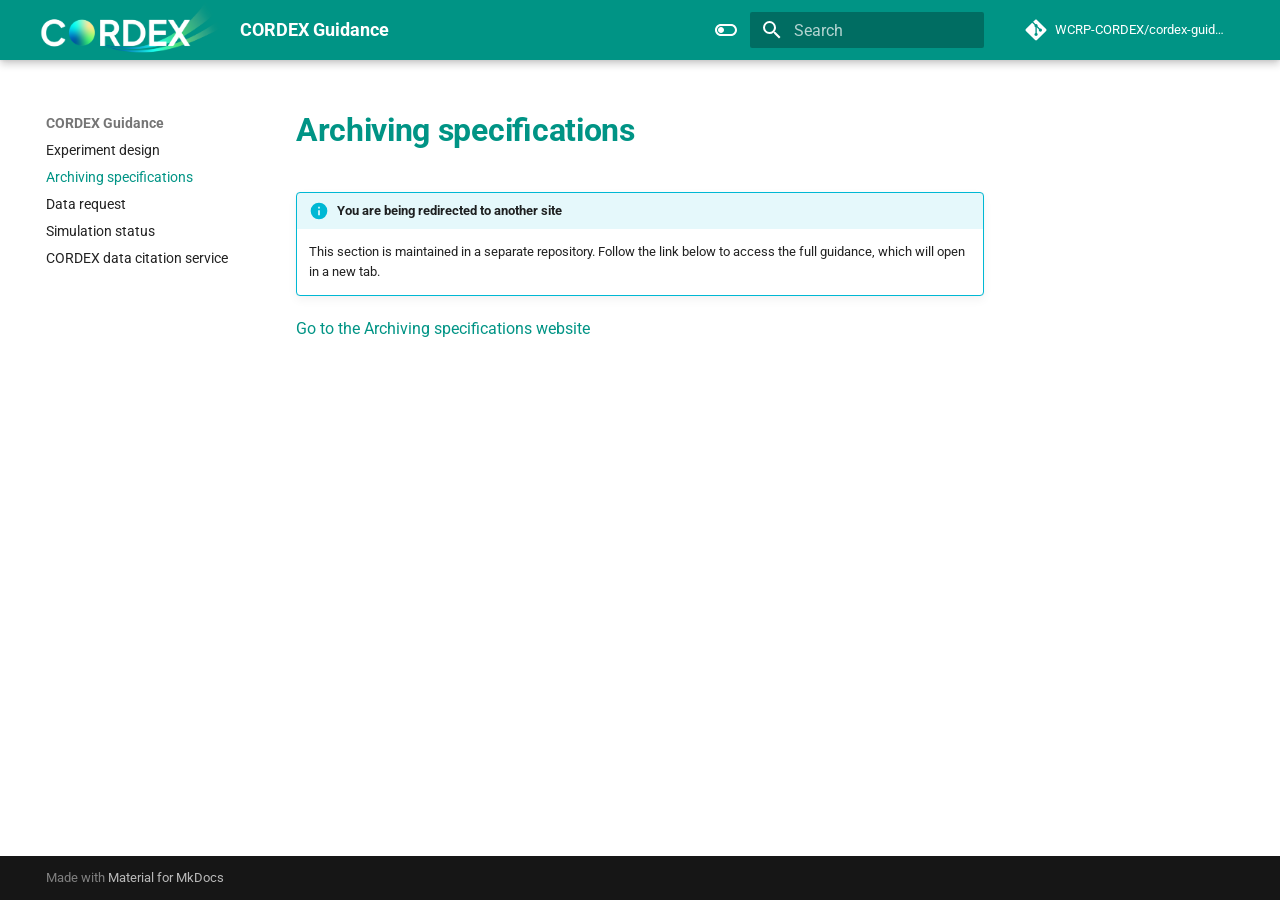
==== archive-specifications/index.html @ b9fc243a "deploy: 7c60b3c7ab2fee54fc9aadf213722bcea67b11b8" ====
<!DOCTYPE html>
<html class="no-js" lang="en">
<head>
<meta charset="utf-8"/>
<meta content="width=device-width,initial-scale=1" name="viewport"/>
<link href="https://wcrp-cordex.github.io/cordex-guidance/archive-specifications/" rel="canonical"/>
<link href="../experiment-design/" rel="prev"/>
<link href="../data-request/" rel="next"/>
<link href="../assets/images/favicon.png" rel="icon"/>
<meta content="mkdocs-1.6.1, mkdocs-material-9.7.7" name="generator"/>
<title>Archiving specifications - CORDEX Guidance</title>
<link href="../assets/stylesheets/main.ec1eaa64.min.css" rel="stylesheet"/>
<link href="../assets/stylesheets/palette.ab4e12ef.min.css" rel="stylesheet"/>
<link crossorigin="" href="https://fonts.gstatic.com" rel="preconnect"/>
<link href="https://fonts.googleapis.com/css?family=Roboto:300,300i,400,400i,700,700i%7CRoboto+Mono:400,400i,700,700i&amp;display=fallback" rel="stylesheet"/>
<style>:root{--md-text-font:"Roboto";--md-code-font:"Roboto Mono"}</style>
<link href="../assets/stylesheets/custom.css" rel="stylesheet"/>
<script>__md_scope=new URL("..",location),__md_hash=e=>[...e].reduce(((e,_)=>(e<<5)-e+_.charCodeAt(0)),0),__md_get=(e,_=localStorage,t=__md_scope)=>JSON.parse(_.getItem(t.pathname+"."+e)),__md_set=(e,_,t=localStorage,a=__md_scope)=>{try{t.setItem(a.pathname+"."+e,JSON.stringify(_))}catch(e){}}</script>
</head>
<body data-md-color-accent="amber" data-md-color-primary="teal" data-md-color-scheme="default" dir="ltr">
<input autocomplete="off" class="md-toggle" data-md-toggle="drawer" id="__drawer" type="checkbox"/>
<input autocomplete="off" class="md-toggle" data-md-toggle="search" id="__search" type="checkbox"/>
<label class="md-overlay" for="__drawer"></label>
<div data-md-component="skip">
<a class="md-skip" href="#archiving-specifications">
          Skip to content
        </a>
</div>
<div data-md-component="announce">
</div>
<div data-md-color-scheme="default" data-md-component="outdated" hidden="">
</div>
<header class="md-header md-header--shadow" data-md-component="header">
<nav aria-label="Header" class="md-header__inner md-grid">
<a aria-label="CORDEX Guidance" class="md-header__button md-logo" data-md-component="logo" href=".." title="CORDEX Guidance">
<img alt="logo" src="../assets/images/CORDEX_RGB_logo_negative.png"/>
</a>
<label class="md-header__button md-icon" for="__drawer">
<svg viewbox="0 0 24 24" xmlns="http://www.w3.org/2000/svg"><path d="M3 6h18v2H3zm0 5h18v2H3zm0 5h18v2H3z"></path></svg>
</label>
<div class="md-header__title" data-md-component="header-title">
<div class="md-header__ellipsis">
<div class="md-header__topic">
<span class="md-ellipsis">
            CORDEX Guidance
          </span>
</div>
<div class="md-header__topic" data-md-component="header-topic">
<span class="md-ellipsis">
            
              Archiving specifications
            
          </span>
</div>
</div>
</div>
<form class="md-header__option" data-md-component="palette">
<input aria-label="Switch to dark mode" class="md-option" data-md-color-accent="amber" data-md-color-media="" data-md-color-primary="teal" data-md-color-scheme="default" id="__palette_0" name="__palette" type="radio"/>
<label class="md-header__button md-icon" for="__palette_1" hidden="" title="Switch to dark mode">
<svg viewbox="0 0 24 24" xmlns="http://www.w3.org/2000/svg"><path d="M17 6H7c-3.31 0-6 2.69-6 6s2.69 6 6 6h10c3.31 0 6-2.69 6-6s-2.69-6-6-6m0 10H7c-2.21 0-4-1.79-4-4s1.79-4 4-4h10c2.21 0 4 1.79 4 4s-1.79 4-4 4M7 9c-1.66 0-3 1.34-3 3s1.34 3 3 3 3-1.34 3-3-1.34-3-3-3"></path></svg>
</label>
<input aria-label="Switch to light mode" class="md-option" data-md-color-accent="amber" data-md-color-media="" data-md-color-primary="teal" data-md-color-scheme="slate" id="__palette_1" name="__palette" type="radio"/>
<label class="md-header__button md-icon" for="__palette_0" hidden="" title="Switch to light mode">
<svg viewbox="0 0 24 24" xmlns="http://www.w3.org/2000/svg"><path d="M17 7H7a5 5 0 0 0-5 5 5 5 0 0 0 5 5h10a5 5 0 0 0 5-5 5 5 0 0 0-5-5m0 8a3 3 0 0 1-3-3 3 3 0 0 1 3-3 3 3 0 0 1 3 3 3 3 0 0 1-3 3"></path></svg>
</label>
</form>
<script>var palette=__md_get("__palette");if(palette&&palette.color){if("(prefers-color-scheme)"===palette.color.media){var media=matchMedia("(prefers-color-scheme: light)"),input=document.querySelector(media.matches?"[data-md-color-media='(prefers-color-scheme: light)']":"[data-md-color-media='(prefers-color-scheme: dark)']");palette.color.media=input.getAttribute("data-md-color-media"),palette.color.scheme=input.getAttribute("data-md-color-scheme"),palette.color.primary=input.getAttribute("data-md-color-primary"),palette.color.accent=input.getAttribute("data-md-color-accent")}for(var[key,value]of Object.entries(palette.color))document.body.setAttribute("data-md-color-"+key,value)}</script>
<label class="md-header__button md-icon" for="__search">
<svg viewbox="0 0 24 24" xmlns="http://www.w3.org/2000/svg"><path d="M9.5 3A6.5 6.5 0 0 1 16 9.5c0 1.61-.59 3.09-1.56 4.23l.27.27h.79l5 5-1.5 1.5-5-5v-.79l-.27-.27A6.52 6.52 0 0 1 9.5 16 6.5 6.5 0 0 1 3 9.5 6.5 6.5 0 0 1 9.5 3m0 2C7 5 5 7 5 9.5S7 14 9.5 14 14 12 14 9.5 12 5 9.5 5"></path></svg>
</label>
<div class="md-search" data-md-component="search" role="dialog">
<label class="md-search__overlay" for="__search"></label>
<div class="md-search__inner" role="search">
<form class="md-search__form" name="search">
<input aria-label="Search" autocapitalize="off" autocomplete="off" autocorrect="off" class="md-search__input" data-md-component="search-query" name="query" placeholder="Search" required="" spellcheck="false" type="text"/>
<label class="md-search__icon md-icon" for="__search">
<svg viewbox="0 0 24 24" xmlns="http://www.w3.org/2000/svg"><path d="M9.5 3A6.5 6.5 0 0 1 16 9.5c0 1.61-.59 3.09-1.56 4.23l.27.27h.79l5 5-1.5 1.5-5-5v-.79l-.27-.27A6.52 6.52 0 0 1 9.5 16 6.5 6.5 0 0 1 3 9.5 6.5 6.5 0 0 1 9.5 3m0 2C7 5 5 7 5 9.5S7 14 9.5 14 14 12 14 9.5 12 5 9.5 5"></path></svg>
<svg viewbox="0 0 24 24" xmlns="http://www.w3.org/2000/svg"><path d="M20 11v2H8l5.5 5.5-1.42 1.42L4.16 12l7.92-7.92L13.5 5.5 8 11z"></path></svg>
</label>
<nav aria-label="Search" class="md-search__options">
<button aria-label="Clear" class="md-search__icon md-icon" tabindex="-1" title="Clear" type="reset">
<svg viewbox="0 0 24 24" xmlns="http://www.w3.org/2000/svg"><path d="M19 6.41 17.59 5 12 10.59 6.41 5 5 6.41 10.59 12 5 17.59 6.41 19 12 13.41 17.59 19 19 17.59 13.41 12z"></path></svg>
</button>
</nav>
<div class="md-search__suggest" data-md-component="search-suggest"></div>
</form>
<div class="md-search__output">
<div class="md-search__scrollwrap" data-md-scrollfix="" tabindex="0">
<div class="md-search-result" data-md-component="search-result">
<div class="md-search-result__meta">
            Initializing search
          </div>
<ol class="md-search-result__list" role="presentation"></ol>
</div>
</div>
</div>
</div>
</div>
<div class="md-header__source">
<a class="md-source" data-md-component="source" href="https://github.com/WCRP-CORDEX/cordex-guidance" title="Go to repository">
<div class="md-source__icon md-icon">
<svg viewbox="0 0 448 512" xmlns="http://www.w3.org/2000/svg"><!--! Font Awesome Free 7.1.0 by @fontawesome - https://fontawesome.com License - https://fontawesome.com/license/free (Icons: CC BY 4.0, Fonts: SIL OFL 1.1, Code: MIT License) Copyright 2025 Fonticons, Inc.--><path d="M439.6 236.1 244 40.5c-5.4-5.5-12.8-8.5-20.4-8.5s-15 3-20.4 8.4L162.5 81l51.5 51.5c27.1-9.1 52.7 16.8 43.4 43.7l49.7 49.7c34.2-11.8 61.2 31 35.5 56.7-26.5 26.5-70.2-2.9-56-37.3L240.3 199v121.9c25.3 12.5 22.3 41.8 9.1 55-6.4 6.4-15.2 10.1-24.3 10.1s-17.8-3.6-24.3-10.1c-17.6-17.6-11.1-46.9 11.2-56v-123c-20.8-8.5-24.6-30.7-18.6-45L142.6 101 8.5 235.1C3 240.6 0 247.9 0 255.5s3 15 8.5 20.4l195.6 195.7c5.4 5.4 12.7 8.4 20.4 8.4s15-3 20.4-8.4l194.7-194.7c5.4-5.4 8.4-12.8 8.4-20.4s-3-15-8.4-20.4"></path></svg>
</div>
<div class="md-source__repository">
    WCRP-CORDEX/cordex-guidance
  </div>
</a>
</div>
</nav>
</header>
<div class="md-container" data-md-component="container">
<main class="md-main" data-md-component="main">
<div class="md-main__inner md-grid">
<div class="md-sidebar md-sidebar--primary" data-md-component="sidebar" data-md-type="navigation">
<div class="md-sidebar__scrollwrap">
<div class="md-sidebar__inner">
<nav aria-label="Navigation" class="md-nav md-nav--primary" data-md-level="0">
<label class="md-nav__title" for="__drawer">
<a aria-label="CORDEX Guidance" class="md-nav__button md-logo" data-md-component="logo" href=".." title="CORDEX Guidance">
<img alt="logo" src="../assets/images/CORDEX_RGB_logo_negative.png"/>
</a>
    CORDEX Guidance
  </label>
<div class="md-nav__source">
<a class="md-source" data-md-component="source" href="https://github.com/WCRP-CORDEX/cordex-guidance" title="Go to repository">
<div class="md-source__icon md-icon">
<svg viewbox="0 0 448 512" xmlns="http://www.w3.org/2000/svg"><!--! Font Awesome Free 7.1.0 by @fontawesome - https://fontawesome.com License - https://fontawesome.com/license/free (Icons: CC BY 4.0, Fonts: SIL OFL 1.1, Code: MIT License) Copyright 2025 Fonticons, Inc.--><path d="M439.6 236.1 244 40.5c-5.4-5.5-12.8-8.5-20.4-8.5s-15 3-20.4 8.4L162.5 81l51.5 51.5c27.1-9.1 52.7 16.8 43.4 43.7l49.7 49.7c34.2-11.8 61.2 31 35.5 56.7-26.5 26.5-70.2-2.9-56-37.3L240.3 199v121.9c25.3 12.5 22.3 41.8 9.1 55-6.4 6.4-15.2 10.1-24.3 10.1s-17.8-3.6-24.3-10.1c-17.6-17.6-11.1-46.9 11.2-56v-123c-20.8-8.5-24.6-30.7-18.6-45L142.6 101 8.5 235.1C3 240.6 0 247.9 0 255.5s3 15 8.5 20.4l195.6 195.7c5.4 5.4 12.7 8.4 20.4 8.4s15-3 20.4-8.4l194.7-194.7c5.4-5.4 8.4-12.8 8.4-20.4s-3-15-8.4-20.4"></path></svg>
</div>
<div class="md-source__repository">
    WCRP-CORDEX/cordex-guidance
  </div>
</a>
</div>
<ul class="md-nav__list" data-md-scrollfix="">
<li class="md-nav__item">
<a class="md-nav__link" href="../experiment-design/">
<span class="md-ellipsis">
    
  
    Experiment design
  

    
  </span>
</a>
</li>
<li class="md-nav__item md-nav__item--active">
<input class="md-nav__toggle md-toggle" id="__toc" type="checkbox"/>
<a class="md-nav__link md-nav__link--active" href="./">
<span class="md-ellipsis">
    
  
    Archiving specifications
  

    
  </span>
</a>
</li>
<li class="md-nav__item">
<a class="md-nav__link" href="../data-request/">
<span class="md-ellipsis">
    
  
    Data request
  

    
  </span>
</a>
</li>
<li class="md-nav__item">
<a class="md-nav__link" href="../simulation-status/">
<span class="md-ellipsis">
    
  
    Simulation status
  

    
  </span>
</a>
</li>
<li class="md-nav__item">
<a class="md-nav__link" href="../CORDEX-CMIP6-citation/">
<span class="md-ellipsis">
    
  
    CORDEX data citation service
  

    
  </span>
</a>
</li>
</ul>
</nav>
</div>
</div>
</div>
<div class="md-sidebar md-sidebar--secondary" data-md-component="sidebar" data-md-type="toc">
<div class="md-sidebar__scrollwrap">
<div class="md-sidebar__inner">
<nav aria-label="Table of contents" class="md-nav md-nav--secondary">
</nav>
</div>
</div>
</div>
<div class="md-content" data-md-component="content">
<article class="md-content__inner md-typeset">
<h1 id="archiving-specifications">Archiving specifications<a class="headerlink" href="#archiving-specifications" title="Permanent link">¶</a></h1>
<div class="admonition info">
<p class="admonition-title">You are being redirected to another site</p>
<p>This section is maintained in a separate repository. Follow the link
below to access the full guidance, which will open in a new tab.</p>
</div>
<p><a href="https://wcrp-cordex.github.io/archive-specifications/" target="_blank">Go to the Archiving specifications website</a></p>
</article>
</div>
<script>var tabs=__md_get("__tabs");if(Array.isArray(tabs))e:for(var set of document.querySelectorAll(".tabbed-set")){var labels=set.querySelector(".tabbed-labels");for(var tab of tabs)for(var label of labels.getElementsByTagName("label"))if(label.innerText.trim()===tab){var input=document.getElementById(label.htmlFor);input.checked=!0;continue e}}</script>
<script>var target=document.getElementById(location.hash.slice(1));target&&target.name&&(target.checked=target.name.startsWith("__tabbed_"))</script>
</div>
<button class="md-top md-icon" data-md-component="top" hidden="" type="button">
<svg viewbox="0 0 24 24" xmlns="http://www.w3.org/2000/svg"><path d="M13 20h-2V8l-5.5 5.5-1.42-1.42L12 4.16l7.92 7.92-1.42 1.42L13 8z"></path></svg>
  Back to top
</button>
</main>
<footer class="md-footer">
<div class="md-footer-meta md-typeset">
<div class="md-footer-meta__inner md-grid">
<div class="md-copyright">
  
  
    Made with
    <a href="https://squidfunk.github.io/mkdocs-material/" rel="noopener" target="_blank">
      Material for MkDocs
    </a>
</div>
</div>
</div>
</footer>
</div>
<div class="md-dialog" data-md-component="dialog">
<div class="md-dialog__inner md-typeset"></div>
</div>
<script id="__config" type="application/json">{"annotate": null, "base": "..", "features": ["navigation.sections", "navigation.indexes", "toc.follow", "navigation.top", "search.suggest", "search.highlight", "content.tabs.link", "content.code.annotation", "content.code.copy", "content.footnote.tooltips"], "search": "../assets/javascripts/workers/search.2c215733.min.js", "tags": null, "translations": {"clipboard.copied": "Copied to clipboard", "clipboard.copy": "Copy to clipboard", "search.result.more.one": "1 more on this page", "search.result.more.other": "# more on this page", "search.result.none": "No matching documents", "search.result.one": "1 matching document", "search.result.other": "# matching documents", "search.result.placeholder": "Type to start searching", "search.result.term.missing": "Missing", "select.version": "Select version"}, "version": {"provider": "mike"}}</script>
<script src="../assets/javascripts/bundle.d7400e89.min.js"></script>
</body>
</html>
---- assets/stylesheets/main.ec1eaa64.min.css ----
@charset "UTF-8";html{-webkit-text-size-adjust:none;-moz-text-size-adjust:none;text-size-adjust:none;box-sizing:border-box}*,:after,:before{box-sizing:inherit}@media (prefers-reduced-motion){*,:after,:before{transition:none!important}}body{margin:0}a,button,input,label{-webkit-tap-highlight-color:transparent}a{color:inherit;text-decoration:none}hr{border:0;box-sizing:initial;display:block;height:.05rem;overflow:visible;padding:0}small{font-size:80%}sub,sup{line-height:1em}img{border-style:none}table{border-collapse:initial;border-spacing:0}td,th{font-weight:400;vertical-align:top}button{background:#0000;border:0;font-family:inherit;font-size:inherit;margin:0;padding:0}input{border:0;outline:none}:root{--md-primary-fg-color:#4051b5;--md-primary-fg-color--light:#5d6cc0;--md-primary-fg-color--dark:#303fa1;--md-primary-bg-color:#fff;--md-primary-bg-color--light:#ffffffb3;--md-accent-fg-color:#526cfe;--md-accent-fg-color--transparent:#526cfe1a;--md-accent-bg-color:#fff;--md-accent-bg-color--light:#ffffffb3}[data-md-color-scheme=default]{color-scheme:light}[data-md-color-scheme=default] img[src$="#gh-dark-mode-only"],[data-md-color-scheme=default] img[src$="#only-dark"]{display:none}:root,[data-md-color-scheme=default]{--md-hue:225deg;--md-default-fg-color:#000000de;--md-default-fg-color--light:#0000008a;--md-default-fg-color--lighter:#00000052;--md-default-fg-color--lightest:#00000012;--md-default-bg-color:#fff;--md-default-bg-color--light:#ffffffb3;--md-default-bg-color--lighter:#ffffff4d;--md-default-bg-color--lightest:#ffffff1f;--md-code-fg-color:#36464e;--md-code-bg-color:#f5f5f5;--md-code-bg-color--light:#f5f5f5b3;--md-code-bg-color--lighter:#f5f5f54d;--md-code-hl-color:#4287ff;--md-code-hl-color--light:#4287ff1a;--md-code-hl-number-color:#d52a2a;--md-code-hl-special-color:#db1457;--md-code-hl-function-color:#a846b9;--md-code-hl-constant-color:#6e59d9;--md-code-hl-keyword-color:#3f6ec6;--md-code-hl-string-color:#1c7d4d;--md-code-hl-name-color:var(--md-code-fg-color);--md-code-hl-operator-color:var(--md-default-fg-color--light);--md-code-hl-punctuation-color:var(--md-default-fg-color--light);--md-code-hl-comment-color:var(--md-default-fg-color--light);--md-code-hl-generic-color:var(--md-default-fg-color--light);--md-code-hl-variable-color:var(--md-default-fg-color--light);--md-typeset-color:var(--md-default-fg-color);--md-typeset-a-color:var(--md-primary-fg-color);--md-typeset-del-color:#f5503d26;--md-typeset-ins-color:#0bd57026;--md-typeset-kbd-color:#fafafa;--md-typeset-kbd-accent-color:#fff;--md-typeset-kbd-border-color:#b8b8b8;--md-typeset-mark-color:#ffff0080;--md-typeset-table-color:#0000001f;--md-typeset-table-color--light:rgba(0,0,0,.035);--md-admonition-fg-color:var(--md-default-fg-color);--md-admonition-bg-color:var(--md-default-bg-color);--md-warning-fg-color:#000000de;--md-warning-bg-color:#ff9;--md-footer-fg-color:#fff;--md-footer-fg-color--light:#ffffffb3;--md-footer-fg-color--lighter:#ffffff73;--md-footer-bg-color:#000000de;--md-footer-bg-color--dark:#00000052;--md-shadow-z1:0 0.2rem 0.5rem #0000000d,0 0 0.05rem #0000001a;--md-shadow-z2:0 0.2rem 0.5rem #0000001a,0 0 0.05rem #00000040;--md-shadow-z3:0 0.2rem 0.5rem #0003,0 0 0.05rem #00000059}.md-icon svg{fill:currentcolor;display:block;height:1.2rem;width:1.2rem}body{-webkit-font-smoothing:antialiased;-moz-osx-font-smoothing:grayscale;--md-text-font-family:var(--md-text-font,_),-apple-system,BlinkMacSystemFont,Helvetica,Arial,sans-serif;--md-code-font-family:var(--md-code-font,_),SFMono-Regular,Consolas,Menlo,monospace}aside,body,input{font-feature-settings:"kern","liga";color:var(--md-typeset-color);font-family:var(--md-text-font-family)}code,kbd,pre{font-feature-settings:"kern";font-family:var(--md-code-font-family)}:root{--md-typeset-table-sort-icon:url('data:image/svg+xml;charset=utf-8,<svg xmlns="http://www.w3.org/2000/svg" viewBox="0 0 24 24"><path d="m18 21-4-4h3V7h-3l4-4 4 4h-3v10h3M2 19v-2h10v2M2 13v-2h7v2M2 7V5h4v2z"/></svg>');--md-typeset-table-sort-icon--asc:url('data:image/svg+xml;charset=utf-8,<svg xmlns="http://www.w3.org/2000/svg" viewBox="0 0 24 24"><path d="M19 17h3l-4 4-4-4h3V3h2M2 17h10v2H2M6 5v2H2V5m0 6h7v2H2z"/></svg>');--md-typeset-table-sort-icon--desc:url('data:image/svg+xml;charset=utf-8,<svg xmlns="http://www.w3.org/2000/svg" viewBox="0 0 24 24"><path d="M19 7h3l-4-4-4 4h3v14h2M2 17h10v2H2M6 5v2H2V5m0 6h7v2H2z"/></svg>')}.md-typeset{-webkit-print-color-adjust:exact;color-adjust:exact;font-size:.8rem;line-height:1.6;overflow-wrap:break-word}@media print{.md-typeset{font-size:.68rem}}.md-typeset blockquote,.md-typeset dl,.md-typeset figure,.md-typeset ol,.md-typeset pre,.md-typeset ul{margin-bottom:1em;margin-top:1em}.md-typeset h1{color:var(--md-default-fg-color--light);font-size:2em;line-height:1.3;margin:0 0 1.25em}.md-typeset h1,.md-typeset h2{font-weight:300;letter-spacing:-.01em}.md-typeset h2{font-size:1.5625em;line-height:1.4;margin:1.6em 0 .64em}.md-typeset h3{font-size:1.25em;font-weight:400;letter-spacing:-.01em;line-height:1.5;margin:1.6em 0 .8em}.md-typeset h2+h3{margin-top:.8em}.md-typeset h4{font-weight:700;letter-spacing:-.01em;margin:1em 0}.md-typeset h5,.md-typeset h6{color:var(--md-default-fg-color--light);font-size:.8em;font-weight:700;letter-spacing:-.01em;margin:1.25em 0}.md-typeset h5{text-transform:uppercase}.md-typeset h5 code{text-transform:none}.md-typeset hr{border-bottom:.05rem solid var(--md-default-fg-color--lightest);display:flow-root;margin:1.5em 0}.md-typeset a{color:var(--md-typeset-a-color);word-break:break-word}.md-typeset a,.md-typeset a:before{transition:color 125ms}.md-typeset a:focus,.md-typeset a:hover{color:var(--md-accent-fg-color)}.md-typeset a:focus code,.md-typeset a:hover code{background-color:var(--md-accent-fg-color--transparent);color:var(--md-accent-fg-color)}.md-typeset a code{color:var(--md-typeset-a-color)}.md-typeset a.focus-visible{outline-color:var(--md-accent-fg-color);outline-offset:.2rem}.md-typeset code,.md-typeset kbd,.md-typeset pre{color:var(--md-code-fg-color);direction:ltr;font-variant-ligatures:none;transition:background-color 125ms}@media print{.md-typeset code,.md-typeset kbd,.md-typeset pre{white-space:pre-wrap}}.md-typeset code{background-color:var(--md-code-bg-color);border-radius:.1rem;-webkit-box-decoration-break:clone;box-decoration-break:clone;font-size:.85em;padding:0 .2941176471em;transition:color 125ms,background-color 125ms;word-break:break-word}.md-typeset code:not(.focus-visible){-webkit-tap-highlight-color:transparent;outline:none}.md-typeset pre{display:flow-root;line-height:1.4;position:relative}.md-typeset pre>code{-webkit-box-decoration-break:slice;box-decoration-break:slice;box-shadow:none;display:block;margin:0;outline-color:var(--md-accent-fg-color);overflow:auto;padding:.7720588235em 1.1764705882em;scrollbar-color:var(--md-default-fg-color--lighter) #0000;scrollbar-width:thin;touch-action:auto;word-break:normal}.md-typeset pre>code:hover{scrollbar-color:var(--md-accent-fg-color) #0000}.md-typeset pre>code::-webkit-scrollbar{height:.2rem;width:.2rem}.md-typeset pre>code::-webkit-scrollbar-thumb{background-color:var(--md-default-fg-color--lighter)}.md-typeset pre>code::-webkit-scrollbar-thumb:hover{background-color:var(--md-accent-fg-color)}.md-typeset kbd{background-color:var(--md-typeset-kbd-color);border-radius:.1rem;box-shadow:0 .1rem 0 .05rem var(--md-typeset-kbd-border-color),0 .1rem 0 var(--md-typeset-kbd-border-color),0 -.1rem .2rem var(--md-typeset-kbd-accent-color) inset;color:var(--md-default-fg-color);display:inline-block;font-size:.75em;padding:0 .6666666667em;vertical-align:text-top;word-break:break-word}.md-typeset mark{background-color:var(--md-typeset-mark-color);-webkit-box-decoration-break:clone;box-decoration-break:clone;color:inherit;word-break:break-word}.md-typeset abbr{cursor:help;text-decoration:none}.md-typeset [data-preview],.md-typeset abbr{border-bottom:.05rem dotted var(--md-default-fg-color--light)}.md-typeset small{opacity:.75}[dir=ltr] .md-typeset sub,[dir=ltr] .md-typeset sup{margin-left:.078125em}[dir=rtl] .md-typeset sub,[dir=rtl] .md-typeset sup{margin-right:.078125em}[dir=ltr] .md-typeset blockquote{padding-left:.6rem}[dir=rtl] .md-typeset blockquote{padding-right:.6rem}[dir=ltr] .md-typeset blockquote{border-left:.2rem solid var(--md-default-fg-color--lighter)}[dir=rtl] .md-typeset blockquote{border-right:.2rem solid var(--md-default-fg-color--lighter)}.md-typeset blockquote{color:var(--md-default-fg-color--light);margin-left:0;margin-right:0}.md-typeset ul{list-style-type:disc}.md-typeset ul[type]{list-style-type:revert-layer}[dir=ltr] .md-typeset ol,[dir=ltr] .md-typeset ul{margin-left:.625em}[dir=rtl] .md-typeset ol,[dir=rtl] .md-typeset ul{margin-right:.625em}.md-typeset ol,.md-typeset ul{padding:0}.md-typeset ol:not([hidden]),.md-typeset ul:not([hidden]){display:flow-root}.md-typeset ol ol,.md-typeset ul ol{list-style-type:lower-alpha}.md-typeset ol ol ol,.md-typeset ul ol ol{list-style-type:lower-roman}.md-typeset ol ol ol ol,.md-typeset ul ol ol ol{list-style-type:upper-alpha}.md-typeset ol ol ol ol ol,.md-typeset ul ol ol ol ol{list-style-type:upper-roman}.md-typeset ol[type],.md-typeset ul[type]{list-style-type:revert-layer}[dir=ltr] .md-typeset ol li,[dir=ltr] .md-typeset ul li{margin-left:1.25em}[dir=rtl] .md-typeset ol li,[dir=rtl] .md-typeset ul li{margin-right:1.25em}.md-typeset ol li,.md-typeset ul li{margin-bottom:.5em}.md-typeset ol li blockquote,.md-typeset ol li p,.md-typeset ul li blockquote,.md-typeset ul li p{margin:.5em 0}.md-typeset ol li:last-child,.md-typeset ul li:last-child{margin-bottom:0}[dir=ltr] .md-typeset ol li ol,[dir=ltr] .md-typeset ol li ul,[dir=ltr] .md-typeset ul li ol,[dir=ltr] .md-typeset ul li ul{margin-left:.625em}[dir=rtl] .md-typeset ol li ol,[dir=rtl] .md-typeset ol li ul,[dir=rtl] .md-typeset ul li ol,[dir=rtl] .md-typeset ul li ul{margin-right:.625em}.md-typeset ol li ol,.md-typeset ol li ul,.md-typeset ul li ol,.md-typeset ul li ul{margin-bottom:.5em;margin-top:.5em}[dir=ltr] .md-typeset dd{margin-left:1.875em}[dir=rtl] .md-typeset dd{margin-right:1.875em}.md-typeset dd{margin-bottom:1.5em;margin-top:1em}.md-typeset img,.md-typeset svg,.md-typeset video{height:auto;max-width:100%}.md-typeset img[align=left]{margin:1em 1em 1em 0}.md-typeset img[align=right]{margin:1em 0 1em 1em}.md-typeset img[align]:only-child{margin-top:0}.md-typeset figure{display:flow-root;margin:1em auto;max-width:100%;text-align:center;width:fit-content}.md-typeset figure img{display:block;margin:0 auto}.md-typeset figcaption{font-style:italic;margin:1em auto;max-width:24rem}.md-typeset iframe{max-width:100%}.md-typeset table:not([class]){background-color:var(--md-default-bg-color);border:.05rem solid var(--md-typeset-table-color);border-radius:.1rem;display:inline-block;font-size:.64rem;max-width:100%;overflow:auto;touch-action:auto}@media print{.md-typeset table:not([class]){display:table}}.md-typeset table:not([class])+*{margin-top:1.5em}.md-typeset table:not([class]) td>:first-child,.md-typeset table:not([class]) th>:first-child{margin-top:0}.md-typeset table:not([class]) td>:last-child,.md-typeset table:not([class]) th>:last-child{margin-bottom:0}.md-typeset table:not([class]) td:not([align]),.md-typeset table:not([class]) th:not([align]){text-align:left}[dir=rtl] .md-typeset table:not([class]) td:not([align]),[dir=rtl] .md-typeset table:not([class]) th:not([align]){text-align:right}.md-typeset table:not([class]) th{font-weight:700;min-width:5rem;padding:.9375em 1.25em;vertical-align:top}.md-typeset table:not([class]) td{border-top:.05rem solid var(--md-typeset-table-color);padding:.9375em 1.25em;vertical-align:top}.md-typeset table:not([class]) tbody tr{transition:background-color 125ms}.md-typeset table:not([class]) tbody tr:hover{background-color:var(--md-typeset-table-color--light);box-shadow:0 .05rem 0 var(--md-default-bg-color) inset}.md-typeset table:not([class]) a{word-break:normal}.md-typeset table th[role=columnheader]{cursor:pointer}[dir=ltr] .md-typeset table th[role=columnheader]:after{margin-left:.5em}[dir=rtl] .md-typeset table th[role=columnheader]:after{margin-right:.5em}.md-typeset table th[role=columnheader]:after{content:"";display:inline-block;height:1.2em;-webkit-mask-image:var(--md-typeset-table-sort-icon);mask-image:var(--md-typeset-table-sort-icon);-webkit-mask-repeat:no-repeat;mask-repeat:no-repeat;-webkit-mask-size:contain;mask-size:contain;transition:background-color 125ms;vertical-align:text-bottom;width:1.2em}.md-typeset table th[role=columnheader]:hover:after{background-color:var(--md-default-fg-color--lighter)}.md-typeset table th[role=columnheader][aria-sort=ascending]:after{background-color:var(--md-default-fg-color--light);-webkit-mask-image:var(--md-typeset-table-sort-icon--asc);mask-image:var(--md-typeset-table-sort-icon--asc)}.md-typeset table th[role=columnheader][aria-sort=descending]:after{background-color:var(--md-default-fg-color--light);-webkit-mask-image:var(--md-typeset-table-sort-icon--desc);mask-image:var(--md-typeset-table-sort-icon--desc)}.md-typeset__scrollwrap{margin:1em -.8rem;overflow-x:auto;touch-action:auto}.md-typeset__table{display:inline-block;margin-bottom:.5em;padding:0 .8rem}@media print{.md-typeset__table{display:block}}html .md-typeset__table table{display:table;margin:0;overflow:hidden;width:100%}@media screen and (max-width:44.984375em){.md-content__inner>pre{margin:1em -.8rem}.md-content__inner>pre code{border-radius:0}}.md-typeset .md-author{border-radius:100%;display:block;flex-shrink:0;height:1.6rem;overflow:hidden;position:relative;transition:color 125ms,transform 125ms;width:1.6rem}.md-typeset .md-author img{display:block}.md-typeset .md-author--more{background:var(--md-default-fg-color--lightest);color:var(--md-default-fg-color--lighter);font-size:.6rem;font-weight:700;line-height:1.6rem;text-align:center}.md-typeset .md-author--long{height:2.4rem;width:2.4rem}.md-typeset a.md-author{transform:scale(1)}.md-typeset a.md-author img{border-radius:100%;filter:grayscale(100%) opacity(75%);transition:filter 125ms}.md-typeset a.md-author:focus,.md-typeset a.md-author:hover{transform:scale(1.1);z-index:1}.md-typeset a.md-author:focus img,.md-typeset a.md-author:hover img{filter:grayscale(0)}.md-banner{background-color:var(--md-footer-bg-color);color:var(--md-footer-fg-color);overflow:auto}@media print{.md-banner{display:none}}.md-banner--warning{background-color:var(--md-warning-bg-color);color:var(--md-warning-fg-color)}.md-banner__inner{font-size:.7rem;margin:.6rem auto;padding:0 .8rem}[dir=ltr] .md-banner__button{float:right}[dir=rtl] .md-banner__button{float:left}.md-banner__button{color:inherit;cursor:pointer;transition:opacity .25s}.no-js .md-banner__button{display:none}.md-banner__button:hover{opacity:.7}html{font-size:125%;height:100%;overflow-x:hidden}@media screen and (min-width:100em){html{font-size:137.5%}}@media screen and (min-width:125em){html{font-size:150%}}body{background-color:var(--md-default-bg-color);display:flex;flex-direction:column;font-size:.5rem;min-height:100%;position:relative;width:100%}@media print{body{display:block}}@media screen and (max-width:59.984375em){body[data-md-scrolllock]{position:fixed}}.md-grid{margin-left:auto;margin-right:auto;max-width:61rem}.md-container{display:flex;flex-direction:column;flex-grow:1}@media print{.md-container{display:block}}.md-main{flex-grow:1}.md-main__inner{display:flex;height:100%;margin-top:1.5rem}.md-ellipsis{overflow:hidden;text-overflow:ellipsis}.md-toggle{display:none}.md-option{height:0;opacity:0;position:absolute;width:0}.md-option:checked+label:not([hidden]){display:block}.md-option.focus-visible+label{outline-color:var(--md-accent-fg-color);outline-style:auto}.md-skip{background-color:var(--md-default-fg-color);border-radius:.1rem;color:var(--md-default-bg-color);font-size:.64rem;margin:.5rem;opacity:0;outline-color:var(--md-accent-fg-color);padding:.3rem .5rem;position:fixed;transform:translateY(.4rem);z-index:-1}.md-skip:focus{opacity:1;transform:translateY(0);transition:transform .25s cubic-bezier(.4,0,.2,1),opacity 175ms 75ms;z-index:10}@page{margin:25mm}:root{--md-clipboard-icon:url('data:image/svg+xml;charset=utf-8,<svg xmlns="http://www.w3.org/2000/svg" viewBox="0 0 24 24"><path d="M19 21H8V7h11m0-2H8a2 2 0 0 0-2 2v14a2 2 0 0 0 2 2h11a2 2 0 0 0 2-2V7a2 2 0 0 0-2-2m-3-4H4a2 2 0 0 0-2 2v14h2V3h12z"/></svg>')}.md-clipboard{border-radius:.1rem;color:var(--md-default-fg-color--lightest);cursor:pointer;height:1.5em;outline-color:var(--md-accent-fg-color);outline-offset:.1rem;transition:color .25s;width:1.5em;z-index:1}@media print{.md-clipboard{display:none}}.md-clipboard:not(.focus-visible){-webkit-tap-highlight-color:transparent;outline:none}:hover>.md-clipboard{color:var(--md-default-fg-color--light)}.md-clipboard:focus,.md-clipboard:hover{color:var(--md-accent-fg-color)}.md-clipboard:after{background-color:currentcolor;content:"";display:block;height:1.125em;margin:0 auto;-webkit-mask-image:var(--md-clipboard-icon);mask-image:var(--md-clipboard-icon);-webkit-mask-position:center;mask-position:center;-webkit-mask-repeat:no-repeat;mask-repeat:no-repeat;-webkit-mask-size:contain;mask-size:contain;width:1.125em}.md-clipboard--inline{cursor:pointer}.md-clipboard--inline code{transition:color .25s,background-color .25s}.md-clipboard--inline:focus code,.md-clipboard--inline:hover code{background-color:var(--md-accent-fg-color--transparent);color:var(--md-accent-fg-color)}:root{--md-code-select-icon:url('data:image/svg+xml;charset=utf-8,<svg xmlns="http://www.w3.org/2000/svg" viewBox="0 0 24 24"><path d="M19 19h-4v2h4c1.1 0 2-.9 2-2v-4h-2m0-12h-4v2h4v4h2V5c0-1.1-.9-2-2-2M5 5h4V3H5c-1.1 0-2 .9-2 2v4h2m0 6H3v4c0 1.1.9 2 2 2h4v-2H5zm2-4h2v2H7zm4 0h2v2h-2zm4 0h2v2h-2zM7 7h2v2H7zm4 0h2v2h-2zm4 0h2v2h-2zm-8 8h2v2H7zm4 0h2v2h-2zm4 0h2v2h-2z"/></svg>');--md-code-copy-icon:url('data:image/svg+xml;charset=utf-8,<svg xmlns="http://www.w3.org/2000/svg" viewBox="0 0 24 24"><path d="M19 21H8V7h11m0-2H8a2 2 0 0 0-2 2v14a2 2 0 0 0 2 2h11a2 2 0 0 0 2-2V7a2 2 0 0 0-2-2m-3-4H4a2 2 0 0 0-2 2v14h2V3h12z"/></svg>')}.md-typeset .md-code__content{display:grid}.md-code__nav{background-color:var(--md-code-bg-color--lighter);border-radius:.1rem;display:flex;gap:.2rem;padding:.2rem;position:absolute;right:.25em;top:.25em;transition:background-color .25s;z-index:1}:hover>.md-code__nav{background-color:var(--md-code-bg-color--light)}.md-code__button{color:var(--md-default-fg-color--lightest);cursor:pointer;display:block;height:1.5em;outline-color:var(--md-accent-fg-color);outline-offset:.1rem;transition:color .25s;width:1.5em}:hover>*>.md-code__button{color:var(--md-default-fg-color--light)}.md-code__button.focus-visible,.md-code__button:hover{color:var(--md-accent-fg-color)}.md-code__button--active{color:var(--md-default-fg-color)!important}.md-code__button:after{background-color:currentcolor;content:"";display:block;height:1.125em;margin:0 auto;-webkit-mask-position:center;mask-position:center;-webkit-mask-repeat:no-repeat;mask-repeat:no-repeat;-webkit-mask-size:contain;mask-size:contain;width:1.125em}.md-code__button[data-md-type=select]:after{-webkit-mask-image:var(--md-code-select-icon);mask-image:var(--md-code-select-icon)}.md-code__button[data-md-type=copy]:after{-webkit-mask-image:var(--md-code-copy-icon);mask-image:var(--md-code-copy-icon)}@keyframes consent{0%{opacity:0;transform:translateY(100%)}to{opacity:1;transform:translateY(0)}}@keyframes overlay{0%{opacity:0}to{opacity:1}}.md-consent__overlay{animation:overlay .25s both;-webkit-backdrop-filter:blur(.1rem);backdrop-filter:blur(.1rem);background-color:#0000008a;height:100%;opacity:1;position:fixed;top:0;width:100%;z-index:5}.md-consent__inner{animation:consent .5s cubic-bezier(.1,.7,.1,1) both;background-color:var(--md-default-bg-color);border:0;border-radius:.1rem;bottom:0;box-shadow:0 0 .2rem #0000001a,0 .2rem .4rem #0003;max-height:100%;overflow:auto;padding:0;position:fixed;width:100%;z-index:5}.md-consent__form{padding:.8rem}.md-consent__settings{display:none;margin:1em 0}input:checked+.md-consent__settings{display:block}.md-consent__controls{margin-bottom:.8rem}.md-typeset .md-consent__controls .md-button{display:inline}@media screen and (max-width:44.984375em){.md-typeset .md-consent__controls .md-button{display:block;margin-top:.4rem;text-align:center;width:100%}}.md-consent label{cursor:pointer}.md-content{flex-grow:1;min-width:0}.md-content__inner{margin:0 .8rem 1.2rem;padding-top:.6rem}@media screen and (min-width:76.25em){[dir=ltr] .md-sidebar--primary:not([hidden])~.md-content>.md-content__inner{margin-left:1.2rem}[dir=ltr] .md-sidebar--secondary:not([hidden])~.md-content>.md-content__inner,[dir=rtl] .md-sidebar--primary:not([hidden])~.md-content>.md-content__inner{margin-right:1.2rem}[dir=rtl] .md-sidebar--secondary:not([hidden])~.md-content>.md-content__inner{margin-left:1.2rem}}.md-content__inner:before{content:"";display:block;height:.4rem}.md-content__inner>:last-child{margin-bottom:0}[dir=ltr] .md-content__button{float:right}[dir=rtl] .md-content__button{float:left}[dir=ltr] .md-content__button{margin-left:.4rem}[dir=rtl] .md-content__button{margin-right:.4rem}.md-content__button{margin:.4rem 0;padding:0}@media print{.md-content__button{display:none}}.md-typeset .md-content__button{color:var(--md-default-fg-color--lighter)}.md-content__button svg{display:inline;vertical-align:top}[dir=rtl] .md-content__button svg{transform:scaleX(-1)}[dir=ltr] .md-dialog{right:.8rem}[dir=rtl] .md-dialog{left:.8rem}.md-dialog{background-color:var(--md-default-fg-color);border-radius:.1rem;bottom:.8rem;box-shadow:var(--md-shadow-z3);min-width:11.1rem;opacity:0;padding:.4rem .6rem;pointer-events:none;position:fixed;transform:translateY(100%);transition:transform 0ms .4s,opacity .4s;z-index:4}@media print{.md-dialog{display:none}}.md-dialog--active{opacity:1;pointer-events:auto;transform:translateY(0);transition:transform .4s cubic-bezier(.075,.85,.175,1),opacity .4s}.md-dialog__inner{color:var(--md-default-bg-color);font-size:.7rem}.md-feedback{margin:2em 0 1em;text-align:center}.md-feedback fieldset{border:none;margin:0;padding:0}.md-feedback__title{font-weight:700;margin:1em auto}.md-feedback__inner{position:relative}.md-feedback__list{display:flex;flex-wrap:wrap;place-content:baseline center;position:relative}.md-feedback__list:hover .md-icon:not(:disabled){color:var(--md-default-fg-color--lighter)}:disabled .md-feedback__list{min-height:1.8rem}.md-feedback__icon{color:var(--md-default-fg-color--light);cursor:pointer;flex-shrink:0;margin:0 .1rem;transition:color 125ms}.md-feedback__icon:not(:disabled).md-icon:hover{color:var(--md-accent-fg-color)}.md-feedback__icon:disabled{color:var(--md-default-fg-color--lightest);pointer-events:none}.md-feedback__note{opacity:0;position:relative;transform:translateY(.4rem);transition:transform .4s cubic-bezier(.1,.7,.1,1),opacity .15s}.md-feedback__note>*{margin:0 auto;max-width:16rem}:disabled .md-feedback__note{opacity:1;transform:translateY(0)}@media print{.md-feedback{display:none}}.md-footer{background-color:var(--md-footer-bg-color);color:var(--md-footer-fg-color)}@media print{.md-footer{display:none}}.md-footer__inner{justify-content:space-between;overflow:auto;padding:.2rem}.md-footer__inner:not([hidden]){display:flex}.md-footer__link{align-items:end;display:flex;flex-grow:0.01;margin-bottom:.4rem;margin-top:1rem;max-width:100%;outline-color:var(--md-accent-fg-color);overflow:hidden;transition:opacity .25s}.md-footer__link:focus,.md-footer__link:hover{opacity:.7}[dir=rtl] .md-footer__link svg{transform:scaleX(-1)}@media screen and (max-width:44.984375em){.md-footer__link--prev{flex-shrink:0}.md-footer__link--prev .md-footer__title{display:none}}[dir=ltr] .md-footer__link--next{margin-left:auto}[dir=rtl] .md-footer__link--next{margin-right:auto}.md-footer__link--next{text-align:right}[dir=rtl] .md-footer__link--next{text-align:left}.md-footer__title{flex-grow:1;font-size:.9rem;margin-bottom:.7rem;max-width:calc(100% - 2.4rem);padding:0 1rem;white-space:nowrap}.md-footer__button{margin:.2rem;padding:.4rem}.md-footer__direction{font-size:.64rem;opacity:.7}.md-footer-meta{background-color:var(--md-footer-bg-color--dark)}.md-footer-meta__inner{display:flex;flex-wrap:wrap;justify-content:space-between;padding:.2rem}html .md-footer-meta.md-typeset a{color:var(--md-footer-fg-color--light)}html .md-footer-meta.md-typeset a:focus,html .md-footer-meta.md-typeset a:hover{color:var(--md-footer-fg-color)}.md-copyright{color:var(--md-footer-fg-color--lighter);font-size:.64rem;margin:auto .6rem;padding:.4rem 0;width:100%}@media screen and (min-width:45em){.md-copyright{width:auto}}.md-copyright__highlight{color:var(--md-footer-fg-color--light)}.md-social{display:inline-flex;gap:.2rem;margin:0 .4rem;padding:.2rem 0 .6rem}@media screen and (min-width:45em){.md-social{padding:.6rem 0}}.md-social__link{display:inline-block;height:1.6rem;text-align:center;width:1.6rem}.md-social__link:before{line-height:1.9}.md-social__link svg{fill:currentcolor;max-height:.8rem;vertical-align:-25%}.md-typeset .md-button{border:.1rem solid;border-radius:.1rem;color:var(--md-primary-fg-color);cursor:pointer;display:inline-block;font-weight:700;padding:.625em 2em;transition:color 125ms,background-color 125ms,border-color 125ms}.md-typeset .md-button--primary{background-color:var(--md-primary-fg-color);border-color:var(--md-primary-fg-color);color:var(--md-primary-bg-color)}.md-typeset .md-button:focus,.md-typeset .md-button:hover{background-color:var(--md-accent-fg-color);border-color:var(--md-accent-fg-color);color:var(--md-accent-bg-color)}[dir=ltr] .md-typeset .md-input{border-top-left-radius:.1rem}[dir=ltr] .md-typeset .md-input,[dir=rtl] .md-typeset .md-input{border-top-right-radius:.1rem}[dir=rtl] .md-typeset .md-input{border-top-left-radius:.1rem}.md-typeset .md-input{border-bottom:.1rem solid var(--md-default-fg-color--lighter);box-shadow:var(--md-shadow-z1);font-size:.8rem;height:1.8rem;padding:0 .6rem;transition:border .25s,box-shadow .25s}.md-typeset .md-input:focus,.md-typeset .md-input:hover{border-bottom-color:var(--md-accent-fg-color);box-shadow:var(--md-shadow-z2)}.md-typeset .md-input--stretch{width:100%}.md-header{background-color:var(--md-primary-fg-color);box-shadow:0 0 .2rem #0000,0 .2rem .4rem #0000;color:var(--md-primary-bg-color);display:block;left:0;position:sticky;right:0;top:0;z-index:4}@media print{.md-header{display:none}}.md-header[hidden]{transform:translateY(-100%);transition:transform .25s cubic-bezier(.8,0,.6,1),box-shadow .25s}.md-header--shadow{box-shadow:0 0 .2rem #0000001a,0 .2rem .4rem #0003;transition:transform .25s cubic-bezier(.1,.7,.1,1),box-shadow .25s}.md-header__inner{align-items:center;display:flex;padding:0 .2rem}.md-header__button{color:currentcolor;cursor:pointer;margin:.2rem;outline-color:var(--md-accent-fg-color);padding:.4rem;position:relative;transition:opacity .25s;vertical-align:middle;z-index:1}.md-header__button:hover{opacity:.7}.md-header__button:not([hidden]){display:inline-block}.md-header__button:not(.focus-visible){-webkit-tap-highlight-color:transparent;outline:none}.md-header__button.md-logo{margin:.2rem;padding:.4rem}@media screen and (max-width:76.234375em){.md-header__button.md-logo{display:none}}.md-header__button.md-logo img,.md-header__button.md-logo svg{fill:currentcolor;display:block;height:1.2rem;width:auto}@media screen and (min-width:60em){.md-header__button[for=__search]{display:none}}.no-js .md-header__button[for=__search]{display:none}[dir=rtl] .md-header__button[for=__search] svg{transform:scaleX(-1)}@media screen and (min-width:76.25em){.md-header__button[for=__drawer]{display:none}}.md-header__topic{display:flex;max-width:100%;position:absolute;transition:transform .4s cubic-bezier(.1,.7,.1,1),opacity .15s;white-space:nowrap}.md-header__topic+.md-header__topic{opacity:0;pointer-events:none;transform:translateX(1.25rem);transition:transform .4s cubic-bezier(1,.7,.1,.1),opacity .15s;z-index:-1}[dir=rtl] .md-header__topic+.md-header__topic{transform:translateX(-1.25rem)}.md-header__topic:first-child{font-weight:700}[dir=ltr] .md-header__title{margin-left:1rem;margin-right:.4rem}[dir=rtl] .md-header__title{margin-left:.4rem;margin-right:1rem}.md-header__title{flex-grow:1;font-size:.9rem;height:2.4rem;line-height:2.4rem}.md-header__title--active .md-header__topic{opacity:0;pointer-events:none;transform:translateX(-1.25rem);transition:transform .4s cubic-bezier(1,.7,.1,.1),opacity .15s;z-index:-1}[dir=rtl] .md-header__title--active .md-header__topic{transform:translateX(1.25rem)}.md-header__title--active .md-header__topic+.md-header__topic{opacity:1;pointer-events:auto;transform:translateX(0);transition:transform .4s cubic-bezier(.1,.7,.1,1),opacity .15s;z-index:0}.md-header__title>.md-header__ellipsis{height:100%;position:relative;width:100%}.md-header__option{display:flex;flex-shrink:0;max-width:100%;transition:max-width 0ms .25s,opacity .25s .25s;white-space:nowrap}[data-md-toggle=search]:checked~.md-header .md-header__option{max-width:0;opacity:0;transition:max-width 0ms,opacity 0ms}.md-header__option>input{bottom:0}.md-header__source{display:none}@media screen and (min-width:60em){[dir=ltr] .md-header__source{margin-left:1rem}[dir=rtl] .md-header__source{margin-right:1rem}.md-header__source{display:block;max-width:11.7rem;width:11.7rem}}@media screen and (min-width:76.25em){[dir=ltr] .md-header__source{margin-left:1.4rem}[dir=rtl] .md-header__source{margin-right:1.4rem}}.md-meta{color:var(--md-default-fg-color--light);font-size:.7rem;line-height:1.3}.md-meta__list{display:inline-flex;flex-wrap:wrap;list-style:none;margin:0;padding:0}.md-meta__item:not(:last-child):after{content:"·";margin-left:.2rem;margin-right:.2rem}.md-meta__link{color:var(--md-typeset-a-color)}.md-meta__link:focus,.md-meta__link:hover{color:var(--md-accent-fg-color)}.md-draft{background-color:#ff1744;border-radius:.125em;color:#fff;display:inline-block;font-weight:700;padding-left:.5714285714em;padding-right:.5714285714em}:root{--md-nav-icon--prev:url('data:image/svg+xml;charset=utf-8,<svg xmlns="http://www.w3.org/2000/svg" viewBox="0 0 24 24"><path d="M20 11v2H8l5.5 5.5-1.42 1.42L4.16 12l7.92-7.92L13.5 5.5 8 11z"/></svg>');--md-nav-icon--next:url('data:image/svg+xml;charset=utf-8,<svg xmlns="http://www.w3.org/2000/svg" viewBox="0 0 24 24"><path d="M8.59 16.58 13.17 12 8.59 7.41 10 6l6 6-6 6z"/></svg>');--md-toc-icon:url('data:image/svg+xml;charset=utf-8,<svg xmlns="http://www.w3.org/2000/svg" viewBox="0 0 24 24"><path d="M3 9h14V7H3zm0 4h14v-2H3zm0 4h14v-2H3zm16 0h2v-2h-2zm0-10v2h2V7zm0 6h2v-2h-2z"/></svg>')}.md-nav{font-size:.7rem;line-height:1.3}.md-nav__title{color:var(--md-default-fg-color--light);display:block;font-weight:700;overflow:hidden;padding:0 .6rem;text-overflow:ellipsis}.md-nav__title .md-nav__button{display:none}.md-nav__title .md-nav__button img{height:100%;width:auto}.md-nav__title .md-nav__button.md-logo img,.md-nav__title .md-nav__button.md-logo svg{fill:currentcolor;display:block;height:2.4rem;max-width:100%;object-fit:contain;width:auto}.md-nav__list{list-style:none;margin:0;padding:0}.md-nav__link{align-items:flex-start;display:flex;gap:.4rem;margin-top:.625em;scroll-snap-align:start;transition:color 125ms}.md-nav__link--passed,.md-nav__link--passed code{color:var(--md-default-fg-color--light)}.md-nav__item .md-nav__link--active,.md-nav__item .md-nav__link--active code{color:var(--md-typeset-a-color)}.md-nav__link .md-ellipsis{position:relative}.md-nav__link .md-ellipsis code{word-break:normal}[dir=ltr] .md-nav__link .md-icon:last-child{margin-left:auto}[dir=rtl] .md-nav__link .md-icon:last-child{margin-right:auto}.md-nav__link .md-typeset{font-size:.7rem;line-height:1.3}.md-nav__link svg{fill:currentcolor;flex-shrink:0;height:1.3em;position:relative}.md-nav__link[for]:focus,.md-nav__link[for]:hover,.md-nav__link[href]:focus,.md-nav__link[href]:hover{color:var(--md-accent-fg-color);cursor:pointer}.md-nav__link[for]:focus code,.md-nav__link[for]:hover code,.md-nav__link[href]:focus code,.md-nav__link[href]:hover code{background-color:var(--md-accent-fg-color--transparent);color:var(--md-accent-fg-color)}.md-nav__link.focus-visible{outline-color:var(--md-accent-fg-color);outline-offset:.2rem}.md-nav--primary .md-nav__link[for=__toc]{display:none}.md-nav--primary .md-nav__link[for=__toc] .md-icon:after{background-color:currentcolor;display:block;height:100%;-webkit-mask-image:var(--md-toc-icon);mask-image:var(--md-toc-icon);width:100%}.md-nav--primary .md-nav__link[for=__toc]~.md-nav{display:none}.md-nav__container>.md-nav__link{margin-top:0}.md-nav__container>.md-nav__link:first-child{flex-grow:1;min-width:0}.md-nav__icon{flex-shrink:0}.md-nav__source{display:none}@media screen and (max-width:76.234375em){.md-nav--primary,.md-nav--primary .md-nav{background-color:var(--md-default-bg-color);display:flex;flex-direction:column;height:100%;left:0;position:absolute;right:0;top:0;z-index:1}.md-nav--primary .md-nav__item,.md-nav--primary .md-nav__title{font-size:.8rem;line-height:1.5}.md-nav--primary .md-nav__title{background-color:var(--md-default-fg-color--lightest);color:var(--md-default-fg-color--light);cursor:pointer;height:5.6rem;line-height:2.4rem;padding:3rem .8rem .2rem;position:relative;white-space:nowrap}[dir=ltr] .md-nav--primary .md-nav__title .md-nav__icon{left:.4rem}[dir=rtl] .md-nav--primary .md-nav__title .md-nav__icon{right:.4rem}.md-nav--primary .md-nav__title .md-nav__icon{display:block;height:1.2rem;margin:.2rem;position:absolute;top:.4rem;width:1.2rem}.md-nav--primary .md-nav__title .md-nav__icon:after{background-color:currentcolor;content:"";display:block;height:100%;-webkit-mask-image:var(--md-nav-icon--prev);mask-image:var(--md-nav-icon--prev);-webkit-mask-position:center;mask-position:center;-webkit-mask-repeat:no-repeat;mask-repeat:no-repeat;-webkit-mask-size:contain;mask-size:contain;width:100%}.md-nav--primary .md-nav__title~.md-nav__list{background-color:var(--md-default-bg-color);box-shadow:0 .05rem 0 var(--md-default-fg-color--lightest) inset;overflow-y:auto;scroll-snap-type:y mandatory;touch-action:pan-y}.md-nav--primary .md-nav__title~.md-nav__list>:first-child{border-top:0}.md-nav--primary .md-nav__title[for=__drawer]{background-color:var(--md-primary-fg-color);color:var(--md-primary-bg-color);font-weight:700}.md-nav--primary .md-nav__title .md-logo{display:block;left:.2rem;margin:.2rem;padding:.4rem;position:absolute;right:.2rem;top:.2rem}.md-nav--primary .md-nav__list{flex:1}.md-nav--primary .md-nav__item{border-top:.05rem solid var(--md-default-fg-color--lightest)}.md-nav--primary .md-nav__item--active>.md-nav__link{color:var(--md-typeset-a-color)}.md-nav--primary .md-nav__item--active>.md-nav__link:focus,.md-nav--primary .md-nav__item--active>.md-nav__link:hover{color:var(--md-accent-fg-color)}.md-nav--primary .md-nav__link{margin-top:0;padding:.6rem .8rem}.md-nav--primary .md-nav__link svg{margin-top:.1em}.md-nav--primary .md-nav__link>.md-nav__link{padding:0}[dir=ltr] .md-nav--primary .md-nav__link .md-nav__icon{margin-right:-.2rem}[dir=rtl] .md-nav--primary .md-nav__link .md-nav__icon{margin-left:-.2rem}.md-nav--primary .md-nav__link .md-nav__icon{font-size:1.2rem;height:1.2rem;width:1.2rem}.md-nav--primary .md-nav__link .md-nav__icon:after{background-color:currentcolor;content:"";display:block;height:100%;-webkit-mask-image:var(--md-nav-icon--next);mask-image:var(--md-nav-icon--next);-webkit-mask-position:center;mask-position:center;-webkit-mask-repeat:no-repeat;mask-repeat:no-repeat;-webkit-mask-size:contain;mask-size:contain;width:100%}[dir=rtl] .md-nav--primary .md-nav__icon:after{transform:scale(-1)}.md-nav--primary .md-nav--secondary .md-nav{background-color:initial;position:static}[dir=ltr] .md-nav--primary .md-nav--secondary .md-nav .md-nav__link{padding-left:1.4rem}[dir=rtl] .md-nav--primary .md-nav--secondary .md-nav .md-nav__link{padding-right:1.4rem}[dir=ltr] .md-nav--primary .md-nav--secondary .md-nav .md-nav .md-nav__link{padding-left:2rem}[dir=rtl] .md-nav--primary .md-nav--secondary .md-nav .md-nav .md-nav__link{padding-right:2rem}[dir=ltr] .md-nav--primary .md-nav--secondary .md-nav .md-nav .md-nav .md-nav__link{padding-left:2.6rem}[dir=rtl] .md-nav--primary .md-nav--secondary .md-nav .md-nav .md-nav .md-nav__link{padding-right:2.6rem}[dir=ltr] .md-nav--primary .md-nav--secondary .md-nav .md-nav .md-nav .md-nav .md-nav__link{padding-left:3.2rem}[dir=rtl] .md-nav--primary .md-nav--secondary .md-nav .md-nav .md-nav .md-nav .md-nav__link{padding-right:3.2rem}.md-nav--secondary{background-color:initial}.md-nav__toggle~.md-nav{display:flex;opacity:0;transform:translateX(100%);transition:transform .25s cubic-bezier(.8,0,.6,1),opacity 125ms 50ms}[dir=rtl] .md-nav__toggle~.md-nav{transform:translateX(-100%)}.md-nav__toggle:checked~.md-nav{opacity:1;transform:translateX(0);transition:transform .25s cubic-bezier(.4,0,.2,1),opacity 125ms 125ms}.md-nav__toggle:checked~.md-nav>.md-nav__list{backface-visibility:hidden}}@media screen and (max-width:59.984375em){.md-nav--primary .md-nav__link[for=__toc]{display:flex}.md-nav--primary .md-nav__link[for=__toc] .md-icon:after{content:""}.md-nav--primary .md-nav__link[for=__toc]+.md-nav__link{display:none}.md-nav--primary .md-nav__link[for=__toc]~.md-nav{display:flex}.md-nav__source{background-color:var(--md-primary-fg-color--dark);color:var(--md-primary-bg-color);display:block;padding:0 .2rem}}@media screen and (min-width:60em) and (max-width:76.234375em){.md-nav--integrated .md-nav__link[for=__toc]{display:flex}.md-nav--integrated .md-nav__link[for=__toc] .md-icon:after{content:""}.md-nav--integrated .md-nav__link[for=__toc]+.md-nav__link{display:none}.md-nav--integrated .md-nav__link[for=__toc]~.md-nav{display:flex}}@media screen and (min-width:60em){.md-nav{margin-bottom:-.4rem}.md-nav--secondary .md-nav__title{background:var(--md-default-bg-color);box-shadow:0 0 .4rem .4rem var(--md-default-bg-color);position:sticky;top:0;z-index:1}.md-nav--secondary .md-nav__title[for=__toc]{scroll-snap-align:start}.md-nav--secondary .md-nav__title .md-nav__icon{display:none}[dir=ltr] .md-nav--secondary .md-nav__list{padding-left:.6rem}[dir=rtl] .md-nav--secondary .md-nav__list{padding-right:.6rem}.md-nav--secondary .md-nav__list{padding-bottom:.4rem}[dir=ltr] .md-nav--secondary .md-nav__item>.md-nav__link{margin-right:.4rem}[dir=rtl] .md-nav--secondary .md-nav__item>.md-nav__link{margin-left:.4rem}}@media screen and (min-width:76.25em){.md-nav{margin-bottom:-.4rem;transition:max-height .25s cubic-bezier(.86,0,.07,1)}.md-nav--primary .md-nav__title{background:var(--md-default-bg-color);box-shadow:0 0 .4rem .4rem var(--md-default-bg-color);position:sticky;top:0;z-index:1}.md-nav--primary .md-nav__title[for=__drawer]{scroll-snap-align:start}.md-nav--primary .md-nav__title .md-nav__icon{display:none}[dir=ltr] .md-nav--primary .md-nav__list{padding-left:.6rem}[dir=rtl] .md-nav--primary .md-nav__list{padding-right:.6rem}.md-nav--primary .md-nav__list{padding-bottom:.4rem}[dir=ltr] .md-nav--primary .md-nav__item>.md-nav__link{margin-right:.4rem}[dir=rtl] .md-nav--primary .md-nav__item>.md-nav__link{margin-left:.4rem}.md-nav__toggle~.md-nav{display:grid;grid-template-rows:minmax(.4rem,0fr);opacity:0;transition:grid-template-rows .25s cubic-bezier(.86,0,.07,1),opacity .25s,visibility 0ms .25s;visibility:collapse}.md-nav__toggle~.md-nav>.md-nav__list{overflow:hidden}.md-nav__toggle.md-toggle--indeterminate~.md-nav,.md-nav__toggle:checked~.md-nav{grid-template-rows:minmax(.4rem,1fr);opacity:1;transition:grid-template-rows .25s cubic-bezier(.86,0,.07,1),opacity .15s .1s,visibility 0ms;visibility:visible}.md-nav__toggle.md-toggle--indeterminate~.md-nav{transition:none}.md-nav__item--nested>.md-nav>.md-nav__title{display:none}.md-nav__item--section{display:block;margin:1.25em 0}.md-nav__item--section:last-child{margin-bottom:0}.md-nav__item--section>.md-nav__link{font-weight:700}.md-nav__item--section>.md-nav__link[for]{color:var(--md-default-fg-color--light)}.md-nav__item--section>.md-nav__link:not(.md-nav__container){pointer-events:none}.md-nav__item--section>.md-nav__link .md-icon,.md-nav__item--section>.md-nav__link>[for]{display:none}[dir=ltr] .md-nav__item--section>.md-nav{margin-left:-.6rem}[dir=rtl] .md-nav__item--section>.md-nav{margin-right:-.6rem}.md-nav__item--section>.md-nav{display:block;opacity:1;visibility:visible}.md-nav__item--section>.md-nav>.md-nav__list>.md-nav__item{padding:0}.md-nav__icon{border-radius:100%;height:.9rem;transition:background-color .25s;width:.9rem}.md-nav__icon:hover{background-color:var(--md-accent-fg-color--transparent)}.md-nav__icon:after{background-color:currentcolor;border-radius:100%;content:"";display:inline-block;height:100%;-webkit-mask-image:var(--md-nav-icon--next);mask-image:var(--md-nav-icon--next);-webkit-mask-position:center;mask-position:center;-webkit-mask-repeat:no-repeat;mask-repeat:no-repeat;-webkit-mask-size:contain;mask-size:contain;transition:transform .25s;vertical-align:-.1rem;width:100%}[dir=rtl] .md-nav__icon:after{transform:rotate(180deg)}.md-nav__item--nested .md-nav__toggle:checked~.md-nav__link .md-nav__icon:after,.md-nav__item--nested .md-toggle--indeterminate~.md-nav__link .md-nav__icon:after{transform:rotate(90deg)}.md-nav--lifted>.md-nav__list>.md-nav__item,.md-nav--lifted>.md-nav__title{display:none}.md-nav--lifted>.md-nav__list>.md-nav__item--active{display:block}.md-nav--lifted>.md-nav__list>.md-nav__item--active>.md-nav__link{background:var(--md-default-bg-color);box-shadow:0 0 .4rem .4rem var(--md-default-bg-color);margin-top:0;position:sticky;top:0;z-index:1}.md-nav--lifted>.md-nav__list>.md-nav__item--active>.md-nav__link:not(.md-nav__container){pointer-events:none}.md-nav--lifted>.md-nav__list>.md-nav__item--active.md-nav__item--section{margin:0}[dir=ltr] .md-nav--lifted>.md-nav__list>.md-nav__item>.md-nav:not(.md-nav--secondary){margin-left:-.6rem}[dir=rtl] .md-nav--lifted>.md-nav__list>.md-nav__item>.md-nav:not(.md-nav--secondary){margin-right:-.6rem}.md-nav--lifted>.md-nav__list>.md-nav__item>[for]{color:var(--md-default-fg-color--light)}.md-nav--lifted .md-nav[data-md-level="1"]{grid-template-rows:minmax(.4rem,1fr);opacity:1;visibility:visible}[dir=ltr] .md-nav--integrated>.md-nav__list>.md-nav__item--active .md-nav--secondary{border-left:.05rem solid var(--md-primary-fg-color)}[dir=rtl] .md-nav--integrated>.md-nav__list>.md-nav__item--active .md-nav--secondary{border-right:.05rem solid var(--md-primary-fg-color)}.md-nav--integrated>.md-nav__list>.md-nav__item--active .md-nav--secondary{display:block;margin-bottom:1.25em;opacity:1;visibility:visible}.md-nav--integrated>.md-nav__list>.md-nav__item--active .md-nav--secondary>.md-nav__list{overflow:visible;padding-bottom:0}.md-nav--integrated>.md-nav__list>.md-nav__item--active .md-nav--secondary>.md-nav__title{display:none}}.md-pagination{font-size:.8rem;font-weight:700;gap:.4rem}.md-pagination,.md-pagination>*{align-items:center;display:flex;justify-content:center}.md-pagination>*{border-radius:.2rem;height:1.8rem;min-width:1.8rem;text-align:center}.md-pagination__current{background-color:var(--md-default-fg-color--lightest);color:var(--md-default-fg-color--light)}.md-pagination__link{transition:color 125ms,background-color 125ms}.md-pagination__link:focus,.md-pagination__link:hover{background-color:var(--md-accent-fg-color--transparent);color:var(--md-accent-fg-color)}.md-pagination__link:focus svg,.md-pagination__link:hover svg{color:var(--md-accent-fg-color)}.md-pagination__link.focus-visible{outline-color:var(--md-accent-fg-color);outline-offset:.2rem}.md-pagination__link svg{fill:currentcolor;color:var(--md-default-fg-color--lighter);display:block;max-height:100%;width:1.2rem}:root{--md-path-icon:url('data:image/svg+xml;charset=utf-8,<svg xmlns="http://www.w3.org/2000/svg" viewBox="0 0 24 24"><path d="M8.59 16.58 13.17 12 8.59 7.41 10 6l6 6-6 6z"/></svg>')}.md-path{font-size:.7rem;margin:0 .8rem;overflow:auto;padding-top:1.2rem}.md-path:not([hidden]){display:block}@media screen and (min-width:76.25em){.md-path{margin:0 1.2rem}}.md-path__list{align-items:center;display:flex;gap:.2rem;list-style:none;margin:0;padding:0}.md-path__item:not(:first-child){display:inline-flex;gap:.2rem;white-space:nowrap}.md-path__item:not(:first-child):before{background-color:var(--md-default-fg-color--lighter);content:"";display:inline;height:.8rem;-webkit-mask-image:var(--md-path-icon);mask-image:var(--md-path-icon);width:.8rem}.md-path__link{align-items:center;color:var(--md-default-fg-color--light);display:flex}.md-path__link:focus,.md-path__link:hover{color:var(--md-accent-fg-color)}:root{--md-post-pin-icon:url('data:image/svg+xml;charset=utf-8,<svg xmlns="http://www.w3.org/2000/svg" viewBox="0 0 24 24"><path d="M16 12V4h1V2H7v2h1v8l-2 2v2h5.2v6h1.6v-6H18v-2z"/></svg>')}.md-post__back{border-bottom:.05rem solid var(--md-default-fg-color--lightest);margin-bottom:1.2rem;padding-bottom:1.2rem}@media screen and (max-width:76.234375em){.md-post__back{display:none}}[dir=rtl] .md-post__back svg{transform:scaleX(-1)}.md-post__authors{display:flex;flex-direction:column;gap:.6rem;margin:0 .6rem 1.2rem}.md-post .md-post__meta a{transition:color 125ms}.md-post .md-post__meta a:focus,.md-post .md-post__meta a:hover{color:var(--md-accent-fg-color)}.md-post__title{color:var(--md-default-fg-color--light);font-weight:700}.md-post--excerpt{margin-bottom:3.2rem}.md-post--excerpt .md-post__header{align-items:center;display:flex;gap:.6rem;min-height:1.6rem}.md-post--excerpt .md-post__authors{align-items:center;display:inline-flex;flex-direction:row;gap:.2rem;margin:0;min-height:2.4rem}[dir=ltr] .md-post--excerpt .md-post__meta .md-meta__list{margin-right:.4rem}[dir=rtl] .md-post--excerpt .md-post__meta .md-meta__list{margin-left:.4rem}.md-post--excerpt .md-post__content>:first-child{--md-scroll-margin:6rem;margin-top:0}.md-post>.md-nav--secondary{margin:1em 0}.md-pin{background:var(--md-default-fg-color--lightest);border-radius:1rem;margin-top:-.05rem;padding:.2rem}.md-pin:after{background-color:currentcolor;content:"";display:block;height:.6rem;margin:0 auto;-webkit-mask-image:var(--md-post-pin-icon);mask-image:var(--md-post-pin-icon);-webkit-mask-position:center;mask-position:center;-webkit-mask-repeat:no-repeat;mask-repeat:no-repeat;-webkit-mask-size:contain;mask-size:contain;width:.6rem}.md-profile{align-items:center;display:flex;font-size:.7rem;gap:.6rem;line-height:1.4;width:100%}.md-profile__description{flex-grow:1}.md-content--post{display:flex}@media screen and (max-width:76.234375em){.md-content--post{flex-flow:column-reverse}}.md-content--post>.md-content__inner{flex-grow:1;min-width:0}@media screen and (min-width:76.25em){[dir=ltr] .md-content--post>.md-content__inner{margin-left:1.2rem}[dir=rtl] .md-content--post>.md-content__inner{margin-right:1.2rem}}@media screen and (max-width:76.234375em){.md-sidebar.md-sidebar--post{padding:0;position:static;width:100%}.md-sidebar.md-sidebar--post .md-sidebar__scrollwrap{overflow:visible}.md-sidebar.md-sidebar--post .md-sidebar__inner{padding:0}.md-sidebar.md-sidebar--post .md-post__meta{margin-left:.6rem;margin-right:.6rem}.md-sidebar.md-sidebar--post .md-nav__item{border:none;display:inline}.md-sidebar.md-sidebar--post .md-nav__list{display:inline-flex;flex-wrap:wrap;gap:.6rem;padding-bottom:.6rem;padding-top:.6rem}.md-sidebar.md-sidebar--post .md-nav__link{padding:0}.md-sidebar.md-sidebar--post .md-nav{height:auto;margin-bottom:0;position:static}}:root{--md-progress-value:0;--md-progress-delay:400ms}.md-progress{background:var(--md-primary-bg-color);height:.075rem;opacity:min(clamp(0,var(--md-progress-value),1),clamp(0,100 - var(--md-progress-value),1));position:fixed;top:0;transform:scaleX(calc(var(--md-progress-value)*1%));transform-origin:left;transition:transform .5s cubic-bezier(.19,1,.22,1),opacity .25s var(--md-progress-delay);width:100%;z-index:4}:root{--md-search-result-icon:url('data:image/svg+xml;charset=utf-8,<svg xmlns="http://www.w3.org/2000/svg" viewBox="0 0 24 24"><path d="M14 2H6a2 2 0 0 0-2 2v16a2 2 0 0 0 2 2h7c-.41-.25-.8-.56-1.14-.9-.33-.33-.61-.7-.86-1.1H6V4h7v5h5v1.18c.71.16 1.39.43 2 .82V8zm6.31 16.9c1.33-2.11.69-4.9-1.4-6.22-2.11-1.33-4.91-.68-6.22 1.4-1.34 2.11-.69 4.89 1.4 6.22 1.46.93 3.32.93 4.79.02L22 23.39 23.39 22zm-3.81.1a2.5 2.5 0 0 1-2.5-2.5 2.5 2.5 0 0 1 2.5-2.5 2.5 2.5 0 0 1 2.5 2.5 2.5 2.5 0 0 1-2.5 2.5"/></svg>')}.md-search{position:relative}@media screen and (min-width:60em){.md-search{padding:.2rem 0}}.no-js .md-search{display:none}.md-search__overlay{opacity:0;z-index:1}@media screen and (max-width:59.984375em){[dir=ltr] .md-search__overlay{left:-2.2rem}[dir=rtl] .md-search__overlay{right:-2.2rem}.md-search__overlay{background-color:var(--md-default-bg-color);border-radius:1rem;height:2rem;overflow:hidden;pointer-events:none;position:absolute;top:-1rem;transform-origin:center;transition:transform .3s .1s,opacity .2s .2s;width:2rem}[data-md-toggle=search]:checked~.md-header .md-search__overlay{opacity:1;transition:transform .4s,opacity .1s}}@media screen and (min-width:60em){[dir=ltr] .md-search__overlay{left:0}[dir=rtl] .md-search__overlay{right:0}.md-search__overlay{background-color:#0000008a;cursor:pointer;height:0;position:fixed;top:0;transition:width 0ms .25s,height 0ms .25s,opacity .25s;width:0}[data-md-toggle=search]:checked~.md-header .md-search__overlay{height:200vh;opacity:1;transition:width 0ms,height 0ms,opacity .25s;width:100%}}@media screen and (max-width:29.984375em){[data-md-toggle=search]:checked~.md-header .md-search__overlay{transform:scale(45)}}@media screen and (min-width:30em) and (max-width:44.984375em){[data-md-toggle=search]:checked~.md-header .md-search__overlay{transform:scale(60)}}@media screen and (min-width:45em) and (max-width:59.984375em){[data-md-toggle=search]:checked~.md-header .md-search__overlay{transform:scale(75)}}.md-search__inner{backface-visibility:hidden}@media screen and (max-width:59.984375em){[dir=ltr] .md-search__inner{left:0}[dir=rtl] .md-search__inner{right:0}.md-search__inner{height:0;opacity:0;overflow:hidden;position:fixed;top:0;transform:translateX(5%);transition:width 0ms .3s,height 0ms .3s,transform .15s cubic-bezier(.4,0,.2,1) .15s,opacity .15s .15s;width:0;z-index:2}[dir=rtl] .md-search__inner{transform:translateX(-5%)}[data-md-toggle=search]:checked~.md-header .md-search__inner{height:100%;opacity:1;transform:translateX(0);transition:width 0ms 0ms,height 0ms 0ms,transform .15s cubic-bezier(.1,.7,.1,1) .15s,opacity .15s .15s;width:100%}}@media screen and (min-width:60em){[dir=ltr] .md-search__inner{float:right}[dir=rtl] .md-search__inner{float:left}.md-search__inner{padding:.1rem 0;position:relative;transition:width .25s cubic-bezier(.1,.7,.1,1);width:11.7rem}}@media screen and (min-width:60em) and (max-width:76.234375em){[data-md-toggle=search]:checked~.md-header .md-search__inner{width:23.4rem}}@media screen and (min-width:76.25em){[data-md-toggle=search]:checked~.md-header .md-search__inner{width:34.4rem}}.md-search__form{background-color:var(--md-default-bg-color);box-shadow:0 0 .6rem #0000;height:2.4rem;position:relative;transition:color .25s,background-color .25s;z-index:2}@media screen and (min-width:60em){.md-search__form{background-color:#00000042;border-radius:.1rem;height:1.8rem}.md-search__form:hover{background-color:#ffffff1f}}[data-md-toggle=search]:checked~.md-header .md-search__form{background-color:var(--md-default-bg-color);border-radius:.1rem .1rem 0 0;box-shadow:0 0 .6rem #00000012;color:var(--md-default-fg-color)}[dir=ltr] .md-search__input{padding-left:3.6rem;padding-right:2.2rem}[dir=rtl] .md-search__input{padding-left:2.2rem;padding-right:3.6rem}.md-search__input{background:#0000;font-size:.9rem;height:100%;position:relative;text-overflow:ellipsis;width:100%;z-index:2}.md-search__input::placeholder{transition:color .25s}.md-search__input::placeholder,.md-search__input~.md-search__icon{color:var(--md-default-fg-color--light)}.md-search__input::-ms-clear{display:none}@media screen and (max-width:59.984375em){.md-search__input{font-size:.9rem;height:2.4rem;width:100%}}@media screen and (min-width:60em){[dir=ltr] .md-search__input{padding-left:2.2rem}[dir=rtl] .md-search__input{padding-right:2.2rem}.md-search__input{color:inherit;font-size:.8rem}.md-search__input::placeholder{color:var(--md-primary-bg-color--light)}.md-search__input+.md-search__icon{color:var(--md-primary-bg-color)}[data-md-toggle=search]:checked~.md-header .md-search__input{text-overflow:clip}[data-md-toggle=search]:checked~.md-header .md-search__input+.md-search__icon{color:var(--md-default-fg-color--light)}[data-md-toggle=search]:checked~.md-header .md-search__input::placeholder{color:#0000}}.md-search__icon{cursor:pointer;display:inline-block;height:1.2rem;transition:color .25s,opacity .25s;width:1.2rem}.md-search__icon:hover{opacity:.7}[dir=ltr] .md-search__icon[for=__search]{left:.5rem}[dir=rtl] .md-search__icon[for=__search]{right:.5rem}.md-search__icon[for=__search]{position:absolute;top:.3rem;z-index:2}[dir=rtl] .md-search__icon[for=__search] svg{transform:scaleX(-1)}@media screen and (max-width:59.984375em){[dir=ltr] .md-search__icon[for=__search]{left:.8rem}[dir=rtl] .md-search__icon[for=__search]{right:.8rem}.md-search__icon[for=__search]{top:.6rem}.md-search__icon[for=__search] svg:first-child{display:none}}@media screen and (min-width:60em){.md-search__icon[for=__search]{pointer-events:none}.md-search__icon[for=__search] svg:last-child{display:none}}[dir=ltr] .md-search__options{right:.5rem}[dir=rtl] .md-search__options{left:.5rem}.md-search__options{pointer-events:none;position:absolute;top:.3rem;z-index:2}@media screen and (max-width:59.984375em){[dir=ltr] .md-search__options{right:.8rem}[dir=rtl] .md-search__options{left:.8rem}.md-search__options{top:.6rem}}[dir=ltr] .md-search__options>.md-icon{margin-left:.2rem}[dir=rtl] .md-search__options>.md-icon{margin-right:.2rem}.md-search__options>.md-icon{color:var(--md-default-fg-color--light);opacity:0;transform:scale(.75);transition:transform .15s cubic-bezier(.1,.7,.1,1),opacity .15s}.md-search__options>.md-icon:not(.focus-visible){-webkit-tap-highlight-color:transparent;outline:none}[data-md-toggle=search]:checked~.md-header .md-search__input:valid~.md-search__options>.md-icon{opacity:1;pointer-events:auto;transform:scale(1)}[data-md-toggle=search]:checked~.md-header .md-search__input:valid~.md-search__options>.md-icon:hover{opacity:.7}[dir=ltr] .md-search__suggest{padding-left:3.6rem;padding-right:2.2rem}[dir=rtl] .md-search__suggest{padding-left:2.2rem;padding-right:3.6rem}.md-search__suggest{align-items:center;color:var(--md-default-fg-color--lighter);display:flex;font-size:.9rem;height:100%;opacity:0;position:absolute;top:0;transition:opacity 50ms;white-space:pre;width:100%}@media screen and (min-width:60em){[dir=ltr] .md-search__suggest{padding-left:2.2rem}[dir=rtl] .md-search__suggest{padding-right:2.2rem}.md-search__suggest{font-size:.8rem}}[data-md-toggle=search]:checked~.md-header .md-search__suggest{opacity:1;transition:opacity .3s .1s}[dir=ltr] .md-search__output{border-bottom-left-radius:.1rem}[dir=ltr] .md-search__output,[dir=rtl] .md-search__output{border-bottom-right-radius:.1rem}[dir=rtl] .md-search__output{border-bottom-left-radius:.1rem}.md-search__output{overflow:hidden;position:absolute;width:100%;z-index:1}@media screen and (max-width:59.984375em){.md-search__output{bottom:0;top:2.4rem}}@media screen and (min-width:60em){.md-search__output{opacity:0;top:1.9rem;transition:opacity .4s}[data-md-toggle=search]:checked~.md-header .md-search__output{box-shadow:var(--md-shadow-z3);opacity:1}}.md-search__scrollwrap{backface-visibility:hidden;background-color:var(--md-default-bg-color);height:100%;overflow-y:auto;touch-action:pan-y}@media (-webkit-max-device-pixel-ratio:1),(max-resolution:1dppx){.md-search__scrollwrap{transform:translateZ(0)}}@media screen and (min-width:60em) and (max-width:76.234375em){.md-search__scrollwrap{width:23.4rem}}@media screen and (min-width:76.25em){.md-search__scrollwrap{width:34.4rem}}@media screen and (min-width:60em){.md-search__scrollwrap{max-height:0;scrollbar-color:var(--md-default-fg-color--lighter) #0000;scrollbar-width:thin}[data-md-toggle=search]:checked~.md-header .md-search__scrollwrap{max-height:75vh}.md-search__scrollwrap:hover{scrollbar-color:var(--md-accent-fg-color) #0000}.md-search__scrollwrap::-webkit-scrollbar{height:.2rem;width:.2rem}.md-search__scrollwrap::-webkit-scrollbar-thumb{background-color:var(--md-default-fg-color--lighter)}.md-search__scrollwrap::-webkit-scrollbar-thumb:hover{background-color:var(--md-accent-fg-color)}}.md-search-result{color:var(--md-default-fg-color);word-break:break-word}.md-search-result__meta{background-color:var(--md-default-fg-color--lightest);color:var(--md-default-fg-color--light);font-size:.64rem;line-height:1.8rem;padding:0 .8rem;scroll-snap-align:start}@media screen and (min-width:60em){[dir=ltr] .md-search-result__meta{padding-left:2.2rem}[dir=rtl] .md-search-result__meta{padding-right:2.2rem}}.md-search-result__list{list-style:none;margin:0;padding:0;-webkit-user-select:none;user-select:none}.md-search-result__item{box-shadow:0 -.05rem var(--md-default-fg-color--lightest)}.md-search-result__item:first-child{box-shadow:none}.md-search-result__link{display:block;outline:none;scroll-snap-align:start;transition:background-color .25s}.md-search-result__link:focus,.md-search-result__link:hover{background-color:var(--md-accent-fg-color--transparent)}.md-search-result__link:last-child p:last-child{margin-bottom:.6rem}.md-search-result__more>summary{cursor:pointer;display:block;outline:none;position:sticky;scroll-snap-align:start;top:0;z-index:1}.md-search-result__more>summary::marker{display:none}.md-search-result__more>summary::-webkit-details-marker{display:none}.md-search-result__more>summary>div{color:var(--md-typeset-a-color);font-size:.64rem;padding:.75em .8rem;transition:color .25s,background-color .25s}@media screen and (min-width:60em){[dir=ltr] .md-search-result__more>summary>div{padding-left:2.2rem}[dir=rtl] .md-search-result__more>summary>div{padding-right:2.2rem}}.md-search-result__more>summary:focus>div,.md-search-result__more>summary:hover>div{background-color:var(--md-accent-fg-color--transparent);color:var(--md-accent-fg-color)}.md-search-result__more[open]>summary{background-color:var(--md-default-bg-color)}.md-search-result__article{overflow:hidden;padding:0 .8rem;position:relative}@media screen and (min-width:60em){[dir=ltr] .md-search-result__article{padding-left:2.2rem}[dir=rtl] .md-search-result__article{padding-right:2.2rem}}[dir=ltr] .md-search-result__icon{left:0}[dir=rtl] .md-search-result__icon{right:0}.md-search-result__icon{color:var(--md-default-fg-color--light);height:1.2rem;margin:.5rem;position:absolute;width:1.2rem}@media screen and (max-width:59.984375em){.md-search-result__icon{display:none}}.md-search-result__icon:after{background-color:currentcolor;content:"";display:inline-block;height:100%;-webkit-mask-image:var(--md-search-result-icon);mask-image:var(--md-search-result-icon);-webkit-mask-position:center;mask-position:center;-webkit-mask-repeat:no-repeat;mask-repeat:no-repeat;-webkit-mask-size:contain;mask-size:contain;width:100%}[dir=rtl] .md-search-result__icon:after{transform:scaleX(-1)}.md-search-result .md-typeset{color:var(--md-default-fg-color--light);font-size:.64rem;line-height:1.6}.md-search-result .md-typeset h1{color:var(--md-default-fg-color);font-size:.8rem;font-weight:400;line-height:1.4;margin:.55rem 0}.md-search-result .md-typeset h1 mark{text-decoration:none}.md-search-result .md-typeset h2{color:var(--md-default-fg-color);font-size:.64rem;font-weight:700;line-height:1.6;margin:.5em 0}.md-search-result .md-typeset h2 mark{text-decoration:none}.md-search-result__terms{color:var(--md-default-fg-color);display:block;font-size:.64rem;font-style:italic;margin:.5em 0}.md-search-result mark{background-color:initial;color:var(--md-accent-fg-color);text-decoration:underline}.md-select{position:relative;z-index:1}.md-select__inner{background-color:var(--md-default-bg-color);border-radius:.1rem;box-shadow:var(--md-shadow-z2);color:var(--md-default-fg-color);left:50%;margin-top:.2rem;max-height:0;opacity:0;position:absolute;top:calc(100% - .2rem);transform:translate3d(-50%,.3rem,0);transition:transform .25s 375ms,opacity .25s .25s,max-height 0ms .5s}.md-select:focus-within .md-select__inner,.md-select:hover .md-select__inner{max-height:10rem;opacity:1;transform:translate3d(-50%,0,0);transition:transform .25s cubic-bezier(.1,.7,.1,1),opacity .25s,max-height 0ms}.md-select__inner:after{border-bottom:.2rem solid #0000;border-bottom-color:var(--md-default-bg-color);border-left:.2rem solid #0000;border-right:.2rem solid #0000;border-top:0;content:"";height:0;left:50%;margin-left:-.2rem;margin-top:-.2rem;position:absolute;top:0;width:0}.md-select__list{border-radius:.1rem;font-size:.8rem;list-style-type:none;margin:0;max-height:inherit;overflow:auto;padding:0}.md-select__item{line-height:1.8rem}[dir=ltr] .md-select__link{padding-left:.6rem;padding-right:1.2rem}[dir=rtl] .md-select__link{padding-left:1.2rem;padding-right:.6rem}.md-select__link{cursor:pointer;display:block;outline:none;scroll-snap-align:start;transition:background-color .25s,color .25s;width:100%}.md-select__link:focus,.md-select__link:hover{color:var(--md-accent-fg-color)}.md-select__link:focus{background-color:var(--md-default-fg-color--lightest)}.md-sidebar{align-self:flex-start;flex-shrink:0;padding:1.2rem 0;position:sticky;top:2.4rem;width:12.1rem}@media print{.md-sidebar{display:none}}@media screen and (max-width:76.234375em){[dir=ltr] .md-sidebar--primary{left:-12.1rem}[dir=rtl] .md-sidebar--primary{right:-12.1rem}.md-sidebar--primary{background-color:var(--md-default-bg-color);display:block;height:100%;position:fixed;top:0;transform:translateX(0);transition:transform .25s cubic-bezier(.4,0,.2,1),box-shadow .25s;width:12.1rem;z-index:5}[data-md-toggle=drawer]:checked~.md-container .md-sidebar--primary{box-shadow:var(--md-shadow-z3);transform:translateX(12.1rem)}[dir=rtl] [data-md-toggle=drawer]:checked~.md-container .md-sidebar--primary{transform:translateX(-12.1rem)}.md-sidebar--primary .md-sidebar__scrollwrap{bottom:0;left:0;margin:0;overflow:hidden;position:absolute;right:0;scroll-snap-type:none;top:0}}@media screen and (min-width:76.25em){.md-sidebar{height:0}.no-js .md-sidebar{height:auto}.md-header--lifted~.md-container .md-sidebar{top:4.8rem}}.md-sidebar--secondary{display:none;order:2}@media screen and (min-width:60em){.md-sidebar--secondary{height:0}.no-js .md-sidebar--secondary{height:auto}.md-sidebar--secondary:not([hidden]){display:block}.md-sidebar--secondary .md-sidebar__scrollwrap{touch-action:pan-y}}.md-sidebar__scrollwrap{backface-visibility:hidden;margin:0 .2rem;overflow-y:auto;scrollbar-color:var(--md-default-fg-color--lighter) #0000}@media screen and (min-width:60em){.md-sidebar__scrollwrap{scrollbar-gutter:stable;scrollbar-width:thin}}.md-sidebar__scrollwrap::-webkit-scrollbar{height:.2rem;width:.2rem}.md-sidebar__scrollwrap:focus-within,.md-sidebar__scrollwrap:hover{scrollbar-color:var(--md-accent-fg-color) #0000}.md-sidebar__scrollwrap:focus-within::-webkit-scrollbar-thumb,.md-sidebar__scrollwrap:hover::-webkit-scrollbar-thumb{background-color:var(--md-default-fg-color--lighter)}.md-sidebar__scrollwrap:focus-within::-webkit-scrollbar-thumb:hover,.md-sidebar__scrollwrap:hover::-webkit-scrollbar-thumb:hover{background-color:var(--md-accent-fg-color)}@supports selector(::-webkit-scrollbar){.md-sidebar__scrollwrap{scrollbar-gutter:auto}[dir=ltr] .md-sidebar__inner{padding-right:calc(100% - 11.5rem)}[dir=rtl] .md-sidebar__inner{padding-left:calc(100% - 11.5rem)}}@media screen and (max-width:76.234375em){.md-overlay{background-color:#0000008a;height:0;opacity:0;position:fixed;top:0;transition:width 0ms .25s,height 0ms .25s,opacity .25s;width:0;z-index:5}[data-md-toggle=drawer]:checked~.md-overlay{height:100%;opacity:1;transition:width 0ms,height 0ms,opacity .25s;width:100%}}@keyframes facts{0%{height:0}to{height:.65rem}}@keyframes fact{0%{opacity:0;transform:translateY(100%)}50%{opacity:0}to{opacity:1;transform:translateY(0)}}:root{--md-source-forks-icon:url('data:image/svg+xml;charset=utf-8,<svg xmlns="http://www.w3.org/2000/svg" viewBox="0 0 16 16"><path d="M5 5.372v.878c0 .414.336.75.75.75h4.5a.75.75 0 0 0 .75-.75v-.878a2.25 2.25 0 1 1 1.5 0v.878a2.25 2.25 0 0 1-2.25 2.25h-1.5v2.128a2.251 2.251 0 1 1-1.5 0V8.5h-1.5A2.25 2.25 0 0 1 3.5 6.25v-.878a2.25 2.25 0 1 1 1.5 0M5 3.25a.75.75 0 1 0-1.5 0 .75.75 0 0 0 1.5 0m6.75.75a.75.75 0 1 0 0-1.5.75.75 0 0 0 0 1.5m-3 8.75a.75.75 0 1 0-1.5 0 .75.75 0 0 0 1.5 0"/></svg>');--md-source-repositories-icon:url('data:image/svg+xml;charset=utf-8,<svg xmlns="http://www.w3.org/2000/svg" viewBox="0 0 16 16"><path d="M2 2.5A2.5 2.5 0 0 1 4.5 0h8.75a.75.75 0 0 1 .75.75v12.5a.75.75 0 0 1-.75.75h-2.5a.75.75 0 0 1 0-1.5h1.75v-2h-8a1 1 0 0 0-.714 1.7.75.75 0 1 1-1.072 1.05A2.5 2.5 0 0 1 2 11.5Zm10.5-1h-8a1 1 0 0 0-1 1v6.708A2.5 2.5 0 0 1 4.5 9h8ZM5 12.25a.25.25 0 0 1 .25-.25h3.5a.25.25 0 0 1 .25.25v3.25a.25.25 0 0 1-.4.2l-1.45-1.087a.25.25 0 0 0-.3 0L5.4 15.7a.25.25 0 0 1-.4-.2Z"/></svg>');--md-source-stars-icon:url('data:image/svg+xml;charset=utf-8,<svg xmlns="http://www.w3.org/2000/svg" viewBox="0 0 16 16"><path d="M8 .25a.75.75 0 0 1 .673.418l1.882 3.815 4.21.612a.75.75 0 0 1 .416 1.279l-3.046 2.97.719 4.192a.751.751 0 0 1-1.088.791L8 12.347l-3.766 1.98a.75.75 0 0 1-1.088-.79l.72-4.194L.818 6.374a.75.75 0 0 1 .416-1.28l4.21-.611L7.327.668A.75.75 0 0 1 8 .25m0 2.445L6.615 5.5a.75.75 0 0 1-.564.41l-3.097.45 2.24 2.184a.75.75 0 0 1 .216.664l-.528 3.084 2.769-1.456a.75.75 0 0 1 .698 0l2.77 1.456-.53-3.084a.75.75 0 0 1 .216-.664l2.24-2.183-3.096-.45a.75.75 0 0 1-.564-.41z"/></svg>');--md-source-version-icon:url('data:image/svg+xml;charset=utf-8,<svg xmlns="http://www.w3.org/2000/svg" viewBox="0 0 16 16"><path d="M1 7.775V2.75C1 1.784 1.784 1 2.75 1h5.025c.464 0 .91.184 1.238.513l6.25 6.25a1.75 1.75 0 0 1 0 2.474l-5.026 5.026a1.75 1.75 0 0 1-2.474 0l-6.25-6.25A1.75 1.75 0 0 1 1 7.775m1.5 0c0 .066.026.13.073.177l6.25 6.25a.25.25 0 0 0 .354 0l5.025-5.025a.25.25 0 0 0 0-.354l-6.25-6.25a.25.25 0 0 0-.177-.073H2.75a.25.25 0 0 0-.25.25ZM6 5a1 1 0 1 1 0 2 1 1 0 0 1 0-2"/></svg>')}.md-source{backface-visibility:hidden;display:block;font-size:.65rem;line-height:1.2;outline-color:var(--md-accent-fg-color);transition:opacity .25s;white-space:nowrap}.md-source:hover{opacity:.7}.md-source__icon{display:inline-block;height:2.4rem;vertical-align:middle;width:2rem}[dir=ltr] .md-source__icon svg{margin-left:.6rem}[dir=rtl] .md-source__icon svg{margin-right:.6rem}.md-source__icon svg{margin-top:.6rem}[dir=ltr] .md-source__icon+.md-source__repository{padding-left:2rem}[dir=rtl] .md-source__icon+.md-source__repository{padding-right:2rem}[dir=ltr] .md-source__icon+.md-source__repository{margin-left:-2rem}[dir=rtl] .md-source__icon+.md-source__repository{margin-right:-2rem}[dir=ltr] .md-source__repository{margin-left:.6rem}[dir=rtl] .md-source__repository{margin-right:.6rem}.md-source__repository{display:inline-block;max-width:calc(100% - 1.2rem);overflow:hidden;text-overflow:ellipsis;vertical-align:middle}.md-source__facts{display:flex;font-size:.55rem;gap:.4rem;list-style-type:none;margin:.1rem 0 0;opacity:.75;overflow:hidden;padding:0;width:100%}.md-source__repository--active .md-source__facts{animation:facts .25s ease-in}.md-source__fact{overflow:hidden;text-overflow:ellipsis}.md-source__repository--active .md-source__fact{animation:fact .4s ease-out}[dir=ltr] .md-source__fact:before{margin-right:.1rem}[dir=rtl] .md-source__fact:before{margin-left:.1rem}.md-source__fact:before{background-color:currentcolor;content:"";display:inline-block;height:.6rem;-webkit-mask-position:center;mask-position:center;-webkit-mask-repeat:no-repeat;mask-repeat:no-repeat;-webkit-mask-size:contain;mask-size:contain;vertical-align:text-top;width:.6rem}.md-source__fact:nth-child(1n+2){flex-shrink:0}.md-source__fact--version:before{-webkit-mask-image:var(--md-source-version-icon);mask-image:var(--md-source-version-icon)}.md-source__fact--stars:before{-webkit-mask-image:var(--md-source-stars-icon);mask-image:var(--md-source-stars-icon)}.md-source__fact--forks:before{-webkit-mask-image:var(--md-source-forks-icon);mask-image:var(--md-source-forks-icon)}.md-source__fact--repositories:before{-webkit-mask-image:var(--md-source-repositories-icon);mask-image:var(--md-source-repositories-icon)}.md-source-file{margin:1em 0}[dir=ltr] .md-source-file__fact{margin-right:.6rem}[dir=rtl] .md-source-file__fact{margin-left:.6rem}.md-source-file__fact{align-items:center;color:var(--md-default-fg-color--light);display:inline-flex;font-size:.68rem;gap:.3rem}.md-source-file__fact .md-icon{flex-shrink:0;margin-bottom:.05rem}[dir=ltr] .md-source-file__fact .md-author{float:left}[dir=rtl] .md-source-file__fact .md-author{float:right}.md-source-file__fact .md-author{margin-right:.2rem}.md-source-file__fact svg{width:.9rem}:root{--md-status:url('data:image/svg+xml;charset=utf-8,<svg xmlns="http://www.w3.org/2000/svg" viewBox="0 0 24 24"><path d="M11 9h2V7h-2m1 13c-4.41 0-8-3.59-8-8s3.59-8 8-8 8 3.59 8 8-3.59 8-8 8m0-18A10 10 0 0 0 2 12a10 10 0 0 0 10 10 10 10 0 0 0 10-10A10 10 0 0 0 12 2m-1 15h2v-6h-2z"/></svg>');--md-status--new:url('data:image/svg+xml;charset=utf-8,<svg xmlns="http://www.w3.org/2000/svg" viewBox="0 0 24 24"><path d="m23 12-2.44-2.78.34-3.68-3.61-.82-1.89-3.18L12 3 8.6 1.54 6.71 4.72l-3.61.81.34 3.68L1 12l2.44 2.78-.34 3.69 3.61.82 1.89 3.18L12 21l3.4 1.46 1.89-3.18 3.61-.82-.34-3.68zm-10 5h-2v-2h2zm0-4h-2V7h2z"/></svg>');--md-status--deprecated:url('data:image/svg+xml;charset=utf-8,<svg xmlns="http://www.w3.org/2000/svg" viewBox="0 0 24 24"><path d="M9 3v1H4v2h1v13a2 2 0 0 0 2 2h10a2 2 0 0 0 2-2V6h1V4h-5V3zm0 5h2v9H9zm4 0h2v9h-2z"/></svg>');--md-status--encrypted:url('data:image/svg+xml;charset=utf-8,<svg xmlns="http://www.w3.org/2000/svg" viewBox="0 0 24 24"><path d="M12 1 3 5v6c0 5.55 3.84 10.74 9 12 5.16-1.26 9-6.45 9-12V5zm0 6c1.4 0 2.8 1.1 2.8 2.5V11c.6 0 1.2.6 1.2 1.3v3.5c0 .6-.6 1.2-1.3 1.2H9.2c-.6 0-1.2-.6-1.2-1.3v-3.5c0-.6.6-1.2 1.2-1.2V9.5C9.2 8.1 10.6 7 12 7m0 1.2c-.8 0-1.5.5-1.5 1.3V11h3V9.5c0-.8-.7-1.3-1.5-1.3"/></svg>')}.md-status:after{background-color:var(--md-default-fg-color--light);content:"";display:inline-block;height:1.125em;-webkit-mask-image:var(--md-status);mask-image:var(--md-status);-webkit-mask-position:center;mask-position:center;-webkit-mask-repeat:no-repeat;mask-repeat:no-repeat;-webkit-mask-size:contain;mask-size:contain;vertical-align:text-bottom;width:1.125em}.md-status:hover:after{background-color:currentcolor}.md-status--new:after{-webkit-mask-image:var(--md-status--new);mask-image:var(--md-status--new)}.md-status--deprecated:after{-webkit-mask-image:var(--md-status--deprecated);mask-image:var(--md-status--deprecated)}.md-status--encrypted:after{-webkit-mask-image:var(--md-status--encrypted);mask-image:var(--md-status--encrypted)}.md-tabs{background-color:var(--md-primary-fg-color);color:var(--md-primary-bg-color);display:block;line-height:1.3;overflow:auto;width:100%;z-index:3}@media print{.md-tabs{display:none}}@media screen and (max-width:76.234375em){.md-tabs{display:none}}.md-tabs[hidden]{pointer-events:none}[dir=ltr] .md-tabs__list{margin-left:.2rem}[dir=rtl] .md-tabs__list{margin-right:.2rem}.md-tabs__list{contain:content;display:flex;list-style:none;margin:0;overflow:auto;padding:0;scrollbar-width:none;white-space:nowrap}.md-tabs__list::-webkit-scrollbar{display:none}.md-tabs__item{height:2.4rem;padding-left:.6rem;padding-right:.6rem}.md-tabs__item--active .md-tabs__link{color:inherit;opacity:1}.md-tabs__link{backface-visibility:hidden;display:flex;font-size:.7rem;margin-top:.8rem;opacity:.7;outline-color:var(--md-accent-fg-color);outline-offset:.2rem;transition:transform .4s cubic-bezier(.1,.7,.1,1),opacity .25s}.md-tabs__link:focus,.md-tabs__link:hover{color:inherit;opacity:1}[dir=ltr] .md-tabs__link svg{margin-right:.4rem}[dir=rtl] .md-tabs__link svg{margin-left:.4rem}.md-tabs__link svg{fill:currentcolor;height:1.3em}.md-tabs__item:nth-child(2) .md-tabs__link{transition-delay:20ms}.md-tabs__item:nth-child(3) .md-tabs__link{transition-delay:40ms}.md-tabs__item:nth-child(4) .md-tabs__link{transition-delay:60ms}.md-tabs__item:nth-child(5) .md-tabs__link{transition-delay:80ms}.md-tabs__item:nth-child(6) .md-tabs__link{transition-delay:.1s}.md-tabs__item:nth-child(7) .md-tabs__link{transition-delay:.12s}.md-tabs__item:nth-child(8) .md-tabs__link{transition-delay:.14s}.md-tabs__item:nth-child(9) .md-tabs__link{transition-delay:.16s}.md-tabs__item:nth-child(10) .md-tabs__link{transition-delay:.18s}.md-tabs__item:nth-child(11) .md-tabs__link{transition-delay:.2s}.md-tabs__item:nth-child(12) .md-tabs__link{transition-delay:.22s}.md-tabs__item:nth-child(13) .md-tabs__link{transition-delay:.24s}.md-tabs__item:nth-child(14) .md-tabs__link{transition-delay:.26s}.md-tabs__item:nth-child(15) .md-tabs__link{transition-delay:.28s}.md-tabs__item:nth-child(16) .md-tabs__link{transition-delay:.3s}.md-tabs[hidden] .md-tabs__link{opacity:0;transform:translateY(50%);transition:transform 0ms .1s,opacity .1s}:root{--md-tag-icon:url('data:image/svg+xml;charset=utf-8,<svg xmlns="http://www.w3.org/2000/svg" viewBox="0 0 24 24"><path d="m5.41 21 .71-4h-4l.35-2h4l1.06-6h-4l.35-2h4l.71-4h2l-.71 4h6l.71-4h2l-.71 4h4l-.35 2h-4l-1.06 6h4l-.35 2h-4l-.71 4h-2l.71-4h-6l-.71 4zM9.53 9l-1.06 6h6l1.06-6z"/></svg>')}.md-typeset .md-tags:not([hidden]){display:inline-flex;flex-wrap:wrap;gap:.5em;margin-bottom:.75em;margin-top:-.125em}.md-typeset .md-tag{align-items:center;background:var(--md-default-fg-color--lightest);border-radius:2.4rem;display:inline-flex;font-size:.64rem;font-size:min(.8em,.64rem);font-weight:700;gap:.5em;letter-spacing:normal;line-height:1.6;padding:.3125em .78125em}.md-typeset .md-tag[href]{-webkit-tap-highlight-color:transparent;color:inherit;outline:none;transition:color 125ms,background-color 125ms}.md-typeset .md-tag[href]:focus,.md-typeset .md-tag[href]:hover{background-color:var(--md-accent-fg-color);color:var(--md-accent-bg-color)}[id]>.md-typeset .md-tag{vertical-align:text-top}.md-typeset .md-tag-shadow{opacity:.5}.md-typeset .md-tag-icon:before{background-color:var(--md-default-fg-color--lighter);content:"";display:inline-block;height:1.2em;-webkit-mask-image:var(--md-tag-icon);mask-image:var(--md-tag-icon);-webkit-mask-position:center;mask-position:center;-webkit-mask-repeat:no-repeat;mask-repeat:no-repeat;-webkit-mask-size:contain;mask-size:contain;transition:background-color 125ms;vertical-align:text-bottom;width:1.2em}.md-typeset .md-tag-icon[href]:focus:before,.md-typeset .md-tag-icon[href]:hover:before{background-color:var(--md-accent-bg-color)}@keyframes pulse{0%{transform:scale(.95)}75%{transform:scale(1)}to{transform:scale(.95)}}:root{--md-annotation-bg-icon:url('data:image/svg+xml;charset=utf-8,<svg xmlns="http://www.w3.org/2000/svg" viewBox="0 0 24 24"><path d="M12 2A10 10 0 0 0 2 12a10 10 0 0 0 10 10 10 10 0 0 0 10-10A10 10 0 0 0 12 2"/></svg>');--md-annotation-icon:url('data:image/svg+xml;charset=utf-8,<svg xmlns="http://www.w3.org/2000/svg" viewBox="0 0 24 24"><path d="M17 13h-4v4h-2v-4H7v-2h4V7h2v4h4m-5-9A10 10 0 0 0 2 12a10 10 0 0 0 10 10 10 10 0 0 0 10-10A10 10 0 0 0 12 2"/></svg>')}.md-tooltip{backface-visibility:hidden;background-color:var(--md-default-bg-color);border-radius:.1rem;box-shadow:var(--md-shadow-z2);color:var(--md-default-fg-color);font-family:var(--md-text-font-family);left:clamp(var(--md-tooltip-0,0rem) + .8rem,var(--md-tooltip-x),100vw + var(--md-tooltip-0,0rem) + .8rem - var(--md-tooltip-width) - 2 * .8rem);max-width:calc(100vw - 1.6rem);opacity:0;position:absolute;top:var(--md-tooltip-y);transform:translateY(-.4rem);transition:transform 0ms .25s,opacity .25s,z-index .25s;width:var(--md-tooltip-width);z-index:0}.md-tooltip--active{opacity:1;transform:translateY(0);transition:transform .25s cubic-bezier(.1,.7,.1,1),opacity .25s,z-index 0ms;z-index:2}.md-tooltip--inline{font-weight:700;-webkit-user-select:none;user-select:none;width:auto}.md-tooltip--inline:not(.md-tooltip--active){transform:translateY(.2rem) scale(.9)}.md-tooltip--inline .md-tooltip__inner{font-size:.5rem;padding:.2rem .4rem}[hidden]+.md-tooltip--inline{display:none}.focus-visible>.md-tooltip,.md-tooltip:target{outline:var(--md-accent-fg-color) auto}.md-tooltip__inner{font-size:.64rem;padding:.8rem}.md-tooltip__inner.md-typeset>:first-child{margin-top:0}.md-tooltip__inner.md-typeset>:last-child{margin-bottom:0}.md-annotation{font-style:normal;font-weight:400;outline:none;text-align:initial;vertical-align:text-bottom;white-space:normal}[dir=rtl] .md-annotation{direction:rtl}code .md-annotation{font-family:var(--md-code-font-family);font-size:inherit}.md-annotation:not([hidden]){display:inline-block;line-height:1.25}.md-annotation__index{border-radius:.01px;cursor:pointer;display:inline-block;margin-left:.4ch;margin-right:.4ch;outline:none;overflow:hidden;position:relative;-webkit-user-select:none;user-select:none;vertical-align:text-top;z-index:0}.md-annotation .md-annotation__index{transition:z-index .25s}@media screen{.md-annotation__index{width:2.2ch}[data-md-visible]>.md-annotation__index{animation:pulse 2s infinite}.md-annotation__index:before{background:var(--md-default-bg-color);-webkit-mask-image:var(--md-annotation-bg-icon);mask-image:var(--md-annotation-bg-icon)}.md-annotation__index:after,.md-annotation__index:before{content:"";height:2.2ch;-webkit-mask-position:center;mask-position:center;-webkit-mask-repeat:no-repeat;mask-repeat:no-repeat;-webkit-mask-size:contain;mask-size:contain;position:absolute;top:-.1ch;width:2.2ch;z-index:-1}.md-annotation__index:after{background-color:var(--md-default-fg-color--lighter);-webkit-mask-image:var(--md-annotation-icon);mask-image:var(--md-annotation-icon);transform:scale(1.0001);transition:background-color .25s,transform .25s}.md-tooltip--active+.md-annotation__index:after{transform:rotate(45deg)}.md-tooltip--active+.md-annotation__index:after,:hover>.md-annotation__index:after{background-color:var(--md-accent-fg-color)}}.md-tooltip--active+.md-annotation__index{animation-play-state:paused;transition-duration:0ms;z-index:2}.md-annotation__index [data-md-annotation-id]{display:inline-block}@media print{.md-annotation__index [data-md-annotation-id]{background:var(--md-default-fg-color--lighter);border-radius:2ch;color:var(--md-default-bg-color);font-weight:700;padding:0 .6ch;white-space:nowrap}.md-annotation__index [data-md-annotation-id]:after{content:attr(data-md-annotation-id)}}.md-typeset .md-annotation-list{counter-reset:annotation;list-style:none!important}.md-typeset .md-annotation-list li{position:relative}[dir=ltr] .md-typeset .md-annotation-list li:before{left:-2.125em}[dir=rtl] .md-typeset .md-annotation-list li:before{right:-2.125em}.md-typeset .md-annotation-list li:before{background:var(--md-default-fg-color--lighter);border-radius:2ch;color:var(--md-default-bg-color);content:counter(annotation);counter-increment:annotation;font-size:.8875em;font-weight:700;height:2ch;line-height:1.25;min-width:2ch;padding:0 .6ch;position:absolute;text-align:center;top:.25em}:root{--md-tooltip-width:20rem;--md-tooltip-tail:0.3rem}.md-tooltip2{backface-visibility:hidden;color:var(--md-default-fg-color);font-family:var(--md-text-font-family);opacity:0;pointer-events:none;position:absolute;top:calc(var(--md-tooltip-host-y) + var(--md-tooltip-y));transform:translateY(-.4rem);transform-origin:calc(var(--md-tooltip-host-x) + var(--md-tooltip-x)) 0;transition:transform 0ms .25s,opacity .25s,z-index .25s;width:100%;z-index:0}.md-tooltip2:before{border-left:var(--md-tooltip-tail) solid #0000;border-right:var(--md-tooltip-tail) solid #0000;content:"";display:block;left:clamp(1.5 * .8rem,var(--md-tooltip-host-x) + var(--md-tooltip-x) - var(--md-tooltip-tail),100vw - 2 * var(--md-tooltip-tail) - 1.5 * .8rem);position:absolute;z-index:1}.md-tooltip2--top:before{border-top:var(--md-tooltip-tail) solid var(--md-default-bg-color);bottom:calc(var(--md-tooltip-tail)*-1 + .025rem);filter:drop-shadow(0 1px 0 hsla(0,0%,0%,.05))}.md-tooltip2--bottom:before{border-bottom:var(--md-tooltip-tail) solid var(--md-default-bg-color);filter:drop-shadow(0 -1px 0 hsla(0,0%,0%,.05));top:calc(var(--md-tooltip-tail)*-1 + .025rem)}.md-tooltip2--active{opacity:1;transform:translateY(0);transition:transform .4s cubic-bezier(0,1,.5,1),opacity .25s,z-index 0ms;z-index:2}.md-tooltip2__inner{scrollbar-gutter:stable;background-color:var(--md-default-bg-color);border-radius:.1rem;box-shadow:var(--md-shadow-z2);left:clamp(.8rem,var(--md-tooltip-host-x) - .8rem,100vw - var(--md-tooltip-width) - .8rem);max-height:40vh;max-width:calc(100vw - 1.6rem);position:relative;scrollbar-width:thin}.md-tooltip2__inner::-webkit-scrollbar{height:.2rem;width:.2rem}.md-tooltip2__inner::-webkit-scrollbar-thumb{background-color:var(--md-default-fg-color--lighter)}.md-tooltip2__inner::-webkit-scrollbar-thumb:hover{background-color:var(--md-accent-fg-color)}[role=dialog]>.md-tooltip2__inner{font-size:.64rem;overflow:auto;padding:0 .8rem;pointer-events:auto;width:var(--md-tooltip-width)}[role=dialog]>.md-tooltip2__inner:after,[role=dialog]>.md-tooltip2__inner:before{content:"";display:block;height:.8rem;position:sticky;width:100%;z-index:10}[role=dialog]>.md-tooltip2__inner:before{background:linear-gradient(var(--md-default-bg-color),#0000 75%);top:0}[role=dialog]>.md-tooltip2__inner:after{background:linear-gradient(#0000,var(--md-default-bg-color) 75%);bottom:0}[role=tooltip]>.md-tooltip2__inner{font-size:.5rem;font-weight:700;left:clamp(.8rem,var(--md-tooltip-host-x) + var(--md-tooltip-x) - var(--md-tooltip-width)/2,100vw - var(--md-tooltip-width) - .8rem);max-width:min(100vw - 2 * .8rem,400px);padding:.2rem .4rem;-webkit-user-select:none;user-select:none;width:fit-content}.md-tooltip2__inner.md-typeset>:first-child{margin-top:0}.md-tooltip2__inner.md-typeset>:last-child{margin-bottom:0}[dir=ltr] .md-top{margin-left:50%}[dir=rtl] .md-top{margin-right:50%}.md-top{background-color:var(--md-default-bg-color);border-radius:1.6rem;box-shadow:var(--md-shadow-z2);color:var(--md-default-fg-color--light);cursor:pointer;display:block;font-size:.7rem;outline:none;padding:.4rem .8rem;position:fixed;top:3.2rem;transform:translate(-50%);transition:color 125ms,background-color 125ms,transform 125ms cubic-bezier(.4,0,.2,1),opacity 125ms;z-index:2}@media print{.md-top{display:none}}[dir=rtl] .md-top{transform:translate(50%)}.md-top[hidden]{opacity:0;pointer-events:none;transform:translate(-50%,.2rem);transition-duration:0ms}[dir=rtl] .md-top[hidden]{transform:translate(50%,.2rem)}.md-top:focus,.md-top:hover{background-color:var(--md-accent-fg-color);color:var(--md-accent-bg-color)}.md-top svg{display:inline-block;vertical-align:-.5em}@keyframes hoverfix{0%{pointer-events:none}}:root{--md-version-icon:url('data:image/svg+xml;charset=utf-8,<svg xmlns="http://www.w3.org/2000/svg" viewBox="0 0 320 512"><!--! Font Awesome Free 7.1.0 by @fontawesome - https://fontawesome.com License - https://fontawesome.com/license/free (Icons: CC BY 4.0, Fonts: SIL OFL 1.1, Code: MIT License) Copyright 2025 Fonticons, Inc.--><path d="M140.3 376.8c12.6 10.2 31.1 9.5 42.8-2.2l128-128c9.2-9.2 11.9-22.9 6.9-34.9S301.4 192 288.5 192h-256c-12.9 0-24.6 7.8-29.6 19.8s-2.2 25.7 7 34.8l128 128z"/></svg>')}.md-version{flex-shrink:0;font-size:.8rem;height:2.4rem}[dir=ltr] .md-version__current{margin-left:1.4rem;margin-right:.4rem}[dir=rtl] .md-version__current{margin-left:.4rem;margin-right:1.4rem}.md-version__current{color:inherit;cursor:pointer;outline:none;position:relative;top:.05rem}[dir=ltr] .md-version__current:after{margin-left:.4rem}[dir=rtl] .md-version__current:after{margin-right:.4rem}.md-version__current:after{background-color:currentcolor;content:"";display:inline-block;height:.6rem;-webkit-mask-image:var(--md-version-icon);mask-image:var(--md-version-icon);-webkit-mask-position:center;mask-position:center;-webkit-mask-repeat:no-repeat;mask-repeat:no-repeat;-webkit-mask-size:contain;mask-size:contain;width:.4rem}.md-version__alias{margin-left:.3rem;opacity:.7}.md-version__list{background-color:var(--md-default-bg-color);border-radius:.1rem;box-shadow:var(--md-shadow-z2);color:var(--md-default-fg-color);list-style-type:none;margin:.2rem .8rem;max-height:0;opacity:0;overflow:auto;padding:0;position:absolute;scroll-snap-type:y mandatory;top:.15rem;transition:max-height 0ms .5s,opacity .25s .25s;z-index:3}.md-version:focus-within .md-version__list,.md-version:hover .md-version__list{max-height:10rem;opacity:1;transition:max-height 0ms,opacity .25s}@media (hover:none),(pointer:coarse){.md-version:hover .md-version__list{animation:hoverfix .25s forwards}.md-version:focus-within .md-version__list{animation:none}}.md-version__item{line-height:1.8rem}[dir=ltr] .md-version__link{padding-left:.6rem;padding-right:1.2rem}[dir=rtl] .md-version__link{padding-left:1.2rem;padding-right:.6rem}.md-version__link{cursor:pointer;display:block;outline:none;scroll-snap-align:start;transition:color .25s,background-color .25s;white-space:nowrap;width:100%}.md-version__link:focus,.md-version__link:hover{color:var(--md-accent-fg-color)}.md-version__link:focus{background-color:var(--md-default-fg-color--lightest)}:root{--md-admonition-icon--note:url('data:image/svg+xml;charset=utf-8,<svg xmlns="http://www.w3.org/2000/svg" viewBox="0 0 24 24"><path d="M12 2C6.47 2 2 6.47 2 12s4.47 10 10 10 10-4.47 10-10S17.53 2 12 2m3.1 5.07c.14 0 .28.05.4.16l1.27 1.27c.23.22.23.57 0 .78l-1 1-2.05-2.05 1-1c.1-.11.24-.16.38-.16m-1.97 1.74 2.06 2.06-6.06 6.06H7.07v-2.06z"/></svg>');--md-admonition-icon--abstract:url('data:image/svg+xml;charset=utf-8,<svg xmlns="http://www.w3.org/2000/svg" viewBox="0 0 24 24"><path d="M17 9H7V7h10m0 6H7v-2h10m-3 6H7v-2h7M12 3a1 1 0 0 1 1 1 1 1 0 0 1-1 1 1 1 0 0 1-1-1 1 1 0 0 1 1-1m7 0h-4.18C14.4 1.84 13.3 1 12 1s-2.4.84-2.82 2H5a2 2 0 0 0-2 2v14a2 2 0 0 0 2 2h14a2 2 0 0 0 2-2V5a2 2 0 0 0-2-2"/></svg>');--md-admonition-icon--info:url('data:image/svg+xml;charset=utf-8,<svg xmlns="http://www.w3.org/2000/svg" viewBox="0 0 24 24"><path d="M13 9h-2V7h2m0 10h-2v-6h2m-1-9A10 10 0 0 0 2 12a10 10 0 0 0 10 10 10 10 0 0 0 10-10A10 10 0 0 0 12 2"/></svg>');--md-admonition-icon--tip:url('data:image/svg+xml;charset=utf-8,<svg xmlns="http://www.w3.org/2000/svg" viewBox="0 0 24 24"><path d="M17.66 11.2c-.23-.3-.51-.56-.77-.82-.67-.6-1.43-1.03-2.07-1.66C13.33 7.26 13 4.85 13.95 3c-.95.23-1.78.75-2.49 1.32-2.59 2.08-3.61 5.75-2.39 8.9.04.1.08.2.08.33 0 .22-.15.42-.35.5-.23.1-.47.04-.66-.12a.6.6 0 0 1-.14-.17c-1.13-1.43-1.31-3.48-.55-5.12C5.78 10 4.87 12.3 5 14.47c.06.5.12 1 .29 1.5.14.6.41 1.2.71 1.73 1.08 1.73 2.95 2.97 4.96 3.22 2.14.27 4.43-.12 6.07-1.6 1.83-1.66 2.47-4.32 1.53-6.6l-.13-.26c-.21-.46-.77-1.26-.77-1.26m-3.16 6.3c-.28.24-.74.5-1.1.6-1.12.4-2.24-.16-2.9-.82 1.19-.28 1.9-1.16 2.11-2.05.17-.8-.15-1.46-.28-2.23-.12-.74-.1-1.37.17-2.06.19.38.39.76.63 1.06.77 1 1.98 1.44 2.24 2.8.04.14.06.28.06.43.03.82-.33 1.72-.93 2.27"/></svg>');--md-admonition-icon--success:url('data:image/svg+xml;charset=utf-8,<svg xmlns="http://www.w3.org/2000/svg" viewBox="0 0 24 24"><path d="M21 7 9 19l-5.5-5.5 1.41-1.41L9 16.17 19.59 5.59z"/></svg>');--md-admonition-icon--question:url('data:image/svg+xml;charset=utf-8,<svg xmlns="http://www.w3.org/2000/svg" viewBox="0 0 24 24"><path d="m15.07 11.25-.9.92C13.45 12.89 13 13.5 13 15h-2v-.5c0-1.11.45-2.11 1.17-2.83l1.24-1.26c.37-.36.59-.86.59-1.41a2 2 0 0 0-2-2 2 2 0 0 0-2 2H8a4 4 0 0 1 4-4 4 4 0 0 1 4 4 3.2 3.2 0 0 1-.93 2.25M13 19h-2v-2h2M12 2A10 10 0 0 0 2 12a10 10 0 0 0 10 10 10 10 0 0 0 10-10c0-5.53-4.5-10-10-10"/></svg>');--md-admonition-icon--warning:url('data:image/svg+xml;charset=utf-8,<svg xmlns="http://www.w3.org/2000/svg" viewBox="0 0 24 24"><path d="M13 14h-2V9h2m0 9h-2v-2h2M1 21h22L12 2z"/></svg>');--md-admonition-icon--failure:url('data:image/svg+xml;charset=utf-8,<svg xmlns="http://www.w3.org/2000/svg" viewBox="0 0 24 24"><path d="M19 6.41 17.59 5 12 10.59 6.41 5 5 6.41 10.59 12 5 17.59 6.41 19 12 13.41 17.59 19 19 17.59 13.41 12z"/></svg>');--md-admonition-icon--danger:url('data:image/svg+xml;charset=utf-8,<svg xmlns="http://www.w3.org/2000/svg" viewBox="0 0 24 24"><path d="m11.5 20 4.86-9.73H13V4l-5 9.73h3.5zM12 2c2.75 0 5.1 1 7.05 2.95S22 9.25 22 12s-1 5.1-2.95 7.05S14.75 22 12 22s-5.1-1-7.05-2.95S2 14.75 2 12s1-5.1 2.95-7.05S9.25 2 12 2"/></svg>');--md-admonition-icon--bug:url('data:image/svg+xml;charset=utf-8,<svg xmlns="http://www.w3.org/2000/svg" viewBox="0 0 24 24"><path d="M11 13h2v1h-2zm10-8v6c0 5.5-3.8 10.7-9 12-5.2-1.3-9-6.5-9-12V5l9-4zm-4 5h-2.2c-.2-.6-.6-1.1-1.1-1.5l1.2-1.2-.7-.7L12.8 8H12c-.2 0-.5 0-.7.1L9.9 6.6l-.8.8 1.2 1.2c-.5.3-.9.8-1.1 1.4H7v1h2v1H7v1h2v1H7v1h2.2c.4 1.2 1.5 2 2.8 2s2.4-.8 2.8-2H17v-1h-2v-1h2v-1h-2v-1h2zm-6 2h2v-1h-2z"/></svg>');--md-admonition-icon--example:url('data:image/svg+xml;charset=utf-8,<svg xmlns="http://www.w3.org/2000/svg" viewBox="0 0 24 24"><path d="M7 2v2h1v14a4 4 0 0 0 4 4 4 4 0 0 0 4-4V4h1V2zm4 14c-.6 0-1-.4-1-1s.4-1 1-1 1 .4 1 1-.4 1-1 1m2-4c-.6 0-1-.4-1-1s.4-1 1-1 1 .4 1 1-.4 1-1 1m1-5h-4V4h4z"/></svg>');--md-admonition-icon--quote:url('data:image/svg+xml;charset=utf-8,<svg xmlns="http://www.w3.org/2000/svg" viewBox="0 0 24 24"><path d="M14 17h3l2-4V7h-6v6h3M6 17h3l2-4V7H5v6h3z"/></svg>')}.md-typeset .admonition,.md-typeset details{background-color:var(--md-admonition-bg-color);border:.075rem solid #448aff;border-radius:.2rem;box-shadow:var(--md-shadow-z1);color:var(--md-admonition-fg-color);display:flow-root;font-size:.64rem;margin:1.5625em 0;padding:0 .6rem;page-break-inside:avoid;transition:box-shadow 125ms}@media print{.md-typeset .admonition,.md-typeset details{box-shadow:none}}.md-typeset .admonition:focus-within,.md-typeset details:focus-within{box-shadow:0 0 0 .2rem #448aff1a}.md-typeset .admonition>*,.md-typeset details>*{box-sizing:border-box}.md-typeset .admonition .admonition,.md-typeset .admonition details,.md-typeset details .admonition,.md-typeset details details{margin-bottom:1em;margin-top:1em}.md-typeset .admonition .md-typeset__scrollwrap,.md-typeset details .md-typeset__scrollwrap{margin:1em -.6rem}.md-typeset .admonition .md-typeset__table,.md-typeset details .md-typeset__table{padding:0 .6rem}.md-typeset .admonition>.tabbed-set:only-child,.md-typeset details>.tabbed-set:only-child{margin-top:0}html .md-typeset .admonition>:last-child,html .md-typeset details>:last-child{margin-bottom:.6rem}[dir=ltr] .md-typeset .admonition-title,[dir=ltr] .md-typeset summary{padding-left:2rem;padding-right:.6rem}[dir=rtl] .md-typeset .admonition-title,[dir=rtl] .md-typeset summary{padding-left:.6rem;padding-right:2rem}[dir=ltr] .md-typeset .admonition-title,[dir=ltr] .md-typeset summary{border-left-width:.2rem}[dir=rtl] .md-typeset .admonition-title,[dir=rtl] .md-typeset summary{border-right-width:.2rem}[dir=ltr] .md-typeset .admonition-title,[dir=ltr] .md-typeset summary{border-top-left-radius:.1rem}[dir=ltr] .md-typeset .admonition-title,[dir=ltr] .md-typeset summary,[dir=rtl] .md-typeset .admonition-title,[dir=rtl] .md-typeset summary{border-top-right-radius:.1rem}[dir=rtl] .md-typeset .admonition-title,[dir=rtl] .md-typeset summary{border-top-left-radius:.1rem}.md-typeset .admonition-title,.md-typeset summary{background-color:#448aff1a;border:none;font-weight:700;margin:0 -.6rem;padding-bottom:.4rem;padding-top:.4rem;position:relative}html .md-typeset .admonition-title:last-child,html .md-typeset summary:last-child{margin-bottom:0}[dir=ltr] .md-typeset .admonition-title:before,[dir=ltr] .md-typeset summary:before{left:.6rem}[dir=rtl] .md-typeset .admonition-title:before,[dir=rtl] .md-typeset summary:before{right:.6rem}.md-typeset .admonition-title:before,.md-typeset summary:before{background-color:#448aff;content:"";height:1rem;-webkit-mask-image:var(--md-admonition-icon--note);mask-image:var(--md-admonition-icon--note);-webkit-mask-position:center;mask-position:center;-webkit-mask-repeat:no-repeat;mask-repeat:no-repeat;-webkit-mask-size:contain;mask-size:contain;position:absolute;top:.625em;width:1rem}.md-typeset .admonition-title code,.md-typeset summary code{box-shadow:0 0 0 .05rem var(--md-default-fg-color--lightest)}.md-typeset .admonition.note,.md-typeset details.note{border-color:#448aff}.md-typeset .admonition.note:focus-within,.md-typeset details.note:focus-within{box-shadow:0 0 0 .2rem #448aff1a}.md-typeset .note>.admonition-title,.md-typeset .note>summary{background-color:#448aff1a}.md-typeset .note>.admonition-title:before,.md-typeset .note>summary:before{background-color:#448aff;-webkit-mask-image:var(--md-admonition-icon--note);mask-image:var(--md-admonition-icon--note)}.md-typeset .note>.admonition-title:after,.md-typeset .note>summary:after{color:#448aff}.md-typeset .admonition.abstract,.md-typeset details.abstract{border-color:#00b0ff}.md-typeset .admonition.abstract:focus-within,.md-typeset details.abstract:focus-within{box-shadow:0 0 0 .2rem #00b0ff1a}.md-typeset .abstract>.admonition-title,.md-typeset .abstract>summary{background-color:#00b0ff1a}.md-typeset .abstract>.admonition-title:before,.md-typeset .abstract>summary:before{background-color:#00b0ff;-webkit-mask-image:var(--md-admonition-icon--abstract);mask-image:var(--md-admonition-icon--abstract)}.md-typeset .abstract>.admonition-title:after,.md-typeset .abstract>summary:after{color:#00b0ff}.md-typeset .admonition.info,.md-typeset details.info{border-color:#00b8d4}.md-typeset .admonition.info:focus-within,.md-typeset details.info:focus-within{box-shadow:0 0 0 .2rem #00b8d41a}.md-typeset .info>.admonition-title,.md-typeset .info>summary{background-color:#00b8d41a}.md-typeset .info>.admonition-title:before,.md-typeset .info>summary:before{background-color:#00b8d4;-webkit-mask-image:var(--md-admonition-icon--info);mask-image:var(--md-admonition-icon--info)}.md-typeset .info>.admonition-title:after,.md-typeset .info>summary:after{color:#00b8d4}.md-typeset .admonition.tip,.md-typeset details.tip{border-color:#00bfa5}.md-typeset .admonition.tip:focus-within,.md-typeset details.tip:focus-within{box-shadow:0 0 0 .2rem #00bfa51a}.md-typeset .tip>.admonition-title,.md-typeset .tip>summary{background-color:#00bfa51a}.md-typeset .tip>.admonition-title:before,.md-typeset .tip>summary:before{background-color:#00bfa5;-webkit-mask-image:var(--md-admonition-icon--tip);mask-image:var(--md-admonition-icon--tip)}.md-typeset .tip>.admonition-title:after,.md-typeset .tip>summary:after{color:#00bfa5}.md-typeset .admonition.success,.md-typeset details.success{border-color:#00c853}.md-typeset .admonition.success:focus-within,.md-typeset details.success:focus-within{box-shadow:0 0 0 .2rem #00c8531a}.md-typeset .success>.admonition-title,.md-typeset .success>summary{background-color:#00c8531a}.md-typeset .success>.admonition-title:before,.md-typeset .success>summary:before{background-color:#00c853;-webkit-mask-image:var(--md-admonition-icon--success);mask-image:var(--md-admonition-icon--success)}.md-typeset .success>.admonition-title:after,.md-typeset .success>summary:after{color:#00c853}.md-typeset .admonition.question,.md-typeset details.question{border-color:#64dd17}.md-typeset .admonition.question:focus-within,.md-typeset details.question:focus-within{box-shadow:0 0 0 .2rem #64dd171a}.md-typeset .question>.admonition-title,.md-typeset .question>summary{background-color:#64dd171a}.md-typeset .question>.admonition-title:before,.md-typeset .question>summary:before{background-color:#64dd17;-webkit-mask-image:var(--md-admonition-icon--question);mask-image:var(--md-admonition-icon--question)}.md-typeset .question>.admonition-title:after,.md-typeset .question>summary:after{color:#64dd17}.md-typeset .admonition.warning,.md-typeset details.warning{border-color:#ff9100}.md-typeset .admonition.warning:focus-within,.md-typeset details.warning:focus-within{box-shadow:0 0 0 .2rem #ff91001a}.md-typeset .warning>.admonition-title,.md-typeset .warning>summary{background-color:#ff91001a}.md-typeset .warning>.admonition-title:before,.md-typeset .warning>summary:before{background-color:#ff9100;-webkit-mask-image:var(--md-admonition-icon--warning);mask-image:var(--md-admonition-icon--warning)}.md-typeset .warning>.admonition-title:after,.md-typeset .warning>summary:after{color:#ff9100}.md-typeset .admonition.failure,.md-typeset details.failure{border-color:#ff5252}.md-typeset .admonition.failure:focus-within,.md-typeset details.failure:focus-within{box-shadow:0 0 0 .2rem #ff52521a}.md-typeset .failure>.admonition-title,.md-typeset .failure>summary{background-color:#ff52521a}.md-typeset .failure>.admonition-title:before,.md-typeset .failure>summary:before{background-color:#ff5252;-webkit-mask-image:var(--md-admonition-icon--failure);mask-image:var(--md-admonition-icon--failure)}.md-typeset .failure>.admonition-title:after,.md-typeset .failure>summary:after{color:#ff5252}.md-typeset .admonition.danger,.md-typeset details.danger{border-color:#ff1744}.md-typeset .admonition.danger:focus-within,.md-typeset details.danger:focus-within{box-shadow:0 0 0 .2rem #ff17441a}.md-typeset .danger>.admonition-title,.md-typeset .danger>summary{background-color:#ff17441a}.md-typeset .danger>.admonition-title:before,.md-typeset .danger>summary:before{background-color:#ff1744;-webkit-mask-image:var(--md-admonition-icon--danger);mask-image:var(--md-admonition-icon--danger)}.md-typeset .danger>.admonition-title:after,.md-typeset .danger>summary:after{color:#ff1744}.md-typeset .admonition.bug,.md-typeset details.bug{border-color:#f50057}.md-typeset .admonition.bug:focus-within,.md-typeset details.bug:focus-within{box-shadow:0 0 0 .2rem #f500571a}.md-typeset .bug>.admonition-title,.md-typeset .bug>summary{background-color:#f500571a}.md-typeset .bug>.admonition-title:before,.md-typeset .bug>summary:before{background-color:#f50057;-webkit-mask-image:var(--md-admonition-icon--bug);mask-image:var(--md-admonition-icon--bug)}.md-typeset .bug>.admonition-title:after,.md-typeset .bug>summary:after{color:#f50057}.md-typeset .admonition.example,.md-typeset details.example{border-color:#7c4dff}.md-typeset .admonition.example:focus-within,.md-typeset details.example:focus-within{box-shadow:0 0 0 .2rem #7c4dff1a}.md-typeset .example>.admonition-title,.md-typeset .example>summary{background-color:#7c4dff1a}.md-typeset .example>.admonition-title:before,.md-typeset .example>summary:before{background-color:#7c4dff;-webkit-mask-image:var(--md-admonition-icon--example);mask-image:var(--md-admonition-icon--example)}.md-typeset .example>.admonition-title:after,.md-typeset .example>summary:after{color:#7c4dff}.md-typeset .admonition.quote,.md-typeset details.quote{border-color:#9e9e9e}.md-typeset .admonition.quote:focus-within,.md-typeset details.quote:focus-within{box-shadow:0 0 0 .2rem #9e9e9e1a}.md-typeset .quote>.admonition-title,.md-typeset .quote>summary{background-color:#9e9e9e1a}.md-typeset .quote>.admonition-title:before,.md-typeset .quote>summary:before{background-color:#9e9e9e;-webkit-mask-image:var(--md-admonition-icon--quote);mask-image:var(--md-admonition-icon--quote)}.md-typeset .quote>.admonition-title:after,.md-typeset .quote>summary:after{color:#9e9e9e}:root{--md-footnotes-icon:url('data:image/svg+xml;charset=utf-8,<svg xmlns="http://www.w3.org/2000/svg" viewBox="0 0 24 24"><path d="M19 7v4H5.83l3.58-3.59L8 6l-6 6 6 6 1.41-1.42L5.83 13H21V7z"/></svg>')}.md-typeset .footnote{color:var(--md-default-fg-color--light);font-size:.64rem}[dir=ltr] .md-typeset .footnote>ol{margin-left:0}[dir=rtl] .md-typeset .footnote>ol{margin-right:0}.md-typeset .footnote>ol>li{transition:color 125ms}.md-typeset .footnote>ol>li:target{color:var(--md-default-fg-color)}.md-typeset .footnote>ol>li:focus-within .footnote-backref{opacity:1;transform:translateX(0);transition:none}.md-typeset .footnote>ol>li:hover .footnote-backref,.md-typeset .footnote>ol>li:target .footnote-backref{opacity:1;transform:translateX(0)}.md-typeset .footnote>ol>li>:first-child{margin-top:0}.md-typeset .footnote-ref{font-size:.75em;font-weight:700}html .md-typeset .footnote-ref{outline-offset:.1rem}.md-typeset [id^="fnref:"]:target>.footnote-ref{outline:auto}.md-typeset .footnote-backref{color:var(--md-typeset-a-color);display:inline-block;font-size:0;opacity:0;transform:translateX(.25rem);transition:color .25s,transform .25s .25s,opacity 125ms .25s;vertical-align:text-bottom}@media print{.md-typeset .footnote-backref{color:var(--md-typeset-a-color);opacity:1;transform:translateX(0)}}[dir=rtl] .md-typeset .footnote-backref{transform:translateX(-.25rem)}.md-typeset .footnote-backref:hover{color:var(--md-accent-fg-color)}.md-typeset .footnote-backref:before{background-color:currentcolor;content:"";display:inline-block;height:.8rem;-webkit-mask-image:var(--md-footnotes-icon);mask-image:var(--md-footnotes-icon);-webkit-mask-position:center;mask-position:center;-webkit-mask-repeat:no-repeat;mask-repeat:no-repeat;-webkit-mask-size:contain;mask-size:contain;width:.8rem}[dir=rtl] .md-typeset .footnote-backref:before{transform:scaleX(-1)}[dir=ltr] .md-typeset .headerlink{margin-left:.5rem}[dir=rtl] .md-typeset .headerlink{margin-right:.5rem}.md-typeset .headerlink{color:var(--md-default-fg-color--lighter);display:inline-block;opacity:0;transition:color .25s,opacity 125ms}@media print{.md-typeset .headerlink{display:none}}.md-typeset .headerlink:focus,.md-typeset :hover>.headerlink,.md-typeset :target>.headerlink{opacity:1;transition:color .25s,opacity 125ms}.md-typeset .headerlink:focus,.md-typeset .headerlink:hover,.md-typeset :target>.headerlink{color:var(--md-accent-fg-color)}.md-typeset :target{--md-scroll-margin:3.6rem;--md-scroll-offset:0rem;scroll-margin-top:calc(var(--md-scroll-margin) - var(--md-scroll-offset))}@media screen and (min-width:76.25em){.md-header--lifted~.md-container .md-typeset :target{--md-scroll-margin:6rem}}.md-typeset h1:target,.md-typeset h2:target,.md-typeset h3:target{--md-scroll-offset:0.2rem}.md-typeset h4:target{--md-scroll-offset:0.15rem}.md-typeset div.arithmatex{overflow:auto}@media screen and (max-width:44.984375em){.md-typeset div.arithmatex{margin:0 -.8rem}.md-typeset div.arithmatex>*{width:min-content}}.md-typeset div.arithmatex>*{margin-left:auto!important;margin-right:auto!important;padding:0 .8rem;touch-action:auto}.md-typeset div.arithmatex>* mjx-container{margin:0!important}.md-typeset div.arithmatex mjx-assistive-mml{height:0}.md-typeset .katex-html svg{max-width:revert}.md-typeset del.critic{background-color:var(--md-typeset-del-color)}.md-typeset del.critic,.md-typeset ins.critic{-webkit-box-decoration-break:clone;box-decoration-break:clone}.md-typeset ins.critic{background-color:var(--md-typeset-ins-color)}.md-typeset .critic.comment{-webkit-box-decoration-break:clone;box-decoration-break:clone;color:var(--md-code-hl-comment-color)}.md-typeset .critic.comment:before{content:"/* "}.md-typeset .critic.comment:after{content:" */"}.md-typeset .critic.block{box-shadow:none;display:block;margin:1em 0;overflow:auto;padding-left:.8rem;padding-right:.8rem}.md-typeset .critic.block>:first-child{margin-top:.5em}.md-typeset .critic.block>:last-child{margin-bottom:.5em}:root{--md-details-icon:url('data:image/svg+xml;charset=utf-8,<svg xmlns="http://www.w3.org/2000/svg" viewBox="0 0 24 24"><path d="M8.59 16.58 13.17 12 8.59 7.41 10 6l6 6-6 6z"/></svg>')}.md-typeset details{display:flow-root;overflow:visible;padding-top:0}.md-typeset details[open]>summary:after{transform:rotate(90deg)}.md-typeset details:not([open]){box-shadow:none;padding-bottom:0}.md-typeset details:not([open])>summary{border-radius:.1rem}[dir=ltr] .md-typeset summary{padding-right:1.8rem}[dir=rtl] .md-typeset summary{padding-left:1.8rem}[dir=ltr] .md-typeset summary{border-top-left-radius:.1rem}[dir=ltr] .md-typeset summary,[dir=rtl] .md-typeset summary{border-top-right-radius:.1rem}[dir=rtl] .md-typeset summary{border-top-left-radius:.1rem}.md-typeset summary{cursor:pointer;display:block;min-height:1rem;overflow:hidden}.md-typeset summary.focus-visible{outline-color:var(--md-accent-fg-color);outline-offset:.2rem}.md-typeset summary:not(.focus-visible){-webkit-tap-highlight-color:transparent;outline:none}[dir=ltr] .md-typeset summary:after{right:.4rem}[dir=rtl] .md-typeset summary:after{left:.4rem}.md-typeset summary:after{background-color:currentcolor;content:"";height:1rem;-webkit-mask-image:var(--md-details-icon);mask-image:var(--md-details-icon);-webkit-mask-position:center;mask-position:center;-webkit-mask-repeat:no-repeat;mask-repeat:no-repeat;-webkit-mask-size:contain;mask-size:contain;position:absolute;top:.625em;transform:rotate(0deg);transition:transform .25s;width:1rem}[dir=rtl] .md-typeset summary:after{transform:rotate(180deg)}.md-typeset summary::marker{display:none}.md-typeset summary::-webkit-details-marker{display:none}.md-typeset .emojione,.md-typeset .gemoji,.md-typeset .twemoji{--md-icon-size:1.125em;display:inline-flex;height:var(--md-icon-size);vertical-align:text-top}.md-typeset .emojione svg,.md-typeset .gemoji svg,.md-typeset .twemoji svg{fill:currentcolor;max-height:100%;width:var(--md-icon-size)}.md-typeset .lg,.md-typeset .xl,.md-typeset .xxl,.md-typeset .xxxl{vertical-align:text-bottom}.md-typeset .middle{vertical-align:middle}.md-typeset .lg{--md-icon-size:1.5em}.md-typeset .xl{--md-icon-size:2.25em}.md-typeset .xxl{--md-icon-size:3em}.md-typeset .xxxl{--md-icon-size:4em}.highlight .o,.highlight .ow{color:var(--md-code-hl-operator-color)}.highlight .p{color:var(--md-code-hl-punctuation-color)}.highlight .cpf,.highlight .l,.highlight .s,.highlight .s1,.highlight .s2,.highlight .sb,.highlight .sc,.highlight .si,.highlight .ss{color:var(--md-code-hl-string-color)}.highlight .cp,.highlight .se,.highlight .sh,.highlight .sr,.highlight .sx{color:var(--md-code-hl-special-color)}.highlight .il,.highlight .m,.highlight .mb,.highlight .mf,.highlight .mh,.highlight .mi,.highlight .mo{color:var(--md-code-hl-number-color)}.highlight .k,.highlight .kd,.highlight .kn,.highlight .kp,.highlight .kr,.highlight .kt{color:var(--md-code-hl-keyword-color)}.highlight .kc,.highlight .n{color:var(--md-code-hl-name-color)}.highlight .bp,.highlight .nb,.highlight .no{color:var(--md-code-hl-constant-color)}.highlight .nc,.highlight .ne,.highlight .nf,.highlight .nn{color:var(--md-code-hl-function-color)}.highlight .nd,.highlight .ni,.highlight .nl,.highlight .nt{color:var(--md-code-hl-keyword-color)}.highlight .c,.highlight .c1,.highlight .ch,.highlight .cm,.highlight .cs,.highlight .sd{color:var(--md-code-hl-comment-color)}.highlight .na,.highlight .nv,.highlight .vc,.highlight .vg,.highlight .vi{color:var(--md-code-hl-variable-color)}.highlight .ge,.highlight .gh,.highlight .go,.highlight .gp,.highlight .gr,.highlight .gs,.highlight .gt,.highlight .gu{color:var(--md-code-hl-generic-color)}.highlight .gd,.highlight .gi{border-radius:.1rem;margin:0 -.125em;padding:0 .125em}.highlight .gd{background-color:var(--md-typeset-del-color)}.highlight .gi{background-color:var(--md-typeset-ins-color)}.highlight .hll{background-color:var(--md-code-hl-color--light);box-shadow:2px 0 0 0 var(--md-code-hl-color) inset;display:block;margin:0 -1.1764705882em;padding:0 1.1764705882em}.highlight span.filename{background-color:var(--md-code-bg-color);border-bottom:.05rem solid var(--md-default-fg-color--lightest);border-top-left-radius:.1rem;border-top-right-radius:.1rem;display:flow-root;font-size:.85em;font-weight:700;margin-top:1em;padding:.6617647059em 1.1764705882em;position:relative}.highlight span.filename+pre{margin-top:0}.highlight span.filename+pre>code{border-top-left-radius:0;border-top-right-radius:0}.highlight [data-linenos]:before{background-color:var(--md-code-bg-color);box-shadow:-.05rem 0 var(--md-default-fg-color--lightest) inset;color:var(--md-default-fg-color--light);content:attr(data-linenos);float:left;left:-1.1764705882em;margin-left:-1.1764705882em;margin-right:1.1764705882em;padding-left:1.1764705882em;position:sticky;-webkit-user-select:none;user-select:none;z-index:3}.highlight code a[id]{position:absolute;visibility:hidden}.highlight code[data-md-copying]{display:initial}.highlight code[data-md-copying] .hll{display:contents}.highlight code[data-md-copying] .md-annotation{display:none}.highlighttable{display:flow-root}.highlighttable tbody,.highlighttable td{display:block;padding:0}.highlighttable tr{display:flex}.highlighttable pre{margin:0}.highlighttable th.filename{flex-grow:1;padding:0;text-align:left}.highlighttable th.filename span.filename{margin-top:0}.highlighttable .linenos{background-color:var(--md-code-bg-color);border-bottom-left-radius:.1rem;border-top-left-radius:.1rem;font-size:.85em;padding:.7720588235em 0 .7720588235em 1.1764705882em;-webkit-user-select:none;user-select:none}.highlighttable .linenodiv{box-shadow:-.05rem 0 var(--md-default-fg-color--lightest) inset}.highlighttable .linenodiv pre{color:var(--md-default-fg-color--light);text-align:right}.highlighttable .linenodiv span[class]{padding-right:.5882352941em}.highlighttable .code{flex:1;min-width:0}.linenodiv a{color:inherit}.md-typeset .highlighttable{direction:ltr;margin:1em 0}.md-typeset .highlighttable>tbody>tr>.code>div>pre>code{border-bottom-left-radius:0;border-top-left-radius:0}.md-typeset .highlight+.result{border:.05rem solid var(--md-code-bg-color);border-bottom-left-radius:.1rem;border-bottom-right-radius:.1rem;border-top-width:.1rem;margin-top:-1.125em;overflow:visible;padding:0 1em}.md-typeset .highlight+.result:after{clear:both;content:"";display:block}@media screen and (max-width:44.984375em){.md-content__inner>.highlight{margin:1em -.8rem}.md-content__inner>.highlight>.filename,.md-content__inner>.highlight>.highlighttable>tbody>tr>.code>div>pre>code,.md-content__inner>.highlight>.highlighttable>tbody>tr>.filename span.filename,.md-content__inner>.highlight>.highlighttable>tbody>tr>.linenos,.md-content__inner>.highlight>pre>code{border-radius:0}.md-content__inner>.highlight+.result{border-left-width:0;border-radius:0;border-right-width:0;margin-left:-.8rem;margin-right:-.8rem}}.md-typeset .keys kbd:after,.md-typeset .keys kbd:before{-moz-osx-font-smoothing:initial;-webkit-font-smoothing:initial;color:inherit;margin:0;position:relative}.md-typeset .keys span{color:var(--md-default-fg-color--light);padding:0 .2em}.md-typeset .keys .key-alt:before,.md-typeset .keys .key-left-alt:before,.md-typeset .keys .key-right-alt:before{content:"⎇";padding-right:.4em}.md-typeset .keys .key-command:before,.md-typeset .keys .key-left-command:before,.md-typeset .keys .key-right-command:before{content:"⌘";padding-right:.4em}.md-typeset .keys .key-control:before,.md-typeset .keys .key-left-control:before,.md-typeset .keys .key-right-control:before{content:"⌃";padding-right:.4em}.md-typeset .keys .key-left-meta:before,.md-typeset .keys .key-meta:before,.md-typeset .keys .key-right-meta:before{content:"◆";padding-right:.4em}.md-typeset .keys .key-left-option:before,.md-typeset .keys .key-option:before,.md-typeset .keys .key-right-option:before{content:"⌥";padding-right:.4em}.md-typeset .keys .key-left-shift:before,.md-typeset .keys .key-right-shift:before,.md-typeset .keys .key-shift:before{content:"⇧";padding-right:.4em}.md-typeset .keys .key-left-super:before,.md-typeset .keys .key-right-super:before,.md-typeset .keys .key-super:before{content:"❖";padding-right:.4em}.md-typeset .keys .key-left-windows:before,.md-typeset .keys .key-right-windows:before,.md-typeset .keys .key-windows:before{content:"⊞";padding-right:.4em}.md-typeset .keys .key-arrow-down:before{content:"↓";padding-right:.4em}.md-typeset .keys .key-arrow-left:before{content:"←";padding-right:.4em}.md-typeset .keys .key-arrow-right:before{content:"→";padding-right:.4em}.md-typeset .keys .key-arrow-up:before{content:"↑";padding-right:.4em}.md-typeset .keys .key-backspace:before{content:"⌫";padding-right:.4em}.md-typeset .keys .key-backtab:before{content:"⇤";padding-right:.4em}.md-typeset .keys .key-caps-lock:before{content:"⇪";padding-right:.4em}.md-typeset .keys .key-clear:before{content:"⌧";padding-right:.4em}.md-typeset .keys .key-context-menu:before{content:"☰";padding-right:.4em}.md-typeset .keys .key-delete:before{content:"⌦";padding-right:.4em}.md-typeset .keys .key-eject:before{content:"⏏";padding-right:.4em}.md-typeset .keys .key-end:before{content:"⤓";padding-right:.4em}.md-typeset .keys .key-escape:before{content:"⎋";padding-right:.4em}.md-typeset .keys .key-home:before{content:"⤒";padding-right:.4em}.md-typeset .keys .key-insert:before{content:"⎀";padding-right:.4em}.md-typeset .keys .key-page-down:before{content:"⇟";padding-right:.4em}.md-typeset .keys .key-page-up:before{content:"⇞";padding-right:.4em}.md-typeset .keys .key-print-screen:before{content:"⎙";padding-right:.4em}.md-typeset .keys .key-tab:after{content:"⇥";padding-left:.4em}.md-typeset .keys .key-num-enter:after{content:"⌤";padding-left:.4em}.md-typeset .keys .key-enter:after{content:"⏎";padding-left:.4em}:root{--md-tabbed-icon--prev:url('data:image/svg+xml;charset=utf-8,<svg xmlns="http://www.w3.org/2000/svg" viewBox="0 0 24 24"><path d="M15.41 16.58 10.83 12l4.58-4.59L14 6l-6 6 6 6z"/></svg>');--md-tabbed-icon--next:url('data:image/svg+xml;charset=utf-8,<svg xmlns="http://www.w3.org/2000/svg" viewBox="0 0 24 24"><path d="M8.59 16.58 13.17 12 8.59 7.41 10 6l6 6-6 6z"/></svg>')}.md-typeset .tabbed-set{border-radius:.1rem;display:flex;flex-flow:column wrap;margin:1em 0;position:relative}.md-typeset .tabbed-set>input{height:0;opacity:0;position:absolute;width:0}.md-typeset .tabbed-set>input:target{--md-scroll-offset:0.625em}.md-typeset .tabbed-set>input.focus-visible~.tabbed-labels:before{background-color:var(--md-accent-fg-color)}.md-typeset .tabbed-labels{-ms-overflow-style:none;box-shadow:0 -.05rem var(--md-default-fg-color--lightest) inset;display:flex;max-width:100%;overflow:auto;scrollbar-width:none}@media print{.md-typeset .tabbed-labels{display:contents}}@media screen{.js .md-typeset .tabbed-labels{position:relative}.js .md-typeset .tabbed-labels:before{background:var(--md-default-fg-color);bottom:0;content:"";display:block;height:2px;left:0;position:absolute;transform:translateX(var(--md-indicator-x));transition:width 225ms,background-color .25s,transform .25s;transition-timing-function:cubic-bezier(.4,0,.2,1);width:var(--md-indicator-width)}}.md-typeset .tabbed-labels::-webkit-scrollbar{display:none}.md-typeset .tabbed-labels>label{border-bottom:.1rem solid #0000;border-radius:.1rem .1rem 0 0;color:var(--md-default-fg-color--light);cursor:pointer;flex-shrink:0;font-size:.64rem;font-weight:700;padding:.78125em 1.25em .625em;scroll-margin-inline-start:1rem;transition:background-color .25s,color .25s;white-space:nowrap;width:auto}@media print{.md-typeset .tabbed-labels>label:first-child{order:1}.md-typeset .tabbed-labels>label:nth-child(2){order:2}.md-typeset .tabbed-labels>label:nth-child(3){order:3}.md-typeset .tabbed-labels>label:nth-child(4){order:4}.md-typeset .tabbed-labels>label:nth-child(5){order:5}.md-typeset .tabbed-labels>label:nth-child(6){order:6}.md-typeset .tabbed-labels>label:nth-child(7){order:7}.md-typeset .tabbed-labels>label:nth-child(8){order:8}.md-typeset .tabbed-labels>label:nth-child(9){order:9}.md-typeset .tabbed-labels>label:nth-child(10){order:10}.md-typeset .tabbed-labels>label:nth-child(11){order:11}.md-typeset .tabbed-labels>label:nth-child(12){order:12}.md-typeset .tabbed-labels>label:nth-child(13){order:13}.md-typeset .tabbed-labels>label:nth-child(14){order:14}.md-typeset .tabbed-labels>label:nth-child(15){order:15}.md-typeset .tabbed-labels>label:nth-child(16){order:16}.md-typeset .tabbed-labels>label:nth-child(17){order:17}.md-typeset .tabbed-labels>label:nth-child(18){order:18}.md-typeset .tabbed-labels>label:nth-child(19){order:19}.md-typeset .tabbed-labels>label:nth-child(20){order:20}}.md-typeset .tabbed-labels>label:hover{color:var(--md-default-fg-color)}.md-typeset .tabbed-labels>label>[href]:first-child{color:inherit}.md-typeset .tabbed-labels--linked>label{padding:0}.md-typeset .tabbed-labels--linked>label>a{display:block;padding:.78125em 1.25em .625em}.md-typeset .tabbed-content{width:100%}@media print{.md-typeset .tabbed-content{display:contents}}.md-typeset .tabbed-block{display:none}@media print{.md-typeset .tabbed-block{display:block}.md-typeset .tabbed-block:first-child{order:1}.md-typeset .tabbed-block:nth-child(2){order:2}.md-typeset .tabbed-block:nth-child(3){order:3}.md-typeset .tabbed-block:nth-child(4){order:4}.md-typeset .tabbed-block:nth-child(5){order:5}.md-typeset .tabbed-block:nth-child(6){order:6}.md-typeset .tabbed-block:nth-child(7){order:7}.md-typeset .tabbed-block:nth-child(8){order:8}.md-typeset .tabbed-block:nth-child(9){order:9}.md-typeset .tabbed-block:nth-child(10){order:10}.md-typeset .tabbed-block:nth-child(11){order:11}.md-typeset .tabbed-block:nth-child(12){order:12}.md-typeset .tabbed-block:nth-child(13){order:13}.md-typeset .tabbed-block:nth-child(14){order:14}.md-typeset .tabbed-block:nth-child(15){order:15}.md-typeset .tabbed-block:nth-child(16){order:16}.md-typeset .tabbed-block:nth-child(17){order:17}.md-typeset .tabbed-block:nth-child(18){order:18}.md-typeset .tabbed-block:nth-child(19){order:19}.md-typeset .tabbed-block:nth-child(20){order:20}}.md-typeset .tabbed-block>.highlight:first-child>pre,.md-typeset .tabbed-block>pre:first-child{margin:0}.md-typeset .tabbed-block>.highlight:first-child>pre>code,.md-typeset .tabbed-block>pre:first-child>code{border-top-left-radius:0;border-top-right-radius:0}.md-typeset .tabbed-block>.highlight:first-child>.filename{border-top-left-radius:0;border-top-right-radius:0;margin:0}.md-typeset .tabbed-block>.highlight:first-child>.highlighttable{margin:0}.md-typeset .tabbed-block>.highlight:first-child>.highlighttable>tbody>tr>.filename span.filename,.md-typeset .tabbed-block>.highlight:first-child>.highlighttable>tbody>tr>.linenos{border-top-left-radius:0;border-top-right-radius:0;margin:0}.md-typeset .tabbed-block>.highlight:first-child>.highlighttable>tbody>tr>.code>div>pre>code{border-top-left-radius:0;border-top-right-radius:0}.md-typeset .tabbed-block>.highlight:first-child+.result{margin-top:-.125em}.md-typeset .tabbed-block>.tabbed-set{margin:0}.md-typeset .tabbed-button{align-self:center;border-radius:100%;color:var(--md-default-fg-color--light);cursor:pointer;display:block;height:.9rem;margin-top:.1rem;pointer-events:auto;transition:background-color .25s;width:.9rem}.md-typeset .tabbed-button:hover{background-color:var(--md-accent-fg-color--transparent);color:var(--md-accent-fg-color)}.md-typeset .tabbed-button:after{background-color:currentcolor;content:"";display:block;height:100%;-webkit-mask-image:var(--md-tabbed-icon--prev);mask-image:var(--md-tabbed-icon--prev);-webkit-mask-position:center;mask-position:center;-webkit-mask-repeat:no-repeat;mask-repeat:no-repeat;-webkit-mask-size:contain;mask-size:contain;transition:background-color .25s,transform .25s;width:100%}.md-typeset .tabbed-control{background:linear-gradient(to right,var(--md-default-bg-color) 60%,#0000);display:flex;height:1.9rem;justify-content:start;pointer-events:none;position:absolute;transition:opacity 125ms;width:1.2rem}[dir=rtl] .md-typeset .tabbed-control{transform:rotate(180deg)}.md-typeset .tabbed-control[hidden]{opacity:0}.md-typeset .tabbed-control--next{background:linear-gradient(to left,var(--md-default-bg-color) 60%,#0000);justify-content:end;right:0}.md-typeset .tabbed-control--next .tabbed-button:after{-webkit-mask-image:var(--md-tabbed-icon--next);mask-image:var(--md-tabbed-icon--next)}@media screen and (max-width:44.984375em){[dir=ltr] .md-content__inner>.tabbed-set .tabbed-labels{padding-left:.8rem}[dir=rtl] .md-content__inner>.tabbed-set .tabbed-labels{padding-right:.8rem}.md-content__inner>.tabbed-set .tabbed-labels{margin:0 -.8rem;max-width:100vw;scroll-padding-inline-start:.8rem}[dir=ltr] .md-content__inner>.tabbed-set .tabbed-labels:after{padding-right:.8rem}[dir=rtl] .md-content__inner>.tabbed-set .tabbed-labels:after{padding-left:.8rem}.md-content__inner>.tabbed-set .tabbed-labels:after{content:""}[dir=ltr] .md-content__inner>.tabbed-set .tabbed-labels~.tabbed-control--prev{padding-left:.8rem}[dir=rtl] .md-content__inner>.tabbed-set .tabbed-labels~.tabbed-control--prev{padding-right:.8rem}[dir=ltr] .md-content__inner>.tabbed-set .tabbed-labels~.tabbed-control--prev{margin-left:-.8rem}[dir=rtl] .md-content__inner>.tabbed-set .tabbed-labels~.tabbed-control--prev{margin-right:-.8rem}.md-content__inner>.tabbed-set .tabbed-labels~.tabbed-control--prev{width:2rem}[dir=ltr] .md-content__inner>.tabbed-set .tabbed-labels~.tabbed-control--next{padding-right:.8rem}[dir=rtl] .md-content__inner>.tabbed-set .tabbed-labels~.tabbed-control--next{padding-left:.8rem}[dir=ltr] .md-content__inner>.tabbed-set .tabbed-labels~.tabbed-control--next{margin-right:-.8rem}[dir=rtl] .md-content__inner>.tabbed-set .tabbed-labels~.tabbed-control--next{margin-left:-.8rem}.md-content__inner>.tabbed-set .tabbed-labels~.tabbed-control--next{width:2rem}}@media screen{.md-typeset .tabbed-set>input:first-child:checked~.tabbed-labels>:first-child,.md-typeset .tabbed-set>input:nth-child(10):checked~.tabbed-labels>:nth-child(10),.md-typeset .tabbed-set>input:nth-child(11):checked~.tabbed-labels>:nth-child(11),.md-typeset .tabbed-set>input:nth-child(12):checked~.tabbed-labels>:nth-child(12),.md-typeset .tabbed-set>input:nth-child(13):checked~.tabbed-labels>:nth-child(13),.md-typeset .tabbed-set>input:nth-child(14):checked~.tabbed-labels>:nth-child(14),.md-typeset .tabbed-set>input:nth-child(15):checked~.tabbed-labels>:nth-child(15),.md-typeset .tabbed-set>input:nth-child(16):checked~.tabbed-labels>:nth-child(16),.md-typeset .tabbed-set>input:nth-child(17):checked~.tabbed-labels>:nth-child(17),.md-typeset .tabbed-set>input:nth-child(18):checked~.tabbed-labels>:nth-child(18),.md-typeset .tabbed-set>input:nth-child(19):checked~.tabbed-labels>:nth-child(19),.md-typeset .tabbed-set>input:nth-child(2):checked~.tabbed-labels>:nth-child(2),.md-typeset .tabbed-set>input:nth-child(20):checked~.tabbed-labels>:nth-child(20),.md-typeset .tabbed-set>input:nth-child(3):checked~.tabbed-labels>:nth-child(3),.md-typeset .tabbed-set>input:nth-child(4):checked~.tabbed-labels>:nth-child(4),.md-typeset .tabbed-set>input:nth-child(5):checked~.tabbed-labels>:nth-child(5),.md-typeset .tabbed-set>input:nth-child(6):checked~.tabbed-labels>:nth-child(6),.md-typeset .tabbed-set>input:nth-child(7):checked~.tabbed-labels>:nth-child(7),.md-typeset .tabbed-set>input:nth-child(8):checked~.tabbed-labels>:nth-child(8),.md-typeset .tabbed-set>input:nth-child(9):checked~.tabbed-labels>:nth-child(9){color:var(--md-default-fg-color)}.md-typeset .no-js .tabbed-set>input:first-child:checked~.tabbed-labels>:first-child,.md-typeset .no-js .tabbed-set>input:nth-child(10):checked~.tabbed-labels>:nth-child(10),.md-typeset .no-js .tabbed-set>input:nth-child(11):checked~.tabbed-labels>:nth-child(11),.md-typeset .no-js .tabbed-set>input:nth-child(12):checked~.tabbed-labels>:nth-child(12),.md-typeset .no-js .tabbed-set>input:nth-child(13):checked~.tabbed-labels>:nth-child(13),.md-typeset .no-js .tabbed-set>input:nth-child(14):checked~.tabbed-labels>:nth-child(14),.md-typeset .no-js .tabbed-set>input:nth-child(15):checked~.tabbed-labels>:nth-child(15),.md-typeset .no-js .tabbed-set>input:nth-child(16):checked~.tabbed-labels>:nth-child(16),.md-typeset .no-js .tabbed-set>input:nth-child(17):checked~.tabbed-labels>:nth-child(17),.md-typeset .no-js .tabbed-set>input:nth-child(18):checked~.tabbed-labels>:nth-child(18),.md-typeset .no-js .tabbed-set>input:nth-child(19):checked~.tabbed-labels>:nth-child(19),.md-typeset .no-js .tabbed-set>input:nth-child(2):checked~.tabbed-labels>:nth-child(2),.md-typeset .no-js .tabbed-set>input:nth-child(20):checked~.tabbed-labels>:nth-child(20),.md-typeset .no-js .tabbed-set>input:nth-child(3):checked~.tabbed-labels>:nth-child(3),.md-typeset .no-js .tabbed-set>input:nth-child(4):checked~.tabbed-labels>:nth-child(4),.md-typeset .no-js .tabbed-set>input:nth-child(5):checked~.tabbed-labels>:nth-child(5),.md-typeset .no-js .tabbed-set>input:nth-child(6):checked~.tabbed-labels>:nth-child(6),.md-typeset .no-js .tabbed-set>input:nth-child(7):checked~.tabbed-labels>:nth-child(7),.md-typeset .no-js .tabbed-set>input:nth-child(8):checked~.tabbed-labels>:nth-child(8),.md-typeset .no-js .tabbed-set>input:nth-child(9):checked~.tabbed-labels>:nth-child(9),.md-typeset [role=dialog] .tabbed-set>input:first-child:checked~.tabbed-labels>:first-child,.md-typeset [role=dialog] .tabbed-set>input:nth-child(10):checked~.tabbed-labels>:nth-child(10),.md-typeset [role=dialog] .tabbed-set>input:nth-child(11):checked~.tabbed-labels>:nth-child(11),.md-typeset [role=dialog] .tabbed-set>input:nth-child(12):checked~.tabbed-labels>:nth-child(12),.md-typeset [role=dialog] .tabbed-set>input:nth-child(13):checked~.tabbed-labels>:nth-child(13),.md-typeset [role=dialog] .tabbed-set>input:nth-child(14):checked~.tabbed-labels>:nth-child(14),.md-typeset [role=dialog] .tabbed-set>input:nth-child(15):checked~.tabbed-labels>:nth-child(15),.md-typeset [role=dialog] .tabbed-set>input:nth-child(16):checked~.tabbed-labels>:nth-child(16),.md-typeset [role=dialog] .tabbed-set>input:nth-child(17):checked~.tabbed-labels>:nth-child(17),.md-typeset [role=dialog] .tabbed-set>input:nth-child(18):checked~.tabbed-labels>:nth-child(18),.md-typeset [role=dialog] .tabbed-set>input:nth-child(19):checked~.tabbed-labels>:nth-child(19),.md-typeset [role=dialog] .tabbed-set>input:nth-child(2):checked~.tabbed-labels>:nth-child(2),.md-typeset [role=dialog] .tabbed-set>input:nth-child(20):checked~.tabbed-labels>:nth-child(20),.md-typeset [role=dialog] .tabbed-set>input:nth-child(3):checked~.tabbed-labels>:nth-child(3),.md-typeset [role=dialog] .tabbed-set>input:nth-child(4):checked~.tabbed-labels>:nth-child(4),.md-typeset [role=dialog] .tabbed-set>input:nth-child(5):checked~.tabbed-labels>:nth-child(5),.md-typeset [role=dialog] .tabbed-set>input:nth-child(6):checked~.tabbed-labels>:nth-child(6),.md-typeset [role=dialog] .tabbed-set>input:nth-child(7):checked~.tabbed-labels>:nth-child(7),.md-typeset [role=dialog] .tabbed-set>input:nth-child(8):checked~.tabbed-labels>:nth-child(8),.md-typeset [role=dialog] .tabbed-set>input:nth-child(9):checked~.tabbed-labels>:nth-child(9),.no-js .md-typeset .tabbed-set>input:first-child:checked~.tabbed-labels>:first-child,.no-js .md-typeset .tabbed-set>input:nth-child(10):checked~.tabbed-labels>:nth-child(10),.no-js .md-typeset .tabbed-set>input:nth-child(11):checked~.tabbed-labels>:nth-child(11),.no-js .md-typeset .tabbed-set>input:nth-child(12):checked~.tabbed-labels>:nth-child(12),.no-js .md-typeset .tabbed-set>input:nth-child(13):checked~.tabbed-labels>:nth-child(13),.no-js .md-typeset .tabbed-set>input:nth-child(14):checked~.tabbed-labels>:nth-child(14),.no-js .md-typeset .tabbed-set>input:nth-child(15):checked~.tabbed-labels>:nth-child(15),.no-js .md-typeset .tabbed-set>input:nth-child(16):checked~.tabbed-labels>:nth-child(16),.no-js .md-typeset .tabbed-set>input:nth-child(17):checked~.tabbed-labels>:nth-child(17),.no-js .md-typeset .tabbed-set>input:nth-child(18):checked~.tabbed-labels>:nth-child(18),.no-js .md-typeset .tabbed-set>input:nth-child(19):checked~.tabbed-labels>:nth-child(19),.no-js .md-typeset .tabbed-set>input:nth-child(2):checked~.tabbed-labels>:nth-child(2),.no-js .md-typeset .tabbed-set>input:nth-child(20):checked~.tabbed-labels>:nth-child(20),.no-js .md-typeset .tabbed-set>input:nth-child(3):checked~.tabbed-labels>:nth-child(3),.no-js .md-typeset .tabbed-set>input:nth-child(4):checked~.tabbed-labels>:nth-child(4),.no-js .md-typeset .tabbed-set>input:nth-child(5):checked~.tabbed-labels>:nth-child(5),.no-js .md-typeset .tabbed-set>input:nth-child(6):checked~.tabbed-labels>:nth-child(6),.no-js .md-typeset .tabbed-set>input:nth-child(7):checked~.tabbed-labels>:nth-child(7),.no-js .md-typeset .tabbed-set>input:nth-child(8):checked~.tabbed-labels>:nth-child(8),.no-js .md-typeset .tabbed-set>input:nth-child(9):checked~.tabbed-labels>:nth-child(9),[role=dialog] .md-typeset .tabbed-set>input:first-child:checked~.tabbed-labels>:first-child,[role=dialog] .md-typeset .tabbed-set>input:nth-child(10):checked~.tabbed-labels>:nth-child(10),[role=dialog] .md-typeset .tabbed-set>input:nth-child(11):checked~.tabbed-labels>:nth-child(11),[role=dialog] .md-typeset .tabbed-set>input:nth-child(12):checked~.tabbed-labels>:nth-child(12),[role=dialog] .md-typeset .tabbed-set>input:nth-child(13):checked~.tabbed-labels>:nth-child(13),[role=dialog] .md-typeset .tabbed-set>input:nth-child(14):checked~.tabbed-labels>:nth-child(14),[role=dialog] .md-typeset .tabbed-set>input:nth-child(15):checked~.tabbed-labels>:nth-child(15),[role=dialog] .md-typeset .tabbed-set>input:nth-child(16):checked~.tabbed-labels>:nth-child(16),[role=dialog] .md-typeset .tabbed-set>input:nth-child(17):checked~.tabbed-labels>:nth-child(17),[role=dialog] .md-typeset .tabbed-set>input:nth-child(18):checked~.tabbed-labels>:nth-child(18),[role=dialog] .md-typeset .tabbed-set>input:nth-child(19):checked~.tabbed-labels>:nth-child(19),[role=dialog] .md-typeset .tabbed-set>input:nth-child(2):checked~.tabbed-labels>:nth-child(2),[role=dialog] .md-typeset .tabbed-set>input:nth-child(20):checked~.tabbed-labels>:nth-child(20),[role=dialog] .md-typeset .tabbed-set>input:nth-child(3):checked~.tabbed-labels>:nth-child(3),[role=dialog] .md-typeset .tabbed-set>input:nth-child(4):checked~.tabbed-labels>:nth-child(4),[role=dialog] .md-typeset .tabbed-set>input:nth-child(5):checked~.tabbed-labels>:nth-child(5),[role=dialog] .md-typeset .tabbed-set>input:nth-child(6):checked~.tabbed-labels>:nth-child(6),[role=dialog] .md-typeset .tabbed-set>input:nth-child(7):checked~.tabbed-labels>:nth-child(7),[role=dialog] .md-typeset .tabbed-set>input:nth-child(8):checked~.tabbed-labels>:nth-child(8),[role=dialog] .md-typeset .tabbed-set>input:nth-child(9):checked~.tabbed-labels>:nth-child(9){border-color:var(--md-default-fg-color)}}.md-typeset .tabbed-set>input:first-child.focus-visible~.tabbed-labels>:first-child,.md-typeset .tabbed-set>input:nth-child(10).focus-visible~.tabbed-labels>:nth-child(10),.md-typeset .tabbed-set>input:nth-child(11).focus-visible~.tabbed-labels>:nth-child(11),.md-typeset .tabbed-set>input:nth-child(12).focus-visible~.tabbed-labels>:nth-child(12),.md-typeset .tabbed-set>input:nth-child(13).focus-visible~.tabbed-labels>:nth-child(13),.md-typeset .tabbed-set>input:nth-child(14).focus-visible~.tabbed-labels>:nth-child(14),.md-typeset .tabbed-set>input:nth-child(15).focus-visible~.tabbed-labels>:nth-child(15),.md-typeset .tabbed-set>input:nth-child(16).focus-visible~.tabbed-labels>:nth-child(16),.md-typeset .tabbed-set>input:nth-child(17).focus-visible~.tabbed-labels>:nth-child(17),.md-typeset .tabbed-set>input:nth-child(18).focus-visible~.tabbed-labels>:nth-child(18),.md-typeset .tabbed-set>input:nth-child(19).focus-visible~.tabbed-labels>:nth-child(19),.md-typeset .tabbed-set>input:nth-child(2).focus-visible~.tabbed-labels>:nth-child(2),.md-typeset .tabbed-set>input:nth-child(20).focus-visible~.tabbed-labels>:nth-child(20),.md-typeset .tabbed-set>input:nth-child(3).focus-visible~.tabbed-labels>:nth-child(3),.md-typeset .tabbed-set>input:nth-child(4).focus-visible~.tabbed-labels>:nth-child(4),.md-typeset .tabbed-set>input:nth-child(5).focus-visible~.tabbed-labels>:nth-child(5),.md-typeset .tabbed-set>input:nth-child(6).focus-visible~.tabbed-labels>:nth-child(6),.md-typeset .tabbed-set>input:nth-child(7).focus-visible~.tabbed-labels>:nth-child(7),.md-typeset .tabbed-set>input:nth-child(8).focus-visible~.tabbed-labels>:nth-child(8),.md-typeset .tabbed-set>input:nth-child(9).focus-visible~.tabbed-labels>:nth-child(9){color:var(--md-accent-fg-color)}.md-typeset .tabbed-set>input:first-child:checked~.tabbed-content>:first-child,.md-typeset .tabbed-set>input:nth-child(10):checked~.tabbed-content>:nth-child(10),.md-typeset .tabbed-set>input:nth-child(11):checked~.tabbed-content>:nth-child(11),.md-typeset .tabbed-set>input:nth-child(12):checked~.tabbed-content>:nth-child(12),.md-typeset .tabbed-set>input:nth-child(13):checked~.tabbed-content>:nth-child(13),.md-typeset .tabbed-set>input:nth-child(14):checked~.tabbed-content>:nth-child(14),.md-typeset .tabbed-set>input:nth-child(15):checked~.tabbed-content>:nth-child(15),.md-typeset .tabbed-set>input:nth-child(16):checked~.tabbed-content>:nth-child(16),.md-typeset .tabbed-set>input:nth-child(17):checked~.tabbed-content>:nth-child(17),.md-typeset .tabbed-set>input:nth-child(18):checked~.tabbed-content>:nth-child(18),.md-typeset .tabbed-set>input:nth-child(19):checked~.tabbed-content>:nth-child(19),.md-typeset .tabbed-set>input:nth-child(2):checked~.tabbed-content>:nth-child(2),.md-typeset .tabbed-set>input:nth-child(20):checked~.tabbed-content>:nth-child(20),.md-typeset .tabbed-set>input:nth-child(3):checked~.tabbed-content>:nth-child(3),.md-typeset .tabbed-set>input:nth-child(4):checked~.tabbed-content>:nth-child(4),.md-typeset .tabbed-set>input:nth-child(5):checked~.tabbed-content>:nth-child(5),.md-typeset .tabbed-set>input:nth-child(6):checked~.tabbed-content>:nth-child(6),.md-typeset .tabbed-set>input:nth-child(7):checked~.tabbed-content>:nth-child(7),.md-typeset .tabbed-set>input:nth-child(8):checked~.tabbed-content>:nth-child(8),.md-typeset .tabbed-set>input:nth-child(9):checked~.tabbed-content>:nth-child(9){display:block}:root{--md-tasklist-icon:url('data:image/svg+xml;charset=utf-8,<svg xmlns="http://www.w3.org/2000/svg" viewBox="0 0 24 24"><path d="M1 12C1 5.925 5.925 1 12 1s11 4.925 11 11-4.925 11-11 11S1 18.075 1 12m16.28-2.72a.75.75 0 0 0-.018-1.042.75.75 0 0 0-1.042-.018l-5.97 5.97-2.47-2.47a.75.75 0 0 0-1.042.018.75.75 0 0 0-.018 1.042l3 3a.75.75 0 0 0 1.06 0Z"/></svg>');--md-tasklist-icon--checked:url('data:image/svg+xml;charset=utf-8,<svg xmlns="http://www.w3.org/2000/svg" viewBox="0 0 24 24"><path d="M1 12C1 5.925 5.925 1 12 1s11 4.925 11 11-4.925 11-11 11S1 18.075 1 12m16.28-2.72a.75.75 0 0 0-.018-1.042.75.75 0 0 0-1.042-.018l-5.97 5.97-2.47-2.47a.75.75 0 0 0-1.042.018.75.75 0 0 0-.018 1.042l3 3a.75.75 0 0 0 1.06 0Z"/></svg>')}.md-typeset .task-list-item{list-style-type:none;position:relative}[dir=ltr] .md-typeset .task-list-item [type=checkbox]{left:-2em}[dir=rtl] .md-typeset .task-list-item [type=checkbox]{right:-2em}.md-typeset .task-list-item [type=checkbox]{position:absolute;top:.45em}.md-typeset .task-list-control [type=checkbox]{opacity:0;z-index:-1}[dir=ltr] .md-typeset .task-list-indicator:before{left:-1.5em}[dir=rtl] .md-typeset .task-list-indicator:before{right:-1.5em}.md-typeset .task-list-indicator:before{background-color:var(--md-default-fg-color--lightest);content:"";height:1.25em;-webkit-mask-image:var(--md-tasklist-icon);mask-image:var(--md-tasklist-icon);-webkit-mask-position:center;mask-position:center;-webkit-mask-repeat:no-repeat;mask-repeat:no-repeat;-webkit-mask-size:contain;mask-size:contain;position:absolute;top:.15em;width:1.25em}.md-typeset [type=checkbox]:checked+.task-list-indicator:before{background-color:#00e676;-webkit-mask-image:var(--md-tasklist-icon--checked);mask-image:var(--md-tasklist-icon--checked)}@media print{.giscus,[id=__comments]{display:none}}:root>*{--md-mermaid-font-family:var(--md-text-font-family),sans-serif;--md-mermaid-edge-color:var(--md-code-fg-color);--md-mermaid-node-bg-color:var(--md-accent-fg-color--transparent);--md-mermaid-node-fg-color:var(--md-accent-fg-color);--md-mermaid-label-bg-color:var(--md-default-bg-color);--md-mermaid-label-fg-color:var(--md-code-fg-color);--md-mermaid-sequence-actor-bg-color:var(--md-mermaid-label-bg-color);--md-mermaid-sequence-actor-fg-color:var(--md-mermaid-label-fg-color);--md-mermaid-sequence-actor-border-color:var(--md-mermaid-node-fg-color);--md-mermaid-sequence-actor-line-color:var(--md-default-fg-color--lighter);--md-mermaid-sequence-actorman-bg-color:var(--md-mermaid-label-bg-color);--md-mermaid-sequence-actorman-line-color:var(--md-mermaid-node-fg-color);--md-mermaid-sequence-box-bg-color:var(--md-mermaid-node-bg-color);--md-mermaid-sequence-box-fg-color:var(--md-mermaid-edge-color);--md-mermaid-sequence-label-bg-color:var(--md-mermaid-node-bg-color);--md-mermaid-sequence-label-fg-color:var(--md-mermaid-node-fg-color);--md-mermaid-sequence-loop-bg-color:var(--md-mermaid-node-bg-color);--md-mermaid-sequence-loop-fg-color:var(--md-mermaid-edge-color);--md-mermaid-sequence-loop-border-color:var(--md-mermaid-node-fg-color);--md-mermaid-sequence-message-fg-color:var(--md-mermaid-edge-color);--md-mermaid-sequence-message-line-color:var(--md-mermaid-edge-color);--md-mermaid-sequence-note-bg-color:var(--md-mermaid-label-bg-color);--md-mermaid-sequence-note-fg-color:var(--md-mermaid-edge-color);--md-mermaid-sequence-note-border-color:var(--md-mermaid-label-fg-color);--md-mermaid-sequence-number-bg-color:var(--md-mermaid-node-fg-color);--md-mermaid-sequence-number-fg-color:var(--md-accent-bg-color)}.mermaid{line-height:normal;margin:1em 0}.md-typeset .grid{grid-gap:.4rem;display:grid;grid-template-columns:repeat(auto-fit,minmax(min(100%,16rem),1fr));margin:1em 0}.md-typeset .grid.cards>ol,.md-typeset .grid.cards>ul{display:contents}.md-typeset .grid.cards>ol>li,.md-typeset .grid.cards>ul>li,.md-typeset .grid>.card{border:.05rem solid var(--md-default-fg-color--lightest);border-radius:.1rem;display:block;margin:0;padding:.8rem;transition:border .25s,box-shadow .25s}.md-typeset .grid.cards>ol>li:focus-within,.md-typeset .grid.cards>ol>li:hover,.md-typeset .grid.cards>ul>li:focus-within,.md-typeset .grid.cards>ul>li:hover,.md-typeset .grid>.card:focus-within,.md-typeset .grid>.card:hover{border-color:#0000;box-shadow:var(--md-shadow-z2)}.md-typeset .grid.cards>ol>li>hr,.md-typeset .grid.cards>ul>li>hr,.md-typeset .grid>.card>hr{margin-bottom:1em;margin-top:1em}.md-typeset .grid.cards>ol>li>:first-child,.md-typeset .grid.cards>ul>li>:first-child,.md-typeset .grid>.card>:first-child{margin-top:0}.md-typeset .grid.cards>ol>li>:last-child,.md-typeset .grid.cards>ul>li>:last-child,.md-typeset .grid>.card>:last-child{margin-bottom:0}.md-typeset .grid>*,.md-typeset .grid>.admonition,.md-typeset .grid>.highlight>*,.md-typeset .grid>.highlighttable,.md-typeset .grid>.md-typeset details,.md-typeset .grid>details,.md-typeset .grid>pre{margin-bottom:0;margin-top:0}.md-typeset .grid>.highlight>pre:only-child,.md-typeset .grid>.highlight>pre>code,.md-typeset .grid>.highlighttable,.md-typeset .grid>.highlighttable>tbody,.md-typeset .grid>.highlighttable>tbody>tr,.md-typeset .grid>.highlighttable>tbody>tr>.code,.md-typeset .grid>.highlighttable>tbody>tr>.code>.highlight,.md-typeset .grid>.highlighttable>tbody>tr>.code>.highlight>pre,.md-typeset .grid>.highlighttable>tbody>tr>.code>.highlight>pre>code{height:100%}.md-typeset .grid>.tabbed-set{margin-bottom:0;margin-top:0}@media screen and (min-width:45em){[dir=ltr] .md-typeset .inline{float:left}[dir=rtl] .md-typeset .inline{float:right}[dir=ltr] .md-typeset .inline{margin-right:.8rem}[dir=rtl] .md-typeset .inline{margin-left:.8rem}.md-typeset .inline{margin-bottom:.8rem;margin-top:0;width:11.7rem}[dir=ltr] .md-typeset .inline.end{float:right}[dir=rtl] .md-typeset .inline.end{float:left}[dir=ltr] .md-typeset .inline.end{margin-left:.8rem;margin-right:0}[dir=rtl] .md-typeset .inline.end{margin-left:0;margin-right:.8rem}}
---- assets/stylesheets/palette.ab4e12ef.min.css ----
@media screen{[data-md-color-scheme=slate]{--md-default-fg-color:hsla(var(--md-hue),15%,90%,0.82);--md-default-fg-color--light:hsla(var(--md-hue),15%,90%,0.56);--md-default-fg-color--lighter:hsla(var(--md-hue),15%,90%,0.32);--md-default-fg-color--lightest:hsla(var(--md-hue),15%,90%,0.12);--md-default-bg-color:hsla(var(--md-hue),15%,14%,1);--md-default-bg-color--light:hsla(var(--md-hue),15%,14%,0.54);--md-default-bg-color--lighter:hsla(var(--md-hue),15%,14%,0.26);--md-default-bg-color--lightest:hsla(var(--md-hue),15%,14%,0.07);--md-code-fg-color:hsla(var(--md-hue),18%,86%,0.82);--md-code-bg-color:hsla(var(--md-hue),15%,18%,1);--md-code-bg-color--light:hsla(var(--md-hue),15%,18%,0.9);--md-code-bg-color--lighter:hsla(var(--md-hue),15%,18%,0.54);--md-code-hl-color:#2977ff;--md-code-hl-color--light:#2977ff1a;--md-code-hl-number-color:#e6695b;--md-code-hl-special-color:#f06090;--md-code-hl-function-color:#c973d9;--md-code-hl-constant-color:#9383e2;--md-code-hl-keyword-color:#6791e0;--md-code-hl-string-color:#2fb170;--md-code-hl-name-color:var(--md-code-fg-color);--md-code-hl-operator-color:var(--md-default-fg-color--light);--md-code-hl-punctuation-color:var(--md-default-fg-color--light);--md-code-hl-comment-color:var(--md-default-fg-color--light);--md-code-hl-generic-color:var(--md-default-fg-color--light);--md-code-hl-variable-color:var(--md-default-fg-color--light);--md-typeset-color:var(--md-default-fg-color);--md-typeset-a-color:var(--md-primary-fg-color);--md-typeset-kbd-color:hsla(var(--md-hue),15%,90%,0.12);--md-typeset-kbd-accent-color:hsla(var(--md-hue),15%,90%,0.2);--md-typeset-kbd-border-color:hsla(var(--md-hue),15%,14%,1);--md-typeset-mark-color:#4287ff4d;--md-typeset-table-color:hsla(var(--md-hue),15%,95%,0.12);--md-typeset-table-color--light:hsla(var(--md-hue),15%,95%,0.035);--md-admonition-fg-color:var(--md-default-fg-color);--md-admonition-bg-color:var(--md-default-bg-color);--md-footer-bg-color:hsla(var(--md-hue),15%,10%,0.87);--md-footer-bg-color--dark:hsla(var(--md-hue),15%,8%,1);--md-shadow-z1:0 0.2rem 0.5rem #0000000d,0 0 0.05rem #0000001a;--md-shadow-z2:0 0.2rem 0.5rem #00000040,0 0 0.05rem #00000040;--md-shadow-z3:0 0.2rem 0.5rem #0006,0 0 0.05rem #00000059;color-scheme:dark}[data-md-color-scheme=slate] img[src$="#gh-light-mode-only"],[data-md-color-scheme=slate] img[src$="#only-light"]{display:none}[data-md-color-scheme=slate][data-md-color-primary=pink]{--md-typeset-a-color:#ed5487}[data-md-color-scheme=slate][data-md-color-primary=purple]{--md-typeset-a-color:#c46fd3}[data-md-color-scheme=slate][data-md-color-primary=deep-purple]{--md-typeset-a-color:#a47bea}[data-md-color-scheme=slate][data-md-color-primary=indigo]{--md-typeset-a-color:#5488e8}[data-md-color-scheme=slate][data-md-color-primary=teal]{--md-typeset-a-color:#00ccb8}[data-md-color-scheme=slate][data-md-color-primary=green]{--md-typeset-a-color:#71c174}[data-md-color-scheme=slate][data-md-color-primary=deep-orange]{--md-typeset-a-color:#ff764d}[data-md-color-scheme=slate][data-md-color-primary=brown]{--md-typeset-a-color:#c1775c}[data-md-color-scheme=slate][data-md-color-primary=black],[data-md-color-scheme=slate][data-md-color-primary=blue-grey],[data-md-color-scheme=slate][data-md-color-primary=grey],[data-md-color-scheme=slate][data-md-color-primary=white]{--md-typeset-a-color:#5e8bde}[data-md-color-switching] *,[data-md-color-switching] :after,[data-md-color-switching] :before{transition-duration:0ms!important}}[data-md-color-accent=red]{--md-accent-fg-color:#ff1947;--md-accent-fg-color--transparent:#ff19471a;--md-accent-bg-color:#fff;--md-accent-bg-color--light:#ffffffb3}[data-md-color-accent=pink]{--md-accent-fg-color:#f50056;--md-accent-fg-color--transparent:#f500561a;--md-accent-bg-color:#fff;--md-accent-bg-color--light:#ffffffb3}[data-md-color-accent=purple]{--md-accent-fg-color:#df41fb;--md-accent-fg-color--transparent:#df41fb1a;--md-accent-bg-color:#fff;--md-accent-bg-color--light:#ffffffb3}[data-md-color-accent=deep-purple]{--md-accent-fg-color:#7c4dff;--md-accent-fg-color--transparent:#7c4dff1a;--md-accent-bg-color:#fff;--md-accent-bg-color--light:#ffffffb3}[data-md-color-accent=indigo]{--md-accent-fg-color:#526cfe;--md-accent-fg-color--transparent:#526cfe1a;--md-accent-bg-color:#fff;--md-accent-bg-color--light:#ffffffb3}[data-md-color-accent=blue]{--md-accent-fg-color:#4287ff;--md-accent-fg-color--transparent:#4287ff1a;--md-accent-bg-color:#fff;--md-accent-bg-color--light:#ffffffb3}[data-md-color-accent=light-blue]{--md-accent-fg-color:#0091eb;--md-accent-fg-color--transparent:#0091eb1a;--md-accent-bg-color:#fff;--md-accent-bg-color--light:#ffffffb3}[data-md-color-accent=cyan]{--md-accent-fg-color:#00bad6;--md-accent-fg-color--transparent:#00bad61a;--md-accent-bg-color:#fff;--md-accent-bg-color--light:#ffffffb3}[data-md-color-accent=teal]{--md-accent-fg-color:#00bda4;--md-accent-fg-color--transparent:#00bda41a;--md-accent-bg-color:#fff;--md-accent-bg-color--light:#ffffffb3}[data-md-color-accent=green]{--md-accent-fg-color:#00c753;--md-accent-fg-color--transparent:#00c7531a;--md-accent-bg-color:#fff;--md-accent-bg-color--light:#ffffffb3}[data-md-color-accent=light-green]{--md-accent-fg-color:#63de17;--md-accent-fg-color--transparent:#63de171a;--md-accent-bg-color:#fff;--md-accent-bg-color--light:#ffffffb3}[data-md-color-accent=lime]{--md-accent-fg-color:#b0eb00;--md-accent-fg-color--transparent:#b0eb001a;--md-accent-bg-color:#000000de;--md-accent-bg-color--light:#0000008a}[data-md-color-accent=yellow]{--md-accent-fg-color:#ffd500;--md-accent-fg-color--transparent:#ffd5001a;--md-accent-bg-color:#000000de;--md-accent-bg-color--light:#0000008a}[data-md-color-accent=amber]{--md-accent-fg-color:#fa0;--md-accent-fg-color--transparent:#ffaa001a;--md-accent-bg-color:#000000de;--md-accent-bg-color--light:#0000008a}[data-md-color-accent=orange]{--md-accent-fg-color:#ff9100;--md-accent-fg-color--transparent:#ff91001a;--md-accent-bg-color:#000000de;--md-accent-bg-color--light:#0000008a}[data-md-color-accent=deep-orange]{--md-accent-fg-color:#ff6e42;--md-accent-fg-color--transparent:#ff6e421a;--md-accent-bg-color:#fff;--md-accent-bg-color--light:#ffffffb3}[data-md-color-primary=red]{--md-primary-fg-color:#ef5552;--md-primary-fg-color--light:#e57171;--md-primary-fg-color--dark:#e53734;--md-primary-bg-color:#fff;--md-primary-bg-color--light:#ffffffb3}[data-md-color-primary=pink]{--md-primary-fg-color:#e92063;--md-primary-fg-color--light:#ec417a;--md-primary-fg-color--dark:#c3185d;--md-primary-bg-color:#fff;--md-primary-bg-color--light:#ffffffb3}[data-md-color-primary=purple]{--md-primary-fg-color:#ab47bd;--md-primary-fg-color--light:#bb69c9;--md-primary-fg-color--dark:#8c24a8;--md-primary-bg-color:#fff;--md-primary-bg-color--light:#ffffffb3}[data-md-color-primary=deep-purple]{--md-primary-fg-color:#7e56c2;--md-primary-fg-color--light:#9574cd;--md-primary-fg-color--dark:#673ab6;--md-primary-bg-color:#fff;--md-primary-bg-color--light:#ffffffb3}[data-md-color-primary=indigo]{--md-primary-fg-color:#4051b5;--md-primary-fg-color--light:#5d6cc0;--md-primary-fg-color--dark:#303fa1;--md-primary-bg-color:#fff;--md-primary-bg-color--light:#ffffffb3}[data-md-color-primary=blue]{--md-primary-fg-color:#2094f3;--md-primary-fg-color--light:#42a5f5;--md-primary-fg-color--dark:#1975d2;--md-primary-bg-color:#fff;--md-primary-bg-color--light:#ffffffb3}[data-md-color-primary=light-blue]{--md-primary-fg-color:#02a6f2;--md-primary-fg-color--light:#28b5f6;--md-primary-fg-color--dark:#0287cf;--md-primary-bg-color:#fff;--md-primary-bg-color--light:#ffffffb3}[data-md-color-primary=cyan]{--md-primary-fg-color:#00bdd6;--md-primary-fg-color--light:#25c5da;--md-primary-fg-color--dark:#0097a8;--md-primary-bg-color:#fff;--md-primary-bg-color--light:#ffffffb3}[data-md-color-primary=teal]{--md-primary-fg-color:#009485;--md-primary-fg-color--light:#26a699;--md-primary-fg-color--dark:#007a6c;--md-primary-bg-color:#fff;--md-primary-bg-color--light:#ffffffb3}[data-md-color-primary=green]{--md-primary-fg-color:#4cae4f;--md-primary-fg-color--light:#68bb6c;--md-primary-fg-color--dark:#398e3d;--md-primary-bg-color:#fff;--md-primary-bg-color--light:#ffffffb3}[data-md-color-primary=light-green]{--md-primary-fg-color:#8bc34b;--md-primary-fg-color--light:#9ccc66;--md-primary-fg-color--dark:#689f38;--md-primary-bg-color:#fff;--md-primary-bg-color--light:#ffffffb3}[data-md-color-primary=lime]{--md-primary-fg-color:#cbdc38;--md-primary-fg-color--light:#d3e156;--md-primary-fg-color--dark:#b0b52c;--md-primary-bg-color:#000000de;--md-primary-bg-color--light:#0000008a}[data-md-color-primary=yellow]{--md-primary-fg-color:#ffec3d;--md-primary-fg-color--light:#ffee57;--md-primary-fg-color--dark:#fbc02d;--md-primary-bg-color:#000000de;--md-primary-bg-color--light:#0000008a}[data-md-color-primary=amber]{--md-primary-fg-color:#ffc105;--md-primary-fg-color--light:#ffc929;--md-primary-fg-color--dark:#ffa200;--md-primary-bg-color:#000000de;--md-primary-bg-color--light:#0000008a}[data-md-color-primary=orange]{--md-primary-fg-color:#ffa724;--md-primary-fg-color--light:#ffa724;--md-primary-fg-color--dark:#fa8900;--md-primary-bg-color:#000000de;--md-primary-bg-color--light:#0000008a}[data-md-color-primary=deep-orange]{--md-primary-fg-color:#ff6e42;--md-primary-fg-color--light:#ff8a66;--md-primary-fg-color--dark:#f4511f;--md-primary-bg-color:#fff;--md-primary-bg-color--light:#ffffffb3}[data-md-color-primary=brown]{--md-primary-fg-color:#795649;--md-primary-fg-color--light:#8d6e62;--md-primary-fg-color--dark:#5d4037;--md-primary-bg-color:#fff;--md-primary-bg-color--light:#ffffffb3}[data-md-color-primary=grey]{--md-primary-fg-color:#757575;--md-primary-fg-color--light:#9e9e9e;--md-primary-fg-color--dark:#616161;--md-primary-bg-color:#fff;--md-primary-bg-color--light:#ffffffb3;--md-typeset-a-color:#4051b5}[data-md-color-primary=blue-grey]{--md-primary-fg-color:#546d78;--md-primary-fg-color--light:#607c8a;--md-primary-fg-color--dark:#455a63;--md-primary-bg-color:#fff;--md-primary-bg-color--light:#ffffffb3;--md-typeset-a-color:#4051b5}[data-md-color-primary=light-green]:not([data-md-color-scheme=slate]){--md-typeset-a-color:#72ad2e}[data-md-color-primary=lime]:not([data-md-color-scheme=slate]){--md-typeset-a-color:#8b990a}[data-md-color-primary=yellow]:not([data-md-color-scheme=slate]){--md-typeset-a-color:#b8a500}[data-md-color-primary=amber]:not([data-md-color-scheme=slate]){--md-typeset-a-color:#d19d00}[data-md-color-primary=orange]:not([data-md-color-scheme=slate]){--md-typeset-a-color:#e68a00}[data-md-color-primary=white]{--md-primary-fg-color:hsla(var(--md-hue),0%,100%,1);--md-primary-fg-color--light:hsla(var(--md-hue),0%,100%,0.7);--md-primary-fg-color--dark:hsla(var(--md-hue),0%,0%,0.07);--md-primary-bg-color:hsla(var(--md-hue),0%,0%,0.87);--md-primary-bg-color--light:hsla(var(--md-hue),0%,0%,0.54);--md-typeset-a-color:#4051b5}[data-md-color-primary=white] .md-button{color:var(--md-typeset-a-color)}[data-md-color-primary=white] .md-button--primary{background-color:var(--md-typeset-a-color);border-color:var(--md-typeset-a-color);color:hsla(var(--md-hue),0%,100%,1)}@media screen and (min-width:60em){[data-md-color-primary=white] .md-search__form{background-color:hsla(var(--md-hue),0%,0%,.07)}[data-md-color-primary=white] .md-search__form:hover{background-color:hsla(var(--md-hue),0%,0%,.32)}[data-md-color-primary=white] .md-search__input+.md-search__icon{color:hsla(var(--md-hue),0%,0%,.87)}}@media screen and (min-width:76.25em){[data-md-color-primary=white] .md-tabs{border-bottom:.05rem solid #00000012}}[data-md-color-primary=black]{--md-primary-fg-color:hsla(var(--md-hue),15%,9%,1);--md-primary-fg-color--light:hsla(var(--md-hue),15%,9%,0.54);--md-primary-fg-color--dark:hsla(var(--md-hue),15%,9%,1);--md-primary-bg-color:hsla(var(--md-hue),15%,100%,1);--md-primary-bg-color--light:hsla(var(--md-hue),15%,100%,0.7);--md-typeset-a-color:#4051b5}[data-md-color-primary=black] .md-button{color:var(--md-typeset-a-color)}[data-md-color-primary=black] .md-button--primary{background-color:var(--md-typeset-a-color);border-color:var(--md-typeset-a-color);color:hsla(var(--md-hue),0%,100%,1)}[data-md-color-primary=black] .md-header{background-color:hsla(var(--md-hue),15%,9%,1)}@media screen and (max-width:59.984375em){[data-md-color-primary=black] .md-nav__source{background-color:hsla(var(--md-hue),15%,11%,.87)}}@media screen and (max-width:76.234375em){html [data-md-color-primary=black] .md-nav--primary .md-nav__title[for=__drawer]{background-color:hsla(var(--md-hue),15%,9%,1)}}@media screen and (min-width:76.25em){[data-md-color-primary=black] .md-tabs{background-color:hsla(var(--md-hue),15%,9%,1)}}
---- assets/stylesheets/custom.css ----
/* Custom styles */
:root {
  --md-primary-fg-color: #2196f3;
  --md-primary-fg-color--light: #64b5f6;
  --md-primary-fg-color--dark: #1976d2;
}

/* Custom heading styles */
.md-typeset h1 {
  color: var(--md-primary-fg-color);
  font-weight: 700;
}

/* Custom link colors */
.md-content a {
  color: var(--md-primary-fg-color);
}

.md-content a:hover {
  color: var(--md-primary-fg-color--light);
}

/* Increase the logo size in the navbar */
.md-header__button.md-logo {
    margin: 0;
    padding: 0;
}

.md-header__button.md-logo img, .md-header__button.md-logo svg {
    height: 3rem;
    width: auto;
}
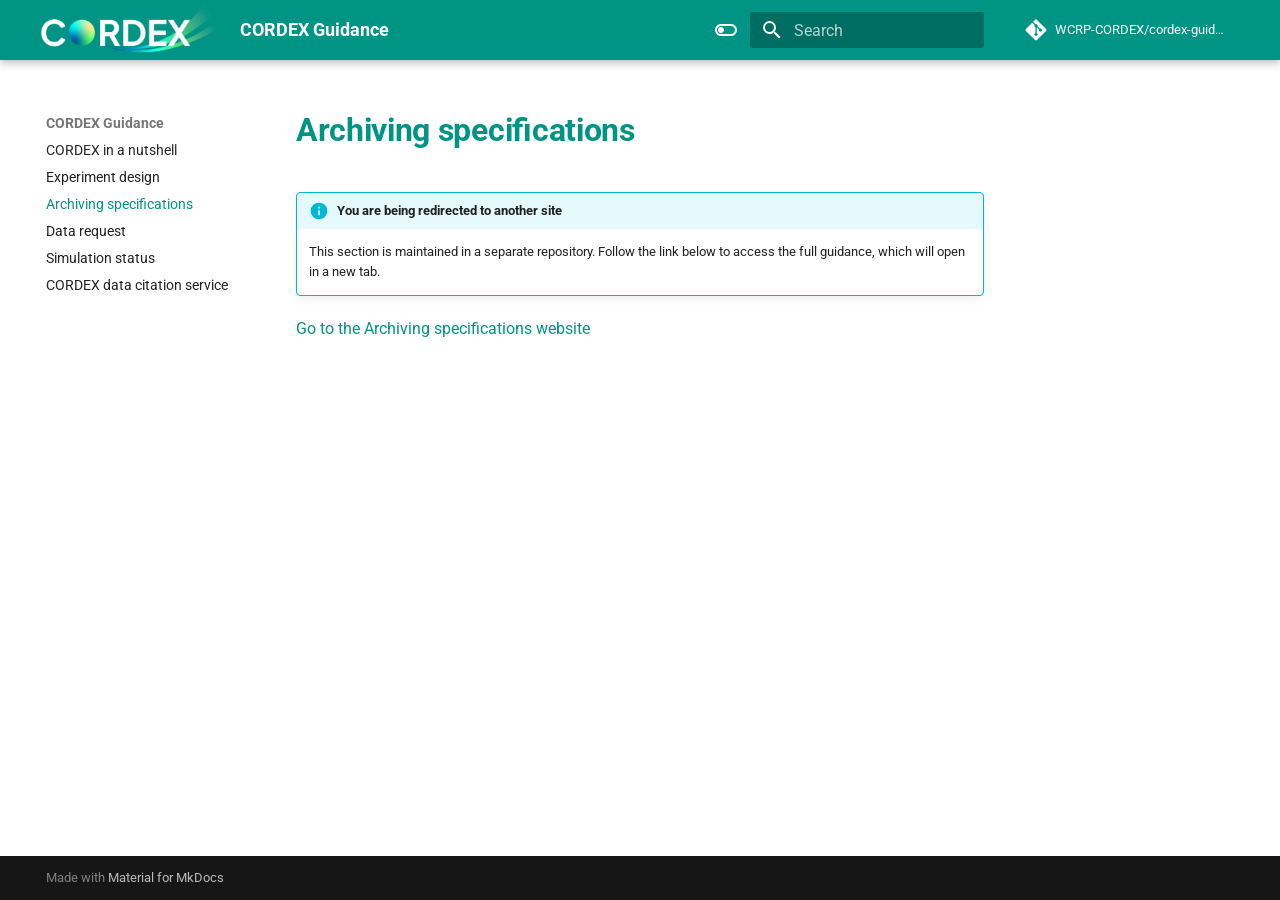
==== commit 4f5b8e89: "deploy: 6a405de9d8407dd6e8840b12e3a5c908414d3e60" ====
--- a/archive-specifications/index.html
+++ b/archive-specifications/index.html
@@ -133,6 +133,18 @@
 </div>
 <ul class="md-nav__list" data-md-scrollfix="">
 <li class="md-nav__item">
+<a class="md-nav__link" href="../cordex-in-a-nutshell/">
+<span class="md-ellipsis">
+    
+  
+    CORDEX in a nutshell
+  
+
+    
+  </span>
+</a>
+</li>
+<li class="md-nav__item">
 <a class="md-nav__link" href="../experiment-design/">
 <span class="md-ellipsis">
     
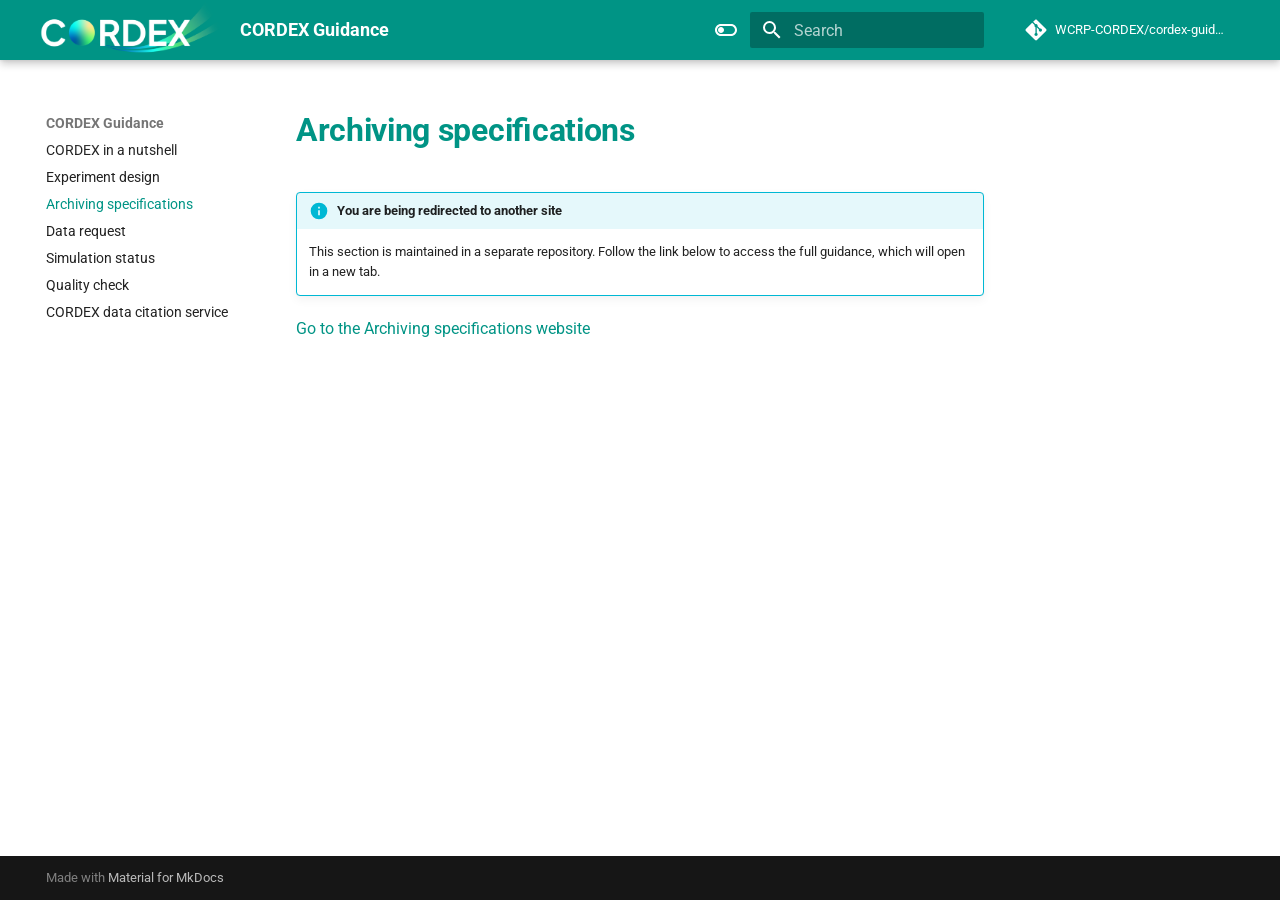
==== commit 55bc45b3: "deploy: 76c047b0a231cf69c7476c0a3bf7daa1d2b951de" ====
--- a/archive-specifications/index.html
+++ b/archive-specifications/index.html
@@ -194,6 +194,18 @@
 </a>
 </li>
 <li class="md-nav__item">
+<a class="md-nav__link" href="../quality-check/">
+<span class="md-ellipsis">
+    
+  
+    Quality check
+  
+
+    
+  </span>
+</a>
+</li>
+<li class="md-nav__item">
 <a class="md-nav__link" href="../CORDEX-CMIP6-citation/">
 <span class="md-ellipsis">
     
